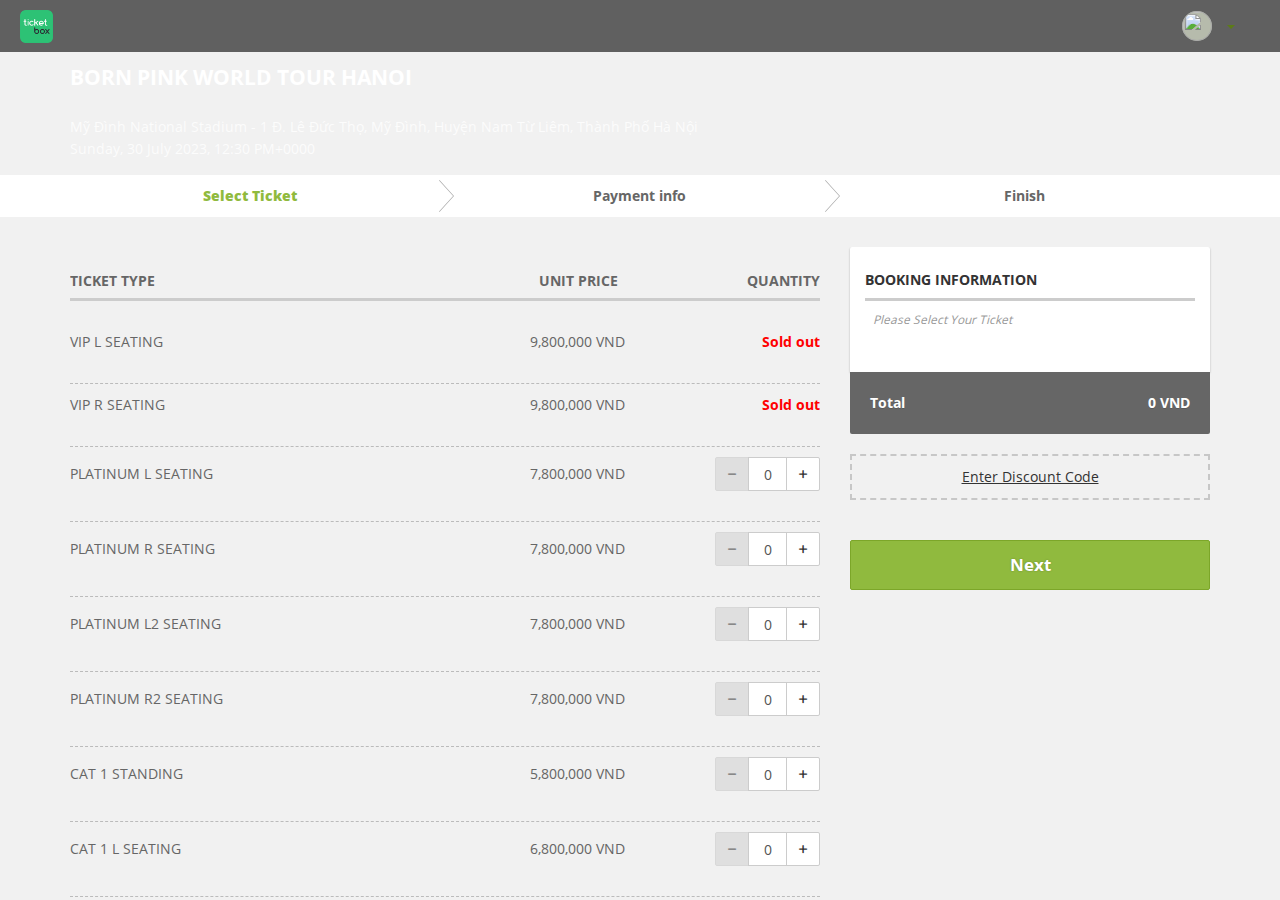
==== orderticket.html @ 5aff19a1 "t" ====
<!DOCTYPE html PUBLIC "-//W3C//DTD HTML 4.01//EN" "http://www.w3.org/TR/html4/strict.dtd">
<html ng-app="ticketBookingApp" lang="en-VN" ng-controller="ticketBookingController" class="ng-scope">

<head>
    
    <meta http-equiv="Content-Type" content="text/html; charset=UTF-8">
    <style type="text/css">
        @charset "UTF-8";
        [ng\:cloak],
        [ng-cloak],
        [data-ng-cloak],
        [x-ng-cloak],
        .ng-cloak,
        .x-ng-cloak,
        .ng-hide:not(.ng-hide-animate) {
            display: none !important;
        }

        ng\:form {
            display: block;
        }
    </style>

    <meta http-equiv="X-UA-Compatible" content="IE=edge">
    <script type="text/javascript" src="/assets_book/NRJS-dd828d55d3eabeacd50"></script>
    <script src="/assets_book/nr-spa-1216.min.js"></script>
    <script src="/assets_book/sdk.js" async="" crossorigin="anonymous"></script>
    <script type="text/javascript" async="" src="/assets_book/js"></script>
    <script type="text/javascript">
        window.NREUM || (NREUM = {});
        NREUM.info = {
            "beacon": "bam.nr-data.net",
            "errorBeacon": "bam.nr-data.net",
            "licenseKey": "NRJS-dd828d55d3eabeacd50",
            "applicationID": "1053700146",
            "transactionName": "blZUbEdWCEBVW0AMWVcce252GDJaV1NREXRWXF1RW1AlXFpMRgpaVVZEF3xZAlZM",
            "queueTime": 0,
            "applicationTime": 148,
            "agent": "",
            "atts": ""
        }
    </script>
    <script type="text/javascript">
        (window.NREUM || (NREUM = {})).init = {
            privacy: {
                cookies_enabled: true
            },
            ajax: {
                deny_list: ["bam.nr-data.net"]
            },
            distributed_tracing: {
                enabled: true
            }
        };
        (window.NREUM || (NREUM = {})).loader_config = {
            agentID: "1103254809",
            accountID: "4006100",
            trustKey: "4006100",
            xpid: "UAYHV1dTCBABVFRRAAEHV1AH",
            licenseKey: "NRJS-dd828d55d3eabeacd50",
            applicationID: "1053700146"
        };
        window.NREUM || (NREUM = {}), __nr_require = function(t, e, n) {
            function r(n) {
                if (!e[n]) {
                    var o = e[n] = {
                        exports: {}
                    };
                    t[n][0].call(o.exports, function(e) {
                        var o = t[n][1][e];
                        return r(o || e)
                    }, o, o.exports)
                }
                return e[n].exports
            }
            if ("function" == typeof __nr_require) return __nr_require;
            for (var o = 0; o < n.length; o++) r(n[o]);
            return r
        }({
            1: [function(t, e, n) {
                function r(t) {
                    try {
                        s.console && console.log(t)
                    } catch (e) {}
                }
                var o, i = t("ee"),
                    a = t(31),
                    s = {};
                try {
                    o = localStorage.getItem("__nr_flags").split(","), console && "function" == typeof console.log && (s.console = !0, o.indexOf("dev") !== -1 && (s.dev = !0), o.indexOf("nr_dev") !== -1 && (s.nrDev = !0))
                } catch (c) {}
                s.nrDev && i.on("internal-error", function(t) {
                    r(t.stack)
                }), s.dev && i.on("fn-err", function(t, e, n) {
                    r(n.stack)
                }), s.dev && (r("NR AGENT IN DEVELOPMENT MODE"), r("flags: " + a(s, function(t, e) {
                    return t
                }).join(", ")))
            }, {}],
            2: [function(t, e, n) {
                function r(t, e, n, r, s) {
                    try {
                        l ? l -= 1 : o(s || new UncaughtException(t, e, n), !0)
                    } catch (f) {
                        try {
                            i("ierr", [f, c.now(), !0])
                        } catch (d) {}
                    }
                    return "function" == typeof u && u.apply(this, a(arguments))
                }

                function UncaughtException(t, e, n) {
                    this.message = t || "Uncaught error with no additional information", this.sourceURL = e, this.line = n
                }

                function o(t, e) {
                    var n = e ? null : c.now();
                    i("err", [t, n])
                }
                var i = t("handle"),
                    a = t(32),
                    s = t("ee"),
                    c = t("loader"),
                    f = t("gos"),
                    u = window.onerror,
                    d = !1,
                    p = "nr@seenError";
                if (!c.disabled) {
                    var l = 0;
                    c.features.err = !0, t(1), window.onerror = r;
                    try {
                        throw new Error
                    } catch (h) {
                        "stack" in h && (t(14), t(13), "addEventListener" in window && t(7), c.xhrWrappable && t(15), d = !0)
                    }
                    s.on("fn-start", function(t, e, n) {
                        d && (l += 1)
                    }), s.on("fn-err", function(t, e, n) {
                        d && !n[p] && (f(n, p, function() {
                            return !0
                        }), this.thrown = !0, o(n))
                    }), s.on("fn-end", function() {
                        d && !this.thrown && l > 0 && (l -= 1)
                    }), s.on("internal-error", function(t) {
                        i("ierr", [t, c.now(), !0])
                    })
                }
            }, {}],
            3: [function(t, e, n) {
                var r = t("loader");
                r.disabled || (r.features.ins = !0)
            }, {}],
            4: [function(t, e, n) {
                function r() {
                    U++, L = g.hash, this[u] = y.now()
                }

                function o() {
                    U--, g.hash !== L && i(0, !0);
                    var t = y.now();
                    this[h] = ~~this[h] + t - this[u], this[d] = t
                }

                function i(t, e) {
                    E.emit("newURL", ["" + g, e])
                }

                function a(t, e) {
                    t.on(e, function() {
                        this[e] = y.now()
                    })
                }
                var s = "-start",
                    c = "-end",
                    f = "-body",
                    u = "fn" + s,
                    d = "fn" + c,
                    p = "cb" + s,
                    l = "cb" + c,
                    h = "jsTime",
                    m = "fetch",
                    v = "addEventListener",
                    w = window,
                    g = w.location,
                    y = t("loader");
                if (w[v] && y.xhrWrappable && !y.disabled) {
                    var x = t(11),
                        b = t(12),
                        E = t(9),
                        R = t(7),
                        O = t(14),
                        T = t(8),
                        S = t(15),
                        P = t(10),
                        M = t("ee"),
                        C = M.get("tracer"),
                        N = t(23);
                    t(17), y.features.spa = !0;
                    var L, U = 0;
                    M.on(u, r), b.on(p, r), P.on(p, r), M.on(d, o), b.on(l, o), P.on(l, o), M.buffer([u, d, "xhr-resolved"]), R.buffer([u]), O.buffer(["setTimeout" + c, "clearTimeout" + s, u]), S.buffer([u, "new-xhr", "send-xhr" + s]), T.buffer([m + s, m + "-done", m + f + s, m + f + c]), E.buffer(["newURL"]), x.buffer([u]), b.buffer(["propagate", p, l, "executor-err", "resolve" + s]), C.buffer([u, "no-" + u]), P.buffer(["new-jsonp", "cb-start", "jsonp-error", "jsonp-end"]), a(T, m + s), a(T, m + "-done"), a(P, "new-jsonp"), a(P, "jsonp-end"), a(P, "cb-start"), E.on("pushState-end", i), E.on("replaceState-end", i), w[v]("hashchange", i, N(!0)), w[v]("load", i, N(!0)), w[v]("popstate", function() {
                        i(0, U > 1)
                    }, N(!0))
                }
            }, {}],
            5: [function(t, e, n) {
                function r() {
                    var t = new PerformanceObserver(function(t, e) {
                        var n = t.getEntries();
                        s(v, [n])
                    });
                    try {
                        t.observe({
                            entryTypes: ["resource"]
                        })
                    } catch (e) {}
                }

                function o(t) {
                    if (s(v, [window.performance.getEntriesByType(w)]), window.performance["c" + p]) try {
                        window.performance[h](m, o, !1)
                    } catch (t) {} else try {
                        window.performance[h]("webkit" + m, o, !1)
                    } catch (t) {}
                }

                function i(t) {}
                if (window.performance && window.performance.timing && window.performance.getEntriesByType) {
                    var a = t("ee"),
                        s = t("handle"),
                        c = t(14),
                        f = t(13),
                        u = t(6),
                        d = t(23),
                        p = "learResourceTimings",
                        l = "addEventListener",
                        h = "removeEventListener",
                        m = "resourcetimingbufferfull",
                        v = "bstResource",
                        w = "resource",
                        g = "-start",
                        y = "-end",
                        x = "fn" + g,
                        b = "fn" + y,
                        E = "bstTimer",
                        R = "pushState",
                        O = t("loader");
                    if (!O.disabled) {
                        O.features.stn = !0, t(9), "addEventListener" in window && t(7);
                        var T = NREUM.o.EV;
                        a.on(x, function(t, e) {
                            var n = t[0];
                            n instanceof T && (this.bstStart = O.now())
                        }), a.on(b, function(t, e) {
                            var n = t[0];
                            n instanceof T && s("bst", [n, e, this.bstStart, O.now()])
                        }), c.on(x, function(t, e, n) {
                            this.bstStart = O.now(), this.bstType = n
                        }), c.on(b, function(t, e) {
                            s(E, [e, this.bstStart, O.now(), this.bstType])
                        }), f.on(x, function() {
                            this.bstStart = O.now()
                        }), f.on(b, function(t, e) {
                            s(E, [e, this.bstStart, O.now(), "requestAnimationFrame"])
                        }), a.on(R + g, function(t) {
                            this.time = O.now(), this.startPath = location.pathname + location.hash
                        }), a.on(R + y, function(t) {
                            s("bstHist", [location.pathname + location.hash, this.startPath, this.time])
                        }), u() ? (s(v, [window.performance.getEntriesByType("resource")]), r()) : l in window.performance && (window.performance["c" + p] ? window.performance[l](m, o, d(!1)) : window.performance[l]("webkit" + m, o, d(!1))), document[l]("scroll", i, d(!1)), document[l]("keypress", i, d(!1)), document[l]("click", i, d(!1))
                    }
                }
            }, {}],
            6: [function(t, e, n) {
                e.exports = function() {
                    return "PerformanceObserver" in window && "function" == typeof window.PerformanceObserver
                }
            }, {}],
            7: [function(t, e, n) {
                function r(t) {
                    for (var e = t; e && !e.hasOwnProperty(u);) e = Object.getPrototypeOf(e);
                    e && o(e)
                }

                function o(t) {
                    s.inPlace(t, [u, d], "-", i)
                }

                function i(t, e) {
                    return t[1]
                }
                var a = t("ee").get("events"),
                    s = t("wrap-function")(a, !0),
                    c = t("gos"),
                    f = XMLHttpRequest,
                    u = "addEventListener",
                    d = "removeEventListener";
                e.exports = a, "getPrototypeOf" in Object ? (r(document), r(window), r(f.prototype)) : f.prototype.hasOwnProperty(u) && (o(window), o(f.prototype)), a.on(u + "-start", function(t, e) {
                    var n = t[1];
                    if (null !== n && ("function" == typeof n || "object" == typeof n)) {
                        var r = c(n, "nr@wrapped", function() {
                            function t() {
                                if ("function" == typeof n.handleEvent) return n.handleEvent.apply(n, arguments)
                            }
                            var e = {
                                object: t,
                                "function": n
                            }[typeof n];
                            return e ? s(e, "fn-", null, e.name || "anonymous") : n
                        });
                        this.wrapped = t[1] = r
                    }
                }), a.on(d + "-start", function(t) {
                    t[1] = this.wrapped || t[1]
                })
            }, {}],
            8: [function(t, e, n) {
                function r(t, e, n) {
                    var r = t[e];
                    "function" == typeof r && (t[e] = function() {
                        var t = i(arguments),
                            e = {};
                        o.emit(n + "before-start", [t], e);
                        var a;
                        e[m] && e[m].dt && (a = e[m].dt);
                        var s = r.apply(this, t);
                        return o.emit(n + "start", [t, a], s), s.then(function(t) {
                            return o.emit(n + "end", [null, t], s), t
                        }, function(t) {
                            throw o.emit(n + "end", [t], s), t
                        })
                    })
                }
                var o = t("ee").get("fetch"),
                    i = t(32),
                    a = t(31);
                e.exports = o;
                var s = window,
                    c = "fetch-",
                    f = c + "body-",
                    u = ["arrayBuffer", "blob", "json", "text", "formData"],
                    d = s.Request,
                    p = s.Response,
                    l = s.fetch,
                    h = "prototype",
                    m = "nr@context";
                d && p && l && (a(u, function(t, e) {
                    r(d[h], e, f), r(p[h], e, f)
                }), r(s, "fetch", c), o.on(c + "end", function(t, e) {
                    var n = this;
                    if (e) {
                        var r = e.headers.get("content-length");
                        null !== r && (n.rxSize = r), o.emit(c + "done", [null, e], n)
                    } else o.emit(c + "done", [t], n)
                }))
            }, {}],
            9: [function(t, e, n) {
                var r = t("ee").get("history"),
                    o = t("wrap-function")(r);
                e.exports = r;
                var i = window.history && window.history.constructor && window.history.constructor.prototype,
                    a = window.history;
                i && i.pushState && i.replaceState && (a = i), o.inPlace(a, ["pushState", "replaceState"], "-")
            }, {}],
            10: [function(t, e, n) {
                function r(t) {
                    function e() {
                        f.emit("jsonp-end", [], l), t.removeEventListener("load", e, c(!1)), t.removeEventListener("error", n, c(!1))
                    }

                    function n() {
                        f.emit("jsonp-error", [], l), f.emit("jsonp-end", [], l), t.removeEventListener("load", e, c(!1)), t.removeEventListener("error", n, c(!1))
                    }
                    var r = t && "string" == typeof t.nodeName && "script" === t.nodeName.toLowerCase();
                    if (r) {
                        var o = "function" == typeof t.addEventListener;
                        if (o) {
                            var a = i(t.src);
                            if (a) {
                                var d = s(a),
                                    p = "function" == typeof d.parent[d.key];
                                if (p) {
                                    var l = {};
                                    u.inPlace(d.parent, [d.key], "cb-", l), t.addEventListener("load", e, c(!1)), t.addEventListener("error", n, c(!1)), f.emit("new-jsonp", [t.src], l)
                                }
                            }
                        }
                    }
                }

                function o() {
                    return "addEventListener" in window
                }

                function i(t) {
                    var e = t.match(d);
                    return e ? e[1] : null
                }

                function a(t, e) {
                    var n = t.match(l),
                        r = n[1],
                        o = n[3];
                    return o ? a(o, e[r]) : e[r]
                }

                function s(t) {
                    var e = t.match(p);
                    return e && e.length >= 3 ? {
                        key: e[2],
                        parent: a(e[1], window)
                    } : {
                        key: t,
                        parent: window
                    }
                }
                var c = t(23),
                    f = t("ee").get("jsonp"),
                    u = t("wrap-function")(f);
                if (e.exports = f, o()) {
                    var d = /[?&](?:callback|cb)=([^&#]+)/,
                        p = /(.*)\.([^.]+)/,
                        l = /^(\w+)(\.|$)(.*)$/,
                        h = ["appendChild", "insertBefore", "replaceChild"];
                    Node && Node.prototype && Node.prototype.appendChild ? u.inPlace(Node.prototype, h, "dom-") : (u.inPlace(HTMLElement.prototype, h, "dom-"), u.inPlace(HTMLHeadElement.prototype, h, "dom-"), u.inPlace(HTMLBodyElement.prototype, h, "dom-")), f.on("dom-start", function(t) {
                        r(t[0])
                    })
                }
            }, {}],
            11: [function(t, e, n) {
                var r = t("ee").get("mutation"),
                    o = t("wrap-function")(r),
                    i = NREUM.o.MO;
                e.exports = r, i && (window.MutationObserver = function(t) {
                    return this instanceof i ? new i(o(t, "fn-")) : i.apply(this, arguments)
                }, MutationObserver.prototype = i.prototype)
            }, {}],
            12: [function(t, e, n) {
                function r(t) {
                    var e = i.context(),
                        n = s(t, "executor-", e, null, !1),
                        r = new f(n);
                    return i.context(r).getCtx = function() {
                        return e
                    }, r
                }
                var o = t("wrap-function"),
                    i = t("ee").get("promise"),
                    a = t("ee").getOrSetContext,
                    s = o(i),
                    c = t(31),
                    f = NREUM.o.PR;
                e.exports = i, f && (window.Promise = r, ["all", "race"].forEach(function(t) {
                    var e = f[t];
                    f[t] = function(n) {
                        function r(t) {
                            return function() {
                                i.emit("propagate", [null, !o], a, !1, !1), o = o || !t
                            }
                        }
                        var o = !1;
                        c(n, function(e, n) {
                            Promise.resolve(n).then(r("all" === t), r(!1))
                        });
                        var a = e.apply(f, arguments),
                            s = f.resolve(a);
                        return s
                    }
                }), ["resolve", "reject"].forEach(function(t) {
                    var e = f[t];
                    f[t] = function(t) {
                        var n = e.apply(f, arguments);
                        return t !== n && i.emit("propagate", [t, !0], n, !1, !1), n
                    }
                }), f.prototype["catch"] = function(t) {
                    return this.then(null, t)
                }, f.prototype = Object.create(f.prototype, {
                    constructor: {
                        value: r
                    }
                }), c(Object.getOwnPropertyNames(f), function(t, e) {
                    try {
                        r[e] = f[e]
                    } catch (n) {}
                }), o.wrapInPlace(f.prototype, "then", function(t) {
                    return function() {
                        var e = this,
                            n = o.argsToArray.apply(this, arguments),
                            r = a(e);
                        r.promise = e, n[0] = s(n[0], "cb-", r, null, !1), n[1] = s(n[1], "cb-", r, null, !1);
                        var c = t.apply(this, n);
                        return r.nextPromise = c, i.emit("propagate", [e, !0], c, !1, !1), c
                    }
                }), i.on("executor-start", function(t) {
                    t[0] = s(t[0], "resolve-", this, null, !1), t[1] = s(t[1], "resolve-", this, null, !1)
                }), i.on("executor-err", function(t, e, n) {
                    t[1](n)
                }), i.on("cb-end", function(t, e, n) {
                    i.emit("propagate", [n, !0], this.nextPromise, !1, !1)
                }), i.on("propagate", function(t, e, n) {
                    this.getCtx && !e || (this.getCtx = function() {
                        if (t instanceof Promise) var e = i.context(t);
                        return e && e.getCtx ? e.getCtx() : this
                    })
                }), r.toString = function() {
                    return "" + f
                })
            }, {}],
            13: [function(t, e, n) {
                var r = t("ee").get("raf"),
                    o = t("wrap-function")(r),
                    i = "equestAnimationFrame";
                e.exports = r, o.inPlace(window, ["r" + i, "mozR" + i, "webkitR" + i, "msR" + i], "raf-"), r.on("raf-start", function(t) {
                    t[0] = o(t[0], "fn-")
                })
            }, {}],
            14: [function(t, e, n) {
                function r(t, e, n) {
                    t[0] = a(t[0], "fn-", null, n)
                }

                function o(t, e, n) {
                    this.method = n, this.timerDuration = isNaN(t[1]) ? 0 : +t[1], t[0] = a(t[0], "fn-", this, n)
                }
                var i = t("ee").get("timer"),
                    a = t("wrap-function")(i),
                    s = "setTimeout",
                    c = "setInterval",
                    f = "clearTimeout",
                    u = "-start",
                    d = "-";
                e.exports = i, a.inPlace(window, [s, "setImmediate"], s + d), a.inPlace(window, [c], c + d), a.inPlace(window, [f, "clearImmediate"], f + d), i.on(c + u, r), i.on(s + u, o)
            }, {}],
            15: [function(t, e, n) {
                function r(t, e) {
                    d.inPlace(e, ["onreadystatechange"], "fn-", s)
                }

                function o() {
                    var t = this,
                        e = u.context(t);
                    t.readyState > 3 && !e.resolved && (e.resolved = !0, u.emit("xhr-resolved", [], t)), d.inPlace(t, y, "fn-", s)
                }

                function i(t) {
                    x.push(t), m && (E ? E.then(a) : w ? w(a) : (R = -R, O.data = R))
                }

                function a() {
                    for (var t = 0; t < x.length; t++) r([], x[t]);
                    x.length && (x = [])
                }

                function s(t, e) {
                    return e
                }

                function c(t, e) {
                    for (var n in t) e[n] = t[n];
                    return e
                }
                t(7);
                var f = t("ee"),
                    u = f.get("xhr"),
                    d = t("wrap-function")(u),
                    p = t(23),
                    l = NREUM.o,
                    h = l.XHR,
                    m = l.MO,
                    v = l.PR,
                    w = l.SI,
                    g = "readystatechange",
                    y = ["onload", "onerror", "onabort", "onloadstart", "onloadend", "onprogress", "ontimeout"],
                    x = [];
                e.exports = u;
                var b = window.XMLHttpRequest = function(t) {
                    var e = new h(t);
                    try {
                        u.emit("new-xhr", [e], e), e.addEventListener(g, o, p(!1))
                    } catch (n) {
                        try {
                            u.emit("internal-error", [n])
                        } catch (r) {}
                    }
                    return e
                };
                if (c(h, b), b.prototype = h.prototype, d.inPlace(b.prototype, ["open", "send"], "-xhr-", s), u.on("send-xhr-start", function(t, e) {
                        r(t, e), i(e)
                    }), u.on("open-xhr-start", r), m) {
                    var E = v && v.resolve();
                    if (!w && !v) {
                        var R = 1,
                            O = document.createTextNode(R);
                        new m(a).observe(O, {
                            characterData: !0
                        })
                    }
                } else f.on("fn-end", function(t) {
                    t[0] && t[0].type === g || a()
                })
            }, {}],
            16: [function(t, e, n) {
                function r(t) {
                    if (!s(t)) return null;
                    var e = window.NREUM;
                    if (!e.loader_config) return null;
                    var n = (e.loader_config.accountID || "").toString() || null,
                        r = (e.loader_config.agentID || "").toString() || null,
                        f = (e.loader_config.trustKey || "").toString() || null;
                    if (!n || !r) return null;
                    var h = l.generateSpanId(),
                        m = l.generateTraceId(),
                        v = Date.now(),
                        w = {
                            spanId: h,
                            traceId: m,
                            timestamp: v
                        };
                    return (t.sameOrigin || c(t) && p()) && (w.traceContextParentHeader = o(h, m), w.traceContextStateHeader = i(h, v, n, r, f)), (t.sameOrigin && !u() || !t.sameOrigin && c(t) && d()) && (w.newrelicHeader = a(h, m, v, n, r, f)), w
                }

                function o(t, e) {
                    return "00-" + e + "-" + t + "-01"
                }

                function i(t, e, n, r, o) {
                    var i = 0,
                        a = "",
                        s = 1,
                        c = "",
                        f = "";
                    return o + "@nr=" + i + "-" + s + "-" + n + "-" + r + "-" + t + "-" + a + "-" + c + "-" + f + "-" + e
                }

                function a(t, e, n, r, o, i) {
                    var a = "btoa" in window && "function" == typeof window.btoa;
                    if (!a) return null;
                    var s = {
                        v: [0, 1],
                        d: {
                            ty: "Browser",
                            ac: r,
                            ap: o,
                            id: t,
                            tr: e,
                            ti: n
                        }
                    };
                    return i && r !== i && (s.d.tk = i), btoa(JSON.stringify(s))
                }

                function s(t) {
                    return f() && c(t)
                }

                function c(t) {
                    var e = !1,
                        n = {};
                    if ("init" in NREUM && "distributed_tracing" in NREUM.init && (n = NREUM.init.distributed_tracing), t.sameOrigin) e = !0;
                    else if (n.allowed_origins instanceof Array)
                        for (var r = 0; r < n.allowed_origins.length; r++) {
                            var o = h(n.allowed_origins[r]);
                            if (t.hostname === o.hostname && t.protocol === o.protocol && t.port === o.port) {
                                e = !0;
                                break
                            }
                        }
                    return e
                }

                function f() {
                    return "init" in NREUM && "distributed_tracing" in NREUM.init && !!NREUM.init.distributed_tracing.enabled
                }

                function u() {
                    return "init" in NREUM && "distributed_tracing" in NREUM.init && !!NREUM.init.distributed_tracing.exclude_newrelic_header
                }

                function d() {
                    return "init" in NREUM && "distributed_tracing" in NREUM.init && NREUM.init.distributed_tracing.cors_use_newrelic_header !== !1
                }

                function p() {
                    return "init" in NREUM && "distributed_tracing" in NREUM.init && !!NREUM.init.distributed_tracing.cors_use_tracecontext_headers
                }
                var l = t(28),
                    h = t(18);
                e.exports = {
                    generateTracePayload: r,
                    shouldGenerateTrace: s
                }
            }, {}],
            17: [function(t, e, n) {
                function r(t) {
                    var e = this.params,
                        n = this.metrics;
                    if (!this.ended) {
                        this.ended = !0;
                        for (var r = 0; r < p; r++) t.removeEventListener(d[r], this.listener, !1);
                        return e.protocol && "data" === e.protocol ? void g("Ajax/DataUrl/Excluded") : void(e.aborted || (n.duration = a.now() - this.startTime, this.loadCaptureCalled || 4 !== t.readyState ? null == e.status && (e.status = 0) : i(this, t), n.cbTime = this.cbTime, s("xhr", [e, n, this.startTime, this.endTime, "xhr"], this)))
                    }
                }

                function o(t, e) {
                    var n = c(e),
                        r = t.params;
                    r.hostname = n.hostname, r.port = n.port, r.protocol = n.protocol, r.host = n.hostname + ":" + n.port, r.pathname = n.pathname, t.parsedOrigin = n, t.sameOrigin = n.sameOrigin
                }

                function i(t, e) {
                    t.params.status = e.status;
                    var n = v(e, t.lastSize);
                    if (n && (t.metrics.rxSize = n), t.sameOrigin) {
                        var r = e.getResponseHeader("X-NewRelic-App-Data");
                        r && (t.params.cat = r.split(", ").pop())
                    }
                    t.loadCaptureCalled = !0
                }
                var a = t("loader");
                if (a.xhrWrappable && !a.disabled) {
                    var s = t("handle"),
                        c = t(18),
                        f = t(16).generateTracePayload,
                        u = t("ee"),
                        d = ["load", "error", "abort", "timeout"],
                        p = d.length,
                        l = t("id"),
                        h = t(24),
                        m = t(22),
                        v = t(19),
                        w = t(23),
                        g = t(25).recordSupportability,
                        y = NREUM.o.REQ,
                        x = window.XMLHttpRequest;
                    a.features.xhr = !0, t(15), t(8), u.on("new-xhr", function(t) {
                        var e = this;
                        e.totalCbs = 0, e.called = 0, e.cbTime = 0, e.end = r, e.ended = !1, e.xhrGuids = {}, e.lastSize = null, e.loadCaptureCalled = !1, e.params = this.params || {}, e.metrics = this.metrics || {}, t.addEventListener("load", function(n) {
                            i(e, t)
                        }, w(!1)), h && (h > 34 || h < 10) || t.addEventListener("progress", function(t) {
                            e.lastSize = t.loaded
                        }, w(!1))
                    }), u.on("open-xhr-start", function(t) {
                        this.params = {
                            method: t[0]
                        }, o(this, t[1]), this.metrics = {}
                    }), u.on("open-xhr-end", function(t, e) {
                        "loader_config" in NREUM && "xpid" in NREUM.loader_config && this.sameOrigin && e.setRequestHeader("X-NewRelic-ID", NREUM.loader_config.xpid);
                        var n = f(this.parsedOrigin);
                        if (n) {
                            var r = !1;
                            n.newrelicHeader && (e.setRequestHeader("newrelic", n.newrelicHeader), r = !0), n.traceContextParentHeader && (e.setRequestHeader("traceparent", n.traceContextParentHeader), n.traceContextStateHeader && e.setRequestHeader("tracestate", n.traceContextStateHeader), r = !0), r && (this.dt = n)
                        }
                    }), u.on("send-xhr-start", function(t, e) {
                        var n = this.metrics,
                            r = t[0],
                            o = this;
                        if (n && r) {
                            var i = m(r);
                            i && (n.txSize = i)
                        }
                        this.startTime = a.now(), this.listener = function(t) {
                            try {
                                "abort" !== t.type || o.loadCaptureCalled || (o.params.aborted = !0), ("load" !== t.type || o.called === o.totalCbs && (o.onloadCalled || "function" != typeof e.onload)) && o.end(e)
                            } catch (n) {
                                try {
                                    u.emit("internal-error", [n])
                                } catch (r) {}
                            }
                        };
                        for (var s = 0; s < p; s++) e.addEventListener(d[s], this.listener, w(!1))
                    }), u.on("xhr-cb-time", function(t, e, n) {
                        this.cbTime += t, e ? this.onloadCalled = !0 : this.called += 1, this.called !== this.totalCbs || !this.onloadCalled && "function" == typeof n.onload || this.end(n)
                    }), u.on("xhr-load-added", function(t, e) {
                        var n = "" + l(t) + !!e;
                        this.xhrGuids && !this.xhrGuids[n] && (this.xhrGuids[n] = !0, this.totalCbs += 1)
                    }), u.on("xhr-load-removed", function(t, e) {
                        var n = "" + l(t) + !!e;
                        this.xhrGuids && this.xhrGuids[n] && (delete this.xhrGuids[n], this.totalCbs -= 1)
                    }), u.on("xhr-resolved", function() {
                        this.endTime = a.now()
                    }), u.on("addEventListener-end", function(t, e) {
                        e instanceof x && "load" === t[0] && u.emit("xhr-load-added", [t[1], t[2]], e)
                    }), u.on("removeEventListener-end", function(t, e) {
                        e instanceof x && "load" === t[0] && u.emit("xhr-load-removed", [t[1], t[2]], e)
                    }), u.on("fn-start", function(t, e, n) {
                        e instanceof x && ("onload" === n && (this.onload = !0), ("load" === (t[0] && t[0].type) || this.onload) && (this.xhrCbStart = a.now()))
                    }), u.on("fn-end", function(t, e) {
                        this.xhrCbStart && u.emit("xhr-cb-time", [a.now() - this.xhrCbStart, this.onload, e], e)
                    }), u.on("fetch-before-start", function(t) {
                        function e(t, e) {
                            var n = !1;
                            return e.newrelicHeader && (t.set("newrelic", e.newrelicHeader), n = !0), e.traceContextParentHeader && (t.set("traceparent", e.traceContextParentHeader), e.traceContextStateHeader && t.set("tracestate", e.traceContextStateHeader), n = !0), n
                        }
                        var n, r = t[1] || {};
                        "string" == typeof t[0] ? n = t[0] : t[0] && t[0].url ? n = t[0].url : window.URL && t[0] && t[0] instanceof URL && (n = t[0].href), n && (this.parsedOrigin = c(n), this.sameOrigin = this.parsedOrigin.sameOrigin);
                        var o = f(this.parsedOrigin);
                        if (o && (o.newrelicHeader || o.traceContextParentHeader))
                            if ("string" == typeof t[0] || window.URL && t[0] && t[0] instanceof URL) {
                                var i = {};
                                for (var a in r) i[a] = r[a];
                                i.headers = new Headers(r.headers || {}), e(i.headers, o) && (this.dt = o), t.length > 1 ? t[1] = i : t.push(i)
                            } else t[0] && t[0].headers && e(t[0].headers, o) && (this.dt = o)
                    }), u.on("fetch-start", function(t, e) {
                        this.params = {}, this.metrics = {}, this.startTime = a.now(), this.dt = e, t.length >= 1 && (this.target = t[0]), t.length >= 2 && (this.opts = t[1]);
                        var n, r = this.opts || {},
                            i = this.target;
                        if ("string" == typeof i ? n = i : "object" == typeof i && i instanceof y ? n = i.url : window.URL && "object" == typeof i && i instanceof URL && (n = i.href), o(this, n), "data" !== this.params.protocol) {
                            var s = ("" + (i && i instanceof y && i.method || r.method || "GET")).toUpperCase();
                            this.params.method = s, this.txSize = m(r.body) || 0
                        }
                    }), u.on("fetch-done", function(t, e) {
                        if (this.endTime = a.now(), this.params || (this.params = {}), "data" === this.params.protocol) return void g("Ajax/DataUrl/Excluded");
                        this.params.status = e ? e.status : 0;
                        var n;
                        "string" == typeof this.rxSize && this.rxSize.length > 0 && (n = +this.rxSize);
                        var r = {
                            txSize: this.txSize,
                            rxSize: n,
                            duration: a.now() - this.startTime
                        };
                        s("xhr", [this.params, r, this.startTime, this.endTime, "fetch"], this)
                    })
                }
            }, {}],
            18: [function(t, e, n) {
                var r = {};
                e.exports = function(t) {
                    if (t in r) return r[t];
                    if (0 === (t || "").indexOf("data:")) return {
                        protocol: "data"
                    };
                    var e = document.createElement("a"),
                        n = window.location,
                        o = {};
                    e.href = t, o.port = e.port;
                    var i = e.href.split("://");
                    !o.port && i[1] && (o.port = i[1].split("/")[0].split("@").pop().split(":")[1]), o.port && "0" !== o.port || (o.port = "https" === i[0] ? "443" : "80"), o.hostname = e.hostname || n.hostname, o.pathname = e.pathname, o.protocol = i[0], "/" !== o.pathname.charAt(0) && (o.pathname = "/" + o.pathname);
                    var a = !e.protocol || ":" === e.protocol || e.protocol === n.protocol,
                        s = e.hostname === document.domain && e.port === n.port;
                    return o.sameOrigin = a && (!e.hostname || s), "/" === o.pathname && (r[t] = o), o
                }
            }, {}],
            19: [function(t, e, n) {
                function r(t, e) {
                    var n = t.responseType;
                    return "json" === n && null !== e ? e : "arraybuffer" === n || "blob" === n || "json" === n ? o(t.response) : "text" === n || "" === n || void 0 === n ? o(t.responseText) : void 0
                }
                var o = t(22);
                e.exports = r
            }, {}],
            20: [function(t, e, n) {
                function r() {}

                function o(t, e, n, r) {
                    return function() {
                        return u.recordSupportability("API/" + e + "/called"), i(t + e, [f.now()].concat(s(arguments)), n ? null : this, r), n ? void 0 : this
                    }
                }
                var i = t("handle"),
                    a = t(31),
                    s = t(32),
                    c = t("ee").get("tracer"),
                    f = t("loader"),
                    u = t(25),
                    d = NREUM;
                "undefined" == typeof window.newrelic && (newrelic = d);
                var p = ["setPageViewName", "setCustomAttribute", "setErrorHandler", "finished", "addToTrace", "inlineHit", "addRelease"],
                    l = "api-",
                    h = l + "ixn-";
                a(p, function(t, e) {
                    d[e] = o(l, e, !0, "api")
                }), d.addPageAction = o(l, "addPageAction", !0), d.setCurrentRouteName = o(l, "routeName", !0), e.exports = newrelic, d.interaction = function() {
                    return (new r).get()
                };
                var m = r.prototype = {
                    createTracer: function(t, e) {
                        var n = {},
                            r = this,
                            o = "function" == typeof e;
                        return i(h + "tracer", [f.now(), t, n], r),
                            function() {
                                if (c.emit((o ? "" : "no-") + "fn-start", [f.now(), r, o], n), o) try {
                                    return e.apply(this, arguments)
                                } catch (t) {
                                    throw c.emit("fn-err", [arguments, this, t], n), t
                                } finally {
                                    c.emit("fn-end", [f.now()], n)
                                }
                            }
                    }
                };
                a("actionText,setName,setAttribute,save,ignore,onEnd,getContext,end,get".split(","), function(t, e) {
                    m[e] = o(h, e)
                }), newrelic.noticeError = function(t, e) {
                    "string" == typeof t && (t = new Error(t)), u.recordSupportability("API/noticeError/called"), i("err", [t, f.now(), !1, e])
                }
            }, {}],
            21: [function(t, e, n) {
                function r(t) {
                    if (NREUM.init) {
                        for (var e = NREUM.init, n = t.split("."), r = 0; r < n.length - 1; r++)
                            if (e = e[n[r]], "object" != typeof e) return;
                        return e = e[n[n.length - 1]]
                    }
                }
                e.exports = {
                    getConfiguration: r
                }
            }, {}],
            22: [function(t, e, n) {
                e.exports = function(t) {
                    if ("string" == typeof t && t.length) return t.length;
                    if ("object" == typeof t) {
                        if ("undefined" != typeof ArrayBuffer && t instanceof ArrayBuffer && t.byteLength) return t.byteLength;
                        if ("undefined" != typeof Blob && t instanceof Blob && t.size) return t.size;
                        if (!("undefined" != typeof FormData && t instanceof FormData)) try {
                            return JSON.stringify(t).length
                        } catch (e) {
                            return
                        }
                    }
                }
            }, {}],
            23: [function(t, e, n) {
                var r = !1;
                try {
                    var o = Object.defineProperty({}, "passive", {
                        get: function() {
                            r = !0
                        }
                    });
                    window.addEventListener("testPassive", null, o), window.removeEventListener("testPassive", null, o)
                } catch (i) {}
                e.exports = function(t) {
                    return r ? {
                        passive: !0,
                        capture: !!t
                    } : !!t
                }
            }, {}],
            24: [function(t, e, n) {
                var r = 0,
                    o = navigator.userAgent.match(/Firefox[\/\s](\d+\.\d+)/);
                o && (r = +o[1]), e.exports = r
            }, {}],
            25: [function(t, e, n) {
                function r(t, e) {
                    var n = [a, t, {
                        name: t
                    }, e];
                    return i("storeMetric", n, null, "api"), n
                }

                function o(t, e) {
                    var n = [s, t, {
                        name: t
                    }, e];
                    return i("storeEventMetrics", n, null, "api"), n
                }
                var i = t("handle"),
                    a = "sm",
                    s = "cm";
                e.exports = {
                    constants: {
                        SUPPORTABILITY_METRIC: a,
                        CUSTOM_METRIC: s
                    },
                    recordSupportability: r,
                    recordCustom: o
                }
            }, {}],
            26: [function(t, e, n) {
                function r() {
                    return s.exists && performance.now ? Math.round(performance.now()) : (i = Math.max((new Date).getTime(), i)) - a
                }

                function o() {
                    return i
                }
                var i = (new Date).getTime(),
                    a = i,
                    s = t(33);
                e.exports = r, e.exports.offset = a, e.exports.getLastTimestamp = o
            }, {}],
            27: [function(t, e, n) {
                function r(t, e) {
                    var n = t.getEntries();
                    n.forEach(function(t) {
                        "first-paint" === t.name ? l("timing", ["fp", Math.floor(t.startTime)]) : "first-contentful-paint" === t.name && l("timing", ["fcp", Math.floor(t.startTime)])
                    })
                }

                function o(t, e) {
                    var n = t.getEntries();
                    if (n.length > 0) {
                        var r = n[n.length - 1];
                        if (f && f < r.startTime) return;
                        var o = [r],
                            i = a({});
                        i && o.push(i), l("lcp", o)
                    }
                }

                function i(t) {
                    t.getEntries().forEach(function(t) {
                        t.hadRecentInput || l("cls", [t])
                    })
                }

                function a(t) {
                    var e = navigator.connection || navigator.mozConnection || navigator.webkitConnection;
                    if (e) return e.type && (t["net-type"] = e.type), e.effectiveType && (t["net-etype"] = e.effectiveType), e.rtt && (t["net-rtt"] = e.rtt), e.downlink && (t["net-dlink"] = e.downlink), t
                }

                function s(t) {
                    if (t instanceof w && !y) {
                        var e = Math.round(t.timeStamp),
                            n = {
                                type: t.type
                            };
                        a(n), e <= h.now() ? n.fid = h.now() - e : e > h.offset && e <= Date.now() ? (e -= h.offset, n.fid = h.now() - e) : e = h.now(), y = !0, l("timing", ["fi", e, n])
                    }
                }

                function c(t) {
                    "hidden" === t && (f = h.now(), l("pageHide", [f]))
                }
                if (!("init" in NREUM && "page_view_timing" in NREUM.init && "enabled" in NREUM.init.page_view_timing && NREUM.init.page_view_timing.enabled === !1)) {
                    var f, u, d, p, l = t("handle"),
                        h = t("loader"),
                        m = t(30),
                        v = t(23),
                        w = NREUM.o.EV;
                    if ("PerformanceObserver" in window && "function" == typeof window.PerformanceObserver) {
                        u = new PerformanceObserver(r);
                        try {
                            u.observe({
                                entryTypes: ["paint"]
                            })
                        } catch (g) {}
                        d = new PerformanceObserver(o);
                        try {
                            d.observe({
                                entryTypes: ["largest-contentful-paint"]
                            })
                        } catch (g) {}
                        p = new PerformanceObserver(i);
                        try {
                            p.observe({
                                type: "layout-shift",
                                buffered: !0
                            })
                        } catch (g) {}
                    }
                    if ("addEventListener" in document) {
                        var y = !1,
                            x = ["click", "keydown", "mousedown", "pointerdown", "touchstart"];
                        x.forEach(function(t) {
                            document.addEventListener(t, s, v(!1))
                        })
                    }
                    m(c)
                }
            }, {}],
            28: [function(t, e, n) {
                function r() {
                    function t() {
                        return e ? 15 & e[n++] : 16 * Math.random() | 0
                    }
                    var e = null,
                        n = 0,
                        r = window.crypto || window.msCrypto;
                    r && r.getRandomValues && (e = r.getRandomValues(new Uint8Array(31)));
                    for (var o, i = "xxxxxxxx-xxxx-4xxx-yxxx-xxxxxxxxxxxx", a = "", s = 0; s < i.length; s++) o = i[s], "x" === o ? a += t().toString(16) : "y" === o ? (o = 3 & t() | 8, a += o.toString(16)) : a += o;
                    return a
                }

                function o() {
                    return a(16)
                }

                function i() {
                    return a(32)
                }

                function a(t) {
                    function e() {
                        return n ? 15 & n[r++] : 16 * Math.random() | 0
                    }
                    var n = null,
                        r = 0,
                        o = window.crypto || window.msCrypto;
                    o && o.getRandomValues && Uint8Array && (n = o.getRandomValues(new Uint8Array(t)));
                    for (var i = [], a = 0; a < t; a++) i.push(e().toString(16));
                    return i.join("")
                }
                e.exports = {
                    generateUuid: r,
                    generateSpanId: o,
                    generateTraceId: i
                }
            }, {}],
            29: [function(t, e, n) {
                function r(t, e) {
                    if (!o) return !1;
                    if (t !== o) return !1;
                    if (!e) return !0;
                    if (!i) return !1;
                    for (var n = i.split("."), r = e.split("."), a = 0; a < r.length; a++)
                        if (r[a] !== n[a]) return !1;
                    return !0
                }
                var o = null,
                    i = null,
                    a = /Version\/(\S+)\s+Safari/;
                if (navigator.userAgent) {
                    var s = navigator.userAgent,
                        c = s.match(a);
                    c && s.indexOf("Chrome") === -1 && s.indexOf("Chromium") === -1 && (o = "Safari", i = c[1])
                }
                e.exports = {
                    agent: o,
                    version: i,
                    match: r
                }
            }, {}],
            30: [function(t, e, n) {
                function r(t) {
                    function e() {
                        t(s && document[s] ? document[s] : document[i] ? "hidden" : "visible")
                    }
                    "addEventListener" in document && a && document.addEventListener(a, e, o(!1))
                }
                var o = t(23);
                e.exports = r;
                var i, a, s;
                "undefined" != typeof document.hidden ? (i = "hidden", a = "visibilitychange", s = "visibilityState") : "undefined" != typeof document.msHidden ? (i = "msHidden", a = "msvisibilitychange") : "undefined" != typeof document.webkitHidden && (i = "webkitHidden", a = "webkitvisibilitychange", s = "webkitVisibilityState")
            }, {}],
            31: [function(t, e, n) {
                function r(t, e) {
                    var n = [],
                        r = "",
                        i = 0;
                    for (r in t) o.call(t, r) && (n[i] = e(r, t[r]), i += 1);
                    return n
                }
                var o = Object.prototype.hasOwnProperty;
                e.exports = r
            }, {}],
            32: [function(t, e, n) {
                function r(t, e, n) {
                    e || (e = 0), "undefined" == typeof n && (n = t ? t.length : 0);
                    for (var r = -1, o = n - e || 0, i = Array(o < 0 ? 0 : o); ++r < o;) i[r] = t[e + r];
                    return i
                }
                e.exports = r
            }, {}],
            33: [function(t, e, n) {
                e.exports = {
                    exists: "undefined" != typeof window.performance && window.performance.timing && "undefined" != typeof window.performance.timing.navigationStart
                }
            }, {}],
            ee: [function(t, e, n) {
                function r() {}

                function o(t) {
                    function e(t) {
                        return t && t instanceof r ? t : t ? f(t, c, a) : a()
                    }

                    function n(n, r, o, i, a) {
                        if (a !== !1 && (a = !0), !l.aborted || i) {
                            t && a && t(n, r, o);
                            for (var s = e(o), c = m(n), f = c.length, u = 0; u < f; u++) c[u].apply(s, r);
                            var p = d[y[n]];
                            return p && p.push([x, n, r, s]), s
                        }
                    }

                    function i(t, e) {
                        g[t] = m(t).concat(e)
                    }

                    function h(t, e) {
                        var n = g[t];
                        if (n)
                            for (var r = 0; r < n.length; r++) n[r] === e && n.splice(r, 1)
                    }

                    function m(t) {
                        return g[t] || []
                    }

                    function v(t) {
                        return p[t] = p[t] || o(n)
                    }

                    function w(t, e) {
                        l.aborted || u(t, function(t, n) {
                            e = e || "feature", y[n] = e, e in d || (d[e] = [])
                        })
                    }
                    var g = {},
                        y = {},
                        x = {
                            on: i,
                            addEventListener: i,
                            removeEventListener: h,
                            emit: n,
                            get: v,
                            listeners: m,
                            context: e,
                            buffer: w,
                            abort: s,
                            aborted: !1
                        };
                    return x
                }

                function i(t) {
                    return f(t, c, a)
                }

                function a() {
                    return new r
                }

                function s() {
                    (d.api || d.feature) && (l.aborted = !0, d = l.backlog = {})
                }
                var c = "nr@context",
                    f = t("gos"),
                    u = t(31),
                    d = {},
                    p = {},
                    l = e.exports = o();
                e.exports.getOrSetContext = i, l.backlog = d
            }, {}],
            gos: [function(t, e, n) {
                function r(t, e, n) {
                    if (o.call(t, e)) return t[e];
                    var r = n();
                    if (Object.defineProperty && Object.keys) try {
                        return Object.defineProperty(t, e, {
                            value: r,
                            writable: !0,
                            enumerable: !1
                        }), r
                    } catch (i) {}
                    return t[e] = r, r
                }
                var o = Object.prototype.hasOwnProperty;
                e.exports = r
            }, {}],
            handle: [function(t, e, n) {
                function r(t, e, n, r) {
                    o.buffer([t], r), o.emit(t, e, n)
                }
                var o = t("ee").get("handle");
                e.exports = r, r.ee = o
            }, {}],
            id: [function(t, e, n) {
                function r(t) {
                    var e = typeof t;
                    return !t || "object" !== e && "function" !== e ? -1 : t === window ? 0 : a(t, i, function() {
                        return o++
                    })
                }
                var o = 1,
                    i = "nr@id",
                    a = t("gos");
                e.exports = r
            }, {}],
            loader: [function(t, e, n) {
                function r() {
                    if (!T++) {
                        var t = O.info = NREUM.info,
                            e = m.getElementsByTagName("script")[0];
                        if (setTimeout(f.abort, 3e4), !(t && t.licenseKey && t.applicationID && e)) return f.abort();
                        c(E, function(e, n) {
                            t[e] || (t[e] = n)
                        });
                        var n = a();
                        s("mark", ["onload", n + O.offset], null, "api"), s("timing", ["load", n]);
                        var r = m.createElement("script");
                        0 === t.agent.indexOf("http://") || 0 === t.agent.indexOf("https://") ? r.src = t.agent : r.src = l + "://" + t.agent, e.parentNode.insertBefore(r, e)
                    }
                }

                function o() {
                    "complete" === m.readyState && i()
                }

                function i() {
                    s("mark", ["domContent", a() + O.offset], null, "api")
                }
                var a = t(26),
                    s = t("handle"),
                    c = t(31),
                    f = t("ee"),
                    u = t(29),
                    d = t(21),
                    p = t(23),
                    l = d.getConfiguration("ssl") === !1 ? "http" : "https",
                    h = window,
                    m = h.document,
                    v = "addEventListener",
                    w = "attachEvent",
                    g = h.XMLHttpRequest,
                    y = g && g.prototype,
                    x = !1;
                NREUM.o = {
                    ST: setTimeout,
                    SI: h.setImmediate,
                    CT: clearTimeout,
                    XHR: g,
                    REQ: h.Request,
                    EV: h.Event,
                    PR: h.Promise,
                    MO: h.MutationObserver
                };
                var b = "" + location,
                    E = {
                        beacon: "bam.nr-data.net",
                        errorBeacon: "bam.nr-data.net",
                        agent: "js-agent.newrelic.com/nr-spa-1216.min.js"
                    },
                    R = g && y && y[v] && !/CriOS/.test(navigator.userAgent),
                    O = e.exports = {
                        offset: a.getLastTimestamp(),
                        now: a,
                        origin: b,
                        features: {},
                        xhrWrappable: R,
                        userAgent: u,
                        disabled: x
                    };
                if (!x) {
                    t(20), t(27), m[v] ? (m[v]("DOMContentLoaded", i, p(!1)), h[v]("load", r, p(!1))) : (m[w]("onreadystatechange", o), h[w]("onload", r)), s("mark", ["firstbyte", a.getLastTimestamp()], null, "api");
                    var T = 0
                }
            }, {}],
            "wrap-function": [function(t, e, n) {
                function r(t, e) {
                    function n(e, n, r, c, f) {
                        function nrWrapper() {
                            var i, a, u, p;
                            try {
                                a = this, i = d(arguments), u = "function" == typeof r ? r(i, a) : r || {}
                            } catch (l) {
                                o([l, "", [i, a, c], u], t)
                            }
                            s(n + "start", [i, a, c], u, f);
                            try {
                                return p = e.apply(a, i)
                            } catch (h) {
                                throw s(n + "err", [i, a, h], u, f), h
                            } finally {
                                s(n + "end", [i, a, p], u, f)
                            }
                        }
                        return a(e) ? e : (n || (n = ""), nrWrapper[p] = e, i(e, nrWrapper, t), nrWrapper)
                    }

                    function r(t, e, r, o, i) {
                        r || (r = "");
                        var s, c, f, u = "-" === r.charAt(0);
                        for (f = 0; f < e.length; f++) c = e[f], s = t[c], a(s) || (t[c] = n(s, u ? c + r : r, o, c, i))
                    }

                    function s(n, r, i, a) {
                        if (!h || e) {
                            var s = h;
                            h = !0;
                            try {
                                t.emit(n, r, i, e, a)
                            } catch (c) {
                                o([c, n, r, i], t)
                            }
                            h = s
                        }
                    }
                    return t || (t = u), n.inPlace = r, n.flag = p, n
                }

                function o(t, e) {
                    e || (e = u);
                    try {
                        e.emit("internal-error", t)
                    } catch (n) {}
                }

                function i(t, e, n) {
                    if (Object.defineProperty && Object.keys) try {
                        var r = Object.keys(t);
                        return r.forEach(function(n) {
                            Object.defineProperty(e, n, {
                                get: function() {
                                    return t[n]
                                },
                                set: function(e) {
                                    return t[n] = e, e
                                }
                            })
                        }), e
                    } catch (i) {
                        o([i], n)
                    }
                    for (var a in t) l.call(t, a) && (e[a] = t[a]);
                    return e
                }

                function a(t) {
                    return !(t && t instanceof Function && t.apply && !t[p])
                }

                function s(t, e) {
                    var n = e(t);
                    return n[p] = t, i(t, n, u), n
                }

                function c(t, e, n) {
                    var r = t[e];
                    t[e] = s(r, n)
                }

                function f() {
                    for (var t = arguments.length, e = new Array(t), n = 0; n < t; ++n) e[n] = arguments[n];
                    return e
                }
                var u = t("ee"),
                    d = t(32),
                    p = "nr@original",
                    l = Object.prototype.hasOwnProperty,
                    h = !1;
                e.exports = r, e.exports.wrapFunction = s, e.exports.wrapInPlace = c, e.exports.argsToArray = f
            }, {}]
        }, {}, ["loader", 2, 17, 5, 3, 4]);
    </script>
    <meta ng-if="!isSeatpickingEvent || bookingStep != BOOKING_STEP.selectTickets" name="viewport" content="width=device-width, height=device-height, initial-scale=1.0, minimum-scale=1.0, maximum-scale=1.0, user-scalable=no" class="ng-scope">
    <!-- end ngIf: !isSeatpickingEvent || bookingStep != BOOKING_STEP.selectTickets -->
    <meta name="apple-mobile-web-app-capable" content="yes">
    <!-- seo meta tags -->
    <meta name="HandheldFriendly" content="True">
    <meta name="MobileOptimized" content="320">

    <meta name="description" content="">
    <meta name="author" content="ticketbox.vn">
    <meta property="og:description" content="Book Tickets on TicketBox.vn">
    <!-- for Facebook -->
    <meta property="fb:app_id" content="337594303053881">
    <meta property="og:title" content="Booking Tickets | TicketBox.vn">
    <meta property="og:type" content="ticketboxvn:event">
    <meta property="og:image" content="">
    <meta property="og:image:url" content="">
    <!-- apple app -->
    <meta name="apple-itunes-app" content="app-id=1041900498, app-argument=https://ticketbox.vn">
    <!--  -->
    <title ng-if="bookingStep == BOOKING_STEP.selectTickets" class="ng-scope">Booking Tickets - Select Tickets | Ticketbox.vn</title>
    <link rel="stylesheet" type="text/css" href="/assets_book/common-libs.css">
    <link rel="stylesheet" type="text/css" href="/assets_book/bootstrap.min.css">

    <link rel="stylesheet" href="/assets_book/layoutv2-libs.css">
    <link rel="stylesheet" href="/assets_book/layoutv2.css">
    <link rel="stylesheet" type="text/css" href="/assets_book/ticket-booking.css">

    <style type="text/css">
        .hidden-load {
            display: none;
        }

        .padding-bottom-50 {
            padding-bottom: 50px;
        }

        footer ul li+li {
            padding-left: 0 !important;
        }

        .grecaptcha-badge {
            visibility: hidden;
        }
    </style>
    <!--[if lt IE 9]>
        <script src="https://oss.maxcdn.com/libs/html5shiv/3.7.0/html5shiv.js"></script>
        <script src="https://oss.maxcdn.com/libs/respond.js/1.4.2/respond.min.js"></script>
    <![endif]-->

    <style type="text/css" data-fbcssmodules="css:fb.css.base css:fb.css.dialog css:fb.css.iframewidget css:fb.css.customer_chat_plugin_iframe">
        .fb_hidden {
            position: absolute;
            top: -10000px;
            z-index: 10001
        }

        .fb_reposition {
            overflow: hidden;
            position: relative
        }

        .fb_invisible {
            display: none
        }

        .fb_reset {
            background: none;
            border: 0;
            border-spacing: 0;
            color: #000;
            cursor: auto;
            direction: ltr;
            font-family: 'lucida grande', tahoma, verdana, arial, sans-serif;
            font-size: 11px;
            font-style: normal;
            font-variant: normal;
            font-weight: normal;
            letter-spacing: normal;
            line-height: 1;
            margin: 0;
            overflow: visible;
            padding: 0;
            text-align: left;
            text-decoration: none;
            text-indent: 0;
            text-shadow: none;
            text-transform: none;
            visibility: visible;
            white-space: normal;
            word-spacing: normal
        }

        .fb_reset>div {
            overflow: hidden
        }

        @keyframes fb_transform {
            from {
                opacity: 0;
                transform: scale(.95)
            }
            to {
                opacity: 1;
                transform: scale(1)
            }
        }

        .fb_animate {
            animation: fb_transform .3s forwards
        }

        .fb_hidden {
            position: absolute;
            top: -10000px;
            z-index: 10001
        }

        .fb_reposition {
            overflow: hidden;
            position: relative
        }

        .fb_invisible {
            display: none
        }

        .fb_reset {
            background: none;
            border: 0;
            border-spacing: 0;
            color: #000;
            cursor: auto;
            direction: ltr;
            font-family: 'lucida grande', tahoma, verdana, arial, sans-serif;
            font-size: 11px;
            font-style: normal;
            font-variant: normal;
            font-weight: normal;
            letter-spacing: normal;
            line-height: 1;
            margin: 0;
            overflow: visible;
            padding: 0;
            text-align: left;
            text-decoration: none;
            text-indent: 0;
            text-shadow: none;
            text-transform: none;
            visibility: visible;
            white-space: normal;
            word-spacing: normal
        }

        .fb_reset>div {
            overflow: hidden
        }

        @keyframes fb_transform {
            from {
                opacity: 0;
                transform: scale(.95)
            }
            to {
                opacity: 1;
                transform: scale(1)
            }
        }

        .fb_animate {
            animation: fb_transform .3s forwards
        }

        .fb_dialog {
            background: rgba(82, 82, 82, .7);
            position: absolute;
            top: -10000px;
            z-index: 10001
        }

        .fb_dialog_advanced {
            border-radius: 8px;
            padding: 10px
        }

        .fb_dialog_content {
            background: #fff;
            color: #373737
        }

        .fb_dialog_close_icon {
            background: url(https://connect.facebook.net/rsrc.php/v3/yq/r/IE9JII6Z1Ys.png) no-repeat scroll 0 0 transparent;
            cursor: pointer;
            display: block;
            height: 15px;
            position: absolute;
            right: 18px;
            top: 17px;
            width: 15px
        }

        .fb_dialog_mobile .fb_dialog_close_icon {
            left: 5px;
            right: auto;
            top: 5px
        }

        .fb_dialog_padding {
            background-color: transparent;
            position: absolute;
            width: 1px;
            z-index: -1
        }

        .fb_dialog_close_icon:hover {
            background: url(https://connect.facebook.net/rsrc.php/v3/yq/r/IE9JII6Z1Ys.png) no-repeat scroll 0 -15px transparent
        }

        .fb_dialog_close_icon:active {
            background: url(https://connect.facebook.net/rsrc.php/v3/yq/r/IE9JII6Z1Ys.png) no-repeat scroll 0 -30px transparent
        }

        .fb_dialog_iframe {
            line-height: 0
        }

        .fb_dialog_content .dialog_title {
            background: #6d84b4;
            border: 1px solid #365899;
            color: #fff;
            font-size: 14px;
            font-weight: bold;
            margin: 0
        }

        .fb_dialog_content .dialog_title>span {
            background: url(https://connect.facebook.net/rsrc.php/v3/yd/r/Cou7n-nqK52.gif) no-repeat 5px 50%;
            float: left;
            padding: 5px 0 7px 26px
        }

        body.fb_hidden {
            height: 100%;
            left: 0;
            margin: 0;
            overflow: visible;
            position: absolute;
            top: -10000px;
            transform: none;
            width: 100%
        }

        .fb_dialog.fb_dialog_mobile.loading {
            background: url(https://connect.facebook.net/rsrc.php/v3/ya/r/3rhSv5V8j3o.gif) white no-repeat 50% 50%;
            min-height: 100%;
            min-width: 100%;
            overflow: hidden;
            position: absolute;
            top: 0;
            z-index: 10001
        }

        .fb_dialog.fb_dialog_mobile.loading.centered {
            background: none;
            height: auto;
            min-height: initial;
            min-width: initial;
            width: auto
        }

        .fb_dialog.fb_dialog_mobile.loading.centered #fb_dialog_loader_spinner {
            width: 100%
        }

        .fb_dialog.fb_dialog_mobile.loading.centered .fb_dialog_content {
            background: none
        }

        .loading.centered #fb_dialog_loader_close {
            clear: both;
            color: #fff;
            display: block;
            font-size: 18px;
            padding-top: 20px
        }

        #fb-root #fb_dialog_ipad_overlay {
            background: rgba(0, 0, 0, .4);
            bottom: 0;
            left: 0;
            min-height: 100%;
            position: absolute;
            right: 0;
            top: 0;
            width: 100%;
            z-index: 10000
        }

        #fb-root #fb_dialog_ipad_overlay.hidden {
            display: none
        }

        .fb_dialog.fb_dialog_mobile.loading iframe {
            visibility: hidden
        }

        .fb_dialog_mobile .fb_dialog_iframe {
            position: sticky;
            top: 0
        }

        .fb_dialog_content .dialog_header {
            background: linear-gradient(from(#738aba), to(#2c4987));
            border-bottom: 1px solid;
            border-color: #043b87;
            box-shadow: white 0 1px 1px -1px inset;
            color: #fff;
            font: bold 14px Helvetica, sans-serif;
            text-overflow: ellipsis;
            text-shadow: rgba(0, 30, 84, .296875) 0 -1px 0;
            vertical-align: middle;
            white-space: nowrap
        }

        .fb_dialog_content .dialog_header table {
            height: 43px;
            width: 100%
        }

        .fb_dialog_content .dialog_header td.header_left {
            font-size: 12px;
            padding-left: 5px;
            vertical-align: middle;
            width: 60px
        }

        .fb_dialog_content .dialog_header td.header_right {
            font-size: 12px;
            padding-right: 5px;
            vertical-align: middle;
            width: 60px
        }

        .fb_dialog_content .touchable_button {
            background: linear-gradient(from(#4267B2), to(#2a4887));
            background-clip: padding-box;
            border: 1px solid #29487d;
            border-radius: 3px;
            display: inline-block;
            line-height: 18px;
            margin-top: 3px;
            max-width: 85px;
            padding: 4px 12px;
            position: relative
        }

        .fb_dialog_content .dialog_header .touchable_button input {
            background: none;
            border: none;
            color: #fff;
            font: bold 12px Helvetica, sans-serif;
            margin: 2px -12px;
            padding: 2px 6px 3px 6px;
            text-shadow: rgba(0, 30, 84, .296875) 0 -1px 0
        }

        .fb_dialog_content .dialog_header .header_center {
            color: #fff;
            font-size: 16px;
            font-weight: bold;
            line-height: 18px;
            text-align: center;
            vertical-align: middle
        }

        .fb_dialog_content .dialog_content {
            background: url(https://connect.facebook.net/rsrc.php/v3/y9/r/jKEcVPZFk-2.gif) no-repeat 50% 50%;
            border: 1px solid #4a4a4a;
            border-bottom: 0;
            border-top: 0;
            height: 150px
        }

        .fb_dialog_content .dialog_footer {
            background: #f5f6f7;
            border: 1px solid #4a4a4a;
            border-top-color: #ccc;
            height: 40px
        }

        #fb_dialog_loader_close {
            float: left
        }

        .fb_dialog.fb_dialog_mobile .fb_dialog_close_icon {
            visibility: hidden
        }

        #fb_dialog_loader_spinner {
            animation: rotateSpinner 1.2s linear infinite;
            background-color: transparent;
            background-image: url(https://connect.facebook.net/rsrc.php/v3/yD/r/t-wz8gw1xG1.png);
            background-position: 50% 50%;
            background-repeat: no-repeat;
            height: 24px;
            width: 24px
        }

        @keyframes rotateSpinner {
            0% {
                transform: rotate(0deg)
            }
            100% {
                transform: rotate(360deg)
            }
        }

        .fb_iframe_widget {
            display: inline-block;
            position: relative
        }

        .fb_iframe_widget span {
            display: inline-block;
            position: relative;
            text-align: justify
        }

        .fb_iframe_widget iframe {
            position: absolute
        }

        .fb_iframe_widget_fluid_desktop,
        .fb_iframe_widget_fluid_desktop span,
        .fb_iframe_widget_fluid_desktop iframe {
            max-width: 100%
        }

        .fb_iframe_widget_fluid_desktop iframe {
            min-width: 220px;
            position: relative
        }

        .fb_iframe_widget_lift {
            z-index: 1
        }

        .fb_iframe_widget_fluid {
            display: inline
        }

        .fb_iframe_widget_fluid span {
            width: 100%
        }

        .fb_mpn_mobile_landing_page_slide_out {
            animation-duration: 200ms;
            animation-name: fb_mpn_landing_page_slide_out;
            transition-timing-function: ease-in
        }

        .fb_mpn_mobile_landing_page_slide_out_from_left {
            animation-duration: 200ms;
            animation-name: fb_mpn_landing_page_slide_out_from_left;
            transition-timing-function: ease-in
        }

        .fb_mpn_mobile_landing_page_slide_up {
            animation-duration: 500ms;
            animation-name: fb_mpn_landing_page_slide_up;
            transition-timing-function: ease-in
        }

        .fb_mpn_mobile_bounce_in {
            animation-duration: 300ms;
            animation-name: fb_mpn_bounce_in;
            transition-timing-function: ease-in
        }

        .fb_mpn_mobile_bounce_out {
            animation-duration: 300ms;
            animation-name: fb_mpn_bounce_out;
            transition-timing-function: ease-in
        }

        .fb_mpn_mobile_bounce_out_v2 {
            animation-duration: 300ms;
            animation-name: fb_mpn_fade_out;
            transition-timing-function: ease-in
        }

        .fb_customer_chat_bounce_in_v2 {
            animation-duration: 300ms;
            animation-name: fb_bounce_in_v2;
            transition-timing-function: ease-in
        }

        .fb_customer_chat_bounce_in_from_left {
            animation-duration: 300ms;
            animation-name: fb_bounce_in_from_left;
            transition-timing-function: ease-in
        }

        .fb_customer_chat_bounce_out_v2 {
            animation-duration: 300ms;
            animation-name: fb_bounce_out_v2;
            transition-timing-function: ease-in
        }

        .fb_customer_chat_bounce_out_from_left {
            animation-duration: 300ms;
            animation-name: fb_bounce_out_from_left;
            transition-timing-function: ease-in
        }

        .fb_invisible_flow {
            display: inherit;
            height: 0;
            overflow-x: hidden;
            width: 0
        }

        @keyframes fb_mpn_landing_page_slide_out {
            0% {
                margin: 0 12px;
                width: 100% - 24px
            }
            60% {
                border-radius: 18px
            }
            100% {
                border-radius: 50%;
                margin: 0 24px;
                width: 60px
            }
        }

        @keyframes fb_mpn_landing_page_slide_out_from_left {
            0% {
                left: 12px;
                width: 100% - 24px
            }
            60% {
                border-radius: 18px
            }
            100% {
                border-radius: 50%;
                left: 12px;
                width: 60px
            }
        }

        @keyframes fb_mpn_landing_page_slide_up {
            0% {
                bottom: 0;
                opacity: 0
            }
            100% {
                bottom: 24px;
                opacity: 1
            }
        }

        @keyframes fb_mpn_bounce_in {
            0% {
                opacity: .5;
                top: 100%
            }
            100% {
                opacity: 1;
                top: 0
            }
        }

        @keyframes fb_mpn_fade_out {
            0% {
                bottom: 30px;
                opacity: 1
            }
            100% {
                bottom: 0;
                opacity: 0
            }
        }

        @keyframes fb_mpn_bounce_out {
            0% {
                opacity: 1;
                top: 0
            }
            100% {
                opacity: .5;
                top: 100%
            }
        }

        @keyframes fb_bounce_in_v2 {
            0% {
                opacity: 0;
                transform: scale(0, 0);
                transform-origin: bottom right
            }
            50% {
                transform: scale(1.03, 1.03);
                transform-origin: bottom right
            }
            100% {
                opacity: 1;
                transform: scale(1, 1);
                transform-origin: bottom right
            }
        }

        @keyframes fb_bounce_in_from_left {
            0% {
                opacity: 0;
                transform: scale(0, 0);
                transform-origin: bottom left
            }
            50% {
                transform: scale(1.03, 1.03);
                transform-origin: bottom left
            }
            100% {
                opacity: 1;
                transform: scale(1, 1);
                transform-origin: bottom left
            }
        }

        @keyframes fb_bounce_out_v2 {
            0% {
                opacity: 1;
                transform: scale(1, 1);
                transform-origin: bottom right
            }
            100% {
                opacity: 0;
                transform: scale(0, 0);
                transform-origin: bottom right
            }
        }

        @keyframes fb_bounce_out_from_left {
            0% {
                opacity: 1;
                transform: scale(1, 1);
                transform-origin: bottom left
            }
            100% {
                opacity: 0;
                transform: scale(0, 0);
                transform-origin: bottom left
            }
        }

        @keyframes slideInFromBottom {
            0% {
                opacity: .1;
                transform: translateY(100%)
            }
            100% {
                opacity: 1;
                transform: translateY(0)
            }
        }

        @keyframes slideInFromBottomDelay {
            0% {
                opacity: 0;
                transform: translateY(100%)
            }
            97% {
                opacity: 0;
                transform: translateY(100%)
            }
            100% {
                opacity: 1;
                transform: translateY(0)
            }
        }
    </style>
</head>

<body class=" event-87720">



    <style>
        iframe[name='google_conversion_frame'] {
            height: 0 !important;
            width: 0 !important;
            line-height: 0 !important;
            font-size: 0 !important;
            margin-top: -13px;
            float: left;
        }
    </style>
    <script>
        var URL_VERSION = '4349',
            userId = 0,
            userEmail = null;
        userId = 3380377;
        userEmail = '+84338728426@tbox.vn';

        var tkb = window.tkb || {};
        window.tkb = tkb;

        tkb.siteSetting = tkb.siteSetting || {
            siteId: 1,
            staticDomain: 'https://static.ticketbox.vn',
            staticRootPath: 'https://static.ticketbox.vn/dist-canary-bp/tkbvn',
            urlVersion: '4349',
            folderName: 'tkbvn',
            //userId: userId,
            //userEmail: userEmail,
            culture: {
                defaultCulture: 'en',
                currenctCulture: 'vi',
                listCulture: [{
                    "id": 1,
                    "name": "Tiếng Việt",
                    "languageIsoCode": "vi",
                    "cultureIsoCode": "vi-VN",
                    "priority": 1
                }, {
                    "id": 2,
                    "name": "English",
                    "languageIsoCode": "en",
                    "cultureIsoCode": "en-US",
                    "priority": 2
                }]
            },
            currency: {
                name: 'Vietnamese Dong',
                isoCode: 'VND',
                symbol: '₫'
            },
            tracking: {
                gaTrackingId: 'UA-44294974-1',
                fbTrackingId: ''
            }
        };
    </script>
    <script src="/assets_book/tkb2.js"></script>
    <!-- Google Code for Remarketing Tag -->
    <script type="text/javascript">
        var google_tag_params = {};
    </script>
    <script type="text/javascript">
        /* <![CDATA[ */
        var google_conversion_id = 985278676;
        var google_custom_params = window.google_tag_params;
        var google_remarketing_only = true;
        /* ]]> */
    </script>

    <noscript>
    <div style="display:inline;">
        <img height="1" width="1" style="border-style:none;" alt="" src="//googleads.g.doubleclick.net/pagead/viewthroughconversion/985278676/?value=0&amp;guid=ON&amp;script=0" />
    </div>
</noscript>
    <!-- Google Tag Manager (noscript) -->

    <!-- End Google Tag Manager (noscript) -->

    <div id="content" class="snap-content box-shadow">
        <div class="relative">
            <div id="welcome-banner" style="display: none">

            </div>
            <!-- cover -->
            <header class="relative cover-image" style="background-image: url(https://static.ticketbox.vn/site/global/content-v2/img/booking/header-bg-02.jpg);">
                <div class="w-100 h-100" tkb-navbar="" navbar="" navbar-default="">
                    <!-- Navigation -->
                    <nav class="tkb-navbar navbar navbar-default ">
                        <div ng-class="{&#39;container&#39;: isWidget}">
                            <!-- Brand and toggle get grouped for better mobile display -->
                            <div class="navbar-header page-scroll">
                                <!-- logo and toggle menu -->
                                <div>
                                    <a class="tkb-brand navbar-brand page-scroll" href="/">
                                            <img class="tkb-logo" src="/assets_book/ticketbox-small.png" alt="ticketbox">
                                        </a>
                                </div>
                                <!-- coundown clock -->
                                <div ng-show="remainingBookingTime &gt; 0 &amp;&amp; (!bookingStep || bookingStep != BOOKING_STEP.thankYou)" ng-controller="clockController" class="widget-countdown text-center absolute color-white font-600 pointer hidden-load visible-xs ng-scope ng-hide">
                                    <timer countdown="countdown" autostart="false" max-time-unit="&#39;minute&#39;" interval="1000" class="ng-isolate-scope">
                                        <span ng-bind="clock.min.ten.now" class="ng-binding ng-scope">0</span><span ng-bind="clock.min.unit.now" class="ng-binding ng-scope">0</span><span class="ng-scope">:
                                        </span><span ng-bind="clock.sec.ten.now" class="ng-binding ng-scope">0</span><span ng-bind="clock.sec.unit.now" class="ng-binding ng-scope">0</span>
                                    </timer>
                                </div>
                                <!-- languges -->
                                <ul class="nav-lang nav-lang-mobi nav navbar-nav visible-xs pull-right">
                                    <li dropdown="" class="dropdown">
                                        <a dropdown-toggle="" class="dropdown-toggle" ng-click="stopPropagation($event)" aria-haspopup="true" aria-expanded="false">
                                            <span class="lang vi pull-left"></span><span class="caret tkb-dark-color"></span>
                                        </a>
                                        <ul class="dropdown-menu smooth-trans">
                                            <li ng-repeat="culture in siteSetting.culture.listCulture" class="ng-scope">
                                                <a href="#" ng-click="changeLanguage(culture.languageIsoCode)" class="ng-binding"><span class="lang vi pull-left"></span>Tiếng Việt</a>
                                            </li>
                                            <li ng-repeat="culture in siteSetting.culture.listCulture" class="ng-scope">
                                                <a href="#" ng-click="changeLanguage(culture.languageIsoCode)" class="ng-binding"><span class="lang en pull-left"></span>English</a>
                                            </li>
                                        </ul>
                                    </li>
                                </ul>
                            </div>



                            <!-- Collect the nav links, forms, and other content for toggling -->
                            <div class="hidden-load collapse navbar-collapse">
                                <ul class="nav navbar-nav navbar-left">
                                    <li class="hidden">
                                        <a href="#page-top"></a>
                                    </li>
                                </ul>
                                <ul class="nav-lang nav navbar-nav navbar-right">
                                    <!-- ngIf: !user -->
                                    <li dropdown="" class="dropdown ng-scope" ng-if="user">
                                        <a dropdown-toggle="" class="profile dropdown-toggle" ng-click="stopPropagation($event)" aria-haspopup="true" aria-expanded="false">
                                            <table>
                                                <tbody>
                                                    <tr>
                                                        <td>
                                                            <span class="profile-photo circle">
                                                                <img class="circle" ng-src="https://static.ticketbox.vn/avatar.png" src="/assets_book/avatar.png">
                                                            </span>
                                                        </td>
                                                        <td class="profile-name ng-binding" ng-bind="user.fullName">Do van tinh</td>
                                                        <td>
                                                            <span class="caret tkb-dark-color"></span>
                                                        </td>
                                                    </tr>
                                                </tbody>
                                            </table>
                                        </a>
                                        <ul class="profile-menu dropdown-menu">
                                            <li>
                                                <a href="/my-tickets" target="_blank" class="ng-binding"><span class="icon ello-ticket-1 color-9"></span>Theo dõi đơn hàng</a>
                                            </li>
                                            <li>
                                                <a href="/events" target="_blank" class="ng-binding"><span class="icon ello-calendar-3 color-9"></span>Sự kiện đã tạo</a>
                                            </li>

                                            <li>
                                                <a href="/profile" target="_blank" class="ng-binding"><span class="icon ello-vcard color-9"></span>Hồ sơ cá nhân</a>
                                            </li>
                                            <!--
                                                <li>
                                                    <a ng-click="logout()" class="ng-binding"><span class="icon ello-logout-1 color-9"></span>Thoát</a>
                                                </li>
                                                -->
                                        </ul>
                                    </li>
                                    <!--
                                        <li dropdown="" class="dropdown">
                                            <a dropdown-toggle="" class="dropdown-toggle" ng-click="stopPropagation($event)" aria-haspopup="true" aria-expanded="false">
                                                <span class="lang vi pull-left"></span><span class="caret tkb-dark-color"></span>
                                            </a>
                                            <ul class="dropdown-menu">
                                                <li ng-repeat="culture in siteSetting.culture.listCulture" class="ng-scope">
                                                    <a href="#" ng-click="changeLanguage(culture.languageIsoCode)" class="ng-binding"><span class="lang vi pull-left"></span>Tiếng Việt</a>
                                                </li>
                                                <li ng-repeat="culture in siteSetting.culture.listCulture" class="ng-scope">
                                                    <a href="#" ng-click="changeLanguage(culture.languageIsoCode)" class="ng-binding"><span class="lang en pull-left"></span>English</a>
                                                </li>
                                            </ul>
                                        </li>
                                        -->
                                </ul>
                            </div>
                            <!-- /.navbar-collapse -->

                        </div>
                    </nav>
                    <div class="container h-100">
                        <div class="row h-100 margin-bottom-0 ">
                            <div class="col-xs-12 h-100 cover-content">
                                <div class="row">
                                    <div class="col-sm-8">
                                        <table class="h-100 w-100">
                                            <tbody>
                                                <tr>
                                                    <td class="h-100">
                                                        <a class="event-title" target="_blank" href="https://bp.ticketbox.vn/event/event-87720">
                                                            <h1 class="font-bold margin-top-0 ng-binding" ng-bind="event.title">BORN PINK WORLD TOUR HANOI</h1>
                                                        </a>
                                                        <table class="w-100 event-info valign-top">
                                                            <tbody>
                                                                <tr>
                                                                    <td class="hidden-load">
                                                                        <i class="ello-location-3"></i>
                                                                    </td>
                                                                    <td>
                                                                        <span ng-bind="event.venue.title" class="ng-binding">Mỹ Đình National Stadium</span> -
                                                                        <!-- ngIf: event.id != 27577 --><span ng-if="event.id != 27577" ng-bind="event.venue.address" class="ng-binding ng-scope">1 Đ. Lê Đức Thọ, Mỹ Đình, Huyện Nam Từ Liêm, Thành Phố Hà Nội</span>
                                                                        <!-- end ngIf: event.id != 27577 -->
                                                                    </td>
                                                                </tr>
                                                                <tr>
                                                                    <td class="hidden-load">
                                                                        <i class="ello-calendar"></i>
                                                                    </td>
                                                                    <td>
                                                                        <span ng-bind="event.currentShowing.startTime | date:&#39;EEEE, d MMMM yyyy, h:mm aZ&#39;" class="ng-binding">Sunday, 30 July 2023, 7:30 PM+0700</span>
                                                                    </td>
                                                                </tr>
                                                            </tbody>
                                                        </table>
                                                    </td>
                                                </tr>
                                            </tbody>
                                        </table>
                                    </div>
                                    <div ng-controller="clockController" class="col-sm-4 text-center clock-bl ng-scope ng-hide" ng-show="remainingBookingTime &gt; 0 &amp;&amp; (!bookingStep || bookingStep != BOOKING_STEP.thankYou)">
                                        <div id="count-down-block">
                                            <p translate="T.LAYOUT.COMPLETE_BOOKING_IN" class="ng-scope">Vui lòng hoàn tất đặt vé trong</p>
                                            <timer countdown="countdown" autostart="false" max-time-unit="&#39;minute&#39;" interval="1000" class="center-block count-down-clock ng-isolate-scope">
                                                <div class="clock flip-clock-wrapper ng-scope">
                                                    <span class="flip-clock-divider minutes">
                                                    </span>
                                                    <!-- minutes -->
                                                    <!-- ten number -->
                                                    <div class="wrap">
                                                        <ul class="flip">
                                                            <li class="flip-clock-active">
                                                                <div class="inn ng-binding" ng-bind="clock.min.ten.now">0</div>
                                                            </li>
                                                        </ul>
                                                        <!-- unit number -->
                                                        <ul class="flip">
                                                            <li class="flip-clock-active">
                                                                <div class="inn ng-binding" ng-bind="clock.min.unit.now">0</div>
                                                            </li>
                                                        </ul>
                                                    </div>
                                                    <!-- second -->
                                                    <!-- spliter -->
                                                    <span class="flip-clock-divider seconds">
                                                        <span class="flip-clock-dot top"></span>
                                                    <span class="flip-clock-dot bottom"></span>
                                                    </span>
                                                    <div class="wrap">
                                                        <!-- ten num -->
                                                        <ul class="flip">
                                                            <li class="flip-clock-active">
                                                                <div class="inn ng-binding" ng-bind="clock.sec.ten.now">0</div>
                                                            </li>
                                                        </ul>
                                                        <!-- unit number -->
                                                        <ul class="flip">
                                                            <li class="flip-clock-active">
                                                                <div class="inn ng-binding" ng-bind="clock.sec.unit.now">0</div>
                                                            </li>
                                                        </ul>
                                                    </div>
                                                </div>
                                            </timer>
                                        </div>
                                    </div>
                                </div>
                            </div>
                        </div>
                    </div>
                </div>
            </header>

            <section class="booking-body smooth-trans" style="min-height: 352px;">
                <div id="steps-progress" class="pointer w-100 bg-white color-6 ">
                    <div class="container h-100">
                        <div class="h-100 no-gutter">
                            <div class="col-xs-12 h-100">
                                <table class="text-center w-100 h-100">
                                    <tbody>
                                        <!-- ngIf: isMobile || isWidget -->
                                        <!-- ngIf: !isMobile && !isWidget -->
                                        <tr ng-if="!isMobile &amp;&amp; !isWidget" class="ng-scope">
                                            <td class="step padding-left-0 padding-right-0 col-xs-4">
                                                <table class="center-table">
                                                    <tbody class="w-100">
                                                        <tr>
                                                            <!-- ngIf: bookingStep > BOOKING_STEP.selectTickets -->
                                                            <td ng-class="{&#39;tkb-color&#39;: bookingStep == BOOKING_STEP.selectTickets}" class="tkb-color">
                                                                <span class="text-shadow-white ng-scope" translate="T.LAYOUT.SELECT_TICKET">Chọn vé</span>
                                                            </td>
                                                        </tr>
                                                    </tbody>
                                                </table>
                                            </td>
                                            <!-- spliter -->
                                            <td class="step-arrow">
                                                <img src="/assets_book/icon-step.svg">
                                            </td>
                                            <!-- ngIf: event.form -->
                                            <!-- spliter -->
                                            <!-- ngIf: event.form -->
                                            <td class="step col-xs-4">
                                                <table class="center-table">
                                                    <tbody class="w-100">
                                                        <tr>
                                                            <!-- ngIf: bookingStep > BOOKING_STEP.step2 -->
                                                            <td ng-class="{&#39;tkb-color&#39;: bookingStep == BOOKING_STEP.step2}">
                                                                <span class="text-shadow-white ng-scope" translate="T.LAYOUT.PAYMENT">Thanh toán</span>
                                                            </td>
                                                        </tr>
                                                    </tbody>
                                                </table>
                                            </td>
                                            <!-- spliter -->
                                            <td class="step-arrow">
                                                <img src="/assets_book/icon-step.svg">
                                            </td>
                                            <td class="step col-xs-4">
                                                <table class="center-table">
                                                    <tbody class="w-100">
                                                        <tr>
                                                            <!-- ngIf: bookingStep == BOOKING_STEP.thankYou -->
                                                            <td ng-class="{&#39;tkb-color&#39;: bookingStep == BOOKING_STEP.thankYou}">
                                                                <span class="text-shadow-white ng-scope" translate="T.LAYOUT.FINISH">Hoàn tất</span>
                                                            </td>
                                                        </tr>
                                                    </tbody>
                                                </table>
                                            </td>
                                        </tr>
                                        <!-- end ngIf: !isMobile && !isWidget -->
                                    </tbody>
                                </table>
                            </div>
                        </div>
                    </div>
                </div>
                <div ng-view="" style="min-height: 318px; position: relative;" class="smooth-trans ng-scope">
                    <!-- ngIf: isBinding.value -->
                    <div class="container color-6 ng-scope">
                        <div class="row" ng-class="{&#39;margin-top-0 margin-bottom-0&#39;: isWidget || isMobile, &#39;widget-show-selection&#39;: widgetShowSelectionRequired }">
                            <!-- ngIf: event.currentShowing.displayTicketTypeGroups && event.currentShowing.displayTicketTypeGroups.length > 0 -->
                            <div class="col-xs-12">
                                <!-- ngIf: isWidget && event.showings.length > 1 -->
                                <div class="row booking">
                                    <!-- ngIf: hasSeatMap -->
                                    <!-- ngIf: !hasSeatMap -->
                                    <div ng-if="!hasSeatMap" ng-class="{&#39;col-xs-12&#39;: isWidget, &#39;col-md-8&#39; : !isWidget }" id="ticket-type-list" class="ng-scope col-md-8">
                                        <div class="w-100">
                                            <!-- ngIf: validationError.noTicketSelected -->
                                            <div class="block-header">
                                                <div class="col-xs-8 col-sm-6">
                                                    <div class="row">
                                                        <h5 class="font-bold uppercase ng-scope" translate="T.STEP_SELECT_TICKETS.TICKET_TYPE">Loại vé</h5>
                                                    </div>
                                                </div>
                                                <div class="col-sm-3 hidden-xs">
                                                    <h5 class="font-bold uppercase text-right ng-scope" translate="T.STEP_SELECT_TICKETS.UNIT_PRICE">Giá vé</h5>
                                                </div>
                                                <div class="col-xs-4 col-sm-3">
                                                    <div class="row">
                                                        <h5 class="font-bold uppercase text-right ng-scope" translate="T.STEP_SELECT_TICKETS.QUANTITY">Số lượng</h5>
                                                    </div>
                                                </div>
                                            </div>
                                            <!-- ngRepeat: ticketType in event.currentShowing.ticketTypes | filter:{isHiddenFromListing:false} | orderBy:'displayOrder' -->
                                            <div class="a-ticket w-100 clearfix ng-scope" ng-repeat="ticketType in event.currentShowing.ticketTypes | filter:{isHiddenFromListing:false} | orderBy:&#39;displayOrder&#39;" ng-class="{&#39;no-border&#39;: ticketType.description}"
                                                ng-show="global.selectedTicketTypeGroupId == null || global.currentGroupTicketTypeIds.length == 0 || global.currentGroupTicketTypeIds.indexOf(ticketType.id) != -1">
                                                <div class="row">
                                                    <div class="w-100 clearfix table">
                                                        <div class="col-xs-8 col-sm-6 relative table-cell">
                                                            <div class="ticket-title ng-binding" ng-bind="ticketType.title">VIP L SEATING</div>
                                                            <div class="visible-xs"><span ng-class="{&#39;color-red&#39;: ticketType.applyingPrice &lt; ticketType.originalPrice}"><span ng-bind="ticketType.applyingPrice | number" class="ng-binding">9,800,000</span> <span ng-bind="event.currency.isoCode"
                                                                    class="ng-binding">VND</span></span>
                                                                <!-- ngIf: ticketType.applyingPrice < ticketType.originalPrice -->
                                                            </div>
                                                        </div>
                                                        <div class="col-sm-3 text-right table-cell hidden-xs"><span ng-class="{&#39;color-red&#39;: ticketType.applyingPrice &lt; ticketType.originalPrice}"><span ng-bind="ticketType.applyingPrice | number" class="ng-binding">9,800,000</span> <span ng-bind="event.currency.isoCode"
                                                                class="ng-binding">VND</span></span>
                                                            <!-- ngIf: ticketType.applyingPrice < ticketType.originalPrice -->
                                                        </div>
                                                        <div class="col-xs-4 col-sm-3 text-right table-cell">
                                                            <!-- ngIf: ticketType.isSoldOut -->
                                                            <!-- ngIf: !ticketType.isSoldOut && !ticketType.isClosed && ticketType.currentPrice == 0 && !ticketType.isAvailable -->
                                                            <!-- ngIf: !ticketType.isSoldOut && !ticketType.isClosed && ticketType.currentPrice != 0 && !ticketType.isAvailable -->
                                                            <!-- ngIf: !ticketType.isSoldOut && ticketType.isClosed && ticketType.currentPrice != 0 && !ticketType.isAvailable -->
                                                            <!-- ngIf: !ticketType.isSoldOut && ticketType.isClosed && ticketType.currentPrice == 0 && !ticketType.isAvailable -->
                                                            <!-- ngIf: !ticketType.isSoldOut && !ticketType.isClosed && ticketType.isAvailable -->
                                                            <div ng-if="!ticketType.isSoldOut &amp;&amp; !ticketType.isClosed &amp;&amp; ticketType.isAvailable" class="btn-group select-quantity pull-right ng-scope" dropdown="">
                                                                <div class="quantity-booking">
                                                                    <div class="input-group"><span class="input-group-btn"><button ng-click="decreaseTicketQuantity(ticketType)" type="button" class="btn btn-default" ng-class="{&#39;disabled&#39;: ticketType.selectedQuantity &lt;= 0}"><span class="ello-minus-1"></span></button>
                                                                        </span>
                                                                        <input disabled="" pattern="[0-9]*" ng-model="ticketType.selectedQuantity" class="form-control text-center ng-pristine ng-untouched ng-valid-max ng-valid-pattern ng-valid ng-valid-min"
                                                                            type="number" min="1" max="1"> <span class="input-group-btn"><button ng-click="increaseTicketQuantity(ticketType)" type="button" class="btn btn-default disabled" ng-class="{&#39;disabled&#39;: ticketType.selectedQuantity &gt;= ticketType.maxTixPerOrder}"><span class="ello-plus-1"></span></button>
                                                                        </span>
                                                                    </div>
                                                                </div>
                                                            </div>
                                                            <!-- end ngIf: !ticketType.isSoldOut && !ticketType.isClosed && ticketType.isAvailable -->
                                                        </div>
                                                    </div>
                                                    <!-- ngIf: ticketType.imageUrl || ticketType.description -->
                                                </div>
                                            </div>
                                            <!-- end ngRepeat: ticketType in event.currentShowing.ticketTypes | filter:{isHiddenFromListing:false} | orderBy:'displayOrder' -->
                                            <div class="a-ticket w-100 clearfix ng-scope" ng-repeat="ticketType in event.currentShowing.ticketTypes | filter:{isHiddenFromListing:false} | orderBy:&#39;displayOrder&#39;" ng-class="{&#39;no-border&#39;: ticketType.description}"
                                                ng-show="global.selectedTicketTypeGroupId == null || global.currentGroupTicketTypeIds.length == 0 || global.currentGroupTicketTypeIds.indexOf(ticketType.id) != -1">
                                                <div class="row">
                                                    <div class="w-100 clearfix table">
                                                        <div class="col-xs-8 col-sm-6 relative table-cell">
                                                            <div class="ticket-title ng-binding" ng-bind="ticketType.title">VIP R SEATING</div>
                                                            <div class="visible-xs"><span ng-class="{&#39;color-red&#39;: ticketType.applyingPrice &lt; ticketType.originalPrice}"><span ng-bind="ticketType.applyingPrice | number" class="ng-binding">9,800,000</span> <span ng-bind="event.currency.isoCode"
                                                                    class="ng-binding">VND</span></span>
                                                                <!-- ngIf: ticketType.applyingPrice < ticketType.originalPrice -->
                                                            </div>
                                                        </div>
                                                        <div class="col-sm-3 text-right table-cell hidden-xs"><span ng-class="{&#39;color-red&#39;: ticketType.applyingPrice &lt; ticketType.originalPrice}"><span ng-bind="ticketType.applyingPrice | number" class="ng-binding">9,800,000</span> <span ng-bind="event.currency.isoCode"
                                                                class="ng-binding">VND</span></span>
                                                            <!-- ngIf: ticketType.applyingPrice < ticketType.originalPrice -->
                                                        </div>
                                                        <div class="col-xs-4 col-sm-3 text-right table-cell">
                                                            <!-- ngIf: ticketType.isSoldOut -->
                                                            <!-- ngIf: !ticketType.isSoldOut && !ticketType.isClosed && ticketType.currentPrice == 0 && !ticketType.isAvailable -->
                                                            <!-- ngIf: !ticketType.isSoldOut && !ticketType.isClosed && ticketType.currentPrice != 0 && !ticketType.isAvailable -->
                                                            <!-- ngIf: !ticketType.isSoldOut && ticketType.isClosed && ticketType.currentPrice != 0 && !ticketType.isAvailable -->
                                                            <!-- ngIf: !ticketType.isSoldOut && ticketType.isClosed && ticketType.currentPrice == 0 && !ticketType.isAvailable -->
                                                            <!-- ngIf: !ticketType.isSoldOut && !ticketType.isClosed && ticketType.isAvailable -->
                                                            <div ng-if="!ticketType.isSoldOut &amp;&amp; !ticketType.isClosed &amp;&amp; ticketType.isAvailable" class="btn-group select-quantity pull-right ng-scope" dropdown="">
                                                                <div class="quantity-booking">
                                                                    <div class="input-group"><span class="input-group-btn"><button ng-click="decreaseTicketQuantity(ticketType)" type="button" class="btn btn-default disabled" ng-class="{&#39;disabled&#39;: ticketType.selectedQuantity &lt;= 0}"><span class="ello-minus-1"></span></button>
                                                                        </span>
                                                                        <input disabled="" pattern="[0-9]*" ng-model="ticketType.selectedQuantity" class="form-control text-center ng-pristine ng-untouched ng-valid-max ng-valid-pattern ng-invalid ng-invalid-min"
                                                                            type="number" min="1" max="3"> <span class="input-group-btn"><button ng-click="increaseTicketQuantity(ticketType)" type="button" class="btn btn-default" ng-class="{&#39;disabled&#39;: ticketType.selectedQuantity &gt;= ticketType.maxTixPerOrder}"><span class="ello-plus-1"></span></button>
                                                                        </span>
                                                                    </div>
                                                                </div>
                                                            </div>
                                                            <!-- end ngIf: !ticketType.isSoldOut && !ticketType.isClosed && ticketType.isAvailable -->
                                                        </div>
                                                    </div>
                                                    <!-- ngIf: ticketType.imageUrl || ticketType.description -->
                                                </div>
                                            </div>
                                            <!-- end ngRepeat: ticketType in event.currentShowing.ticketTypes | filter:{isHiddenFromListing:false} | orderBy:'displayOrder' -->
                                            <div class="a-ticket w-100 clearfix ng-scope" ng-repeat="ticketType in event.currentShowing.ticketTypes | filter:{isHiddenFromListing:false} | orderBy:&#39;displayOrder&#39;" ng-class="{&#39;no-border&#39;: ticketType.description}"
                                                ng-show="global.selectedTicketTypeGroupId == null || global.currentGroupTicketTypeIds.length == 0 || global.currentGroupTicketTypeIds.indexOf(ticketType.id) != -1">
                                                <div class="row">
                                                    <div class="w-100 clearfix table">
                                                        <div class="col-xs-8 col-sm-6 relative table-cell">
                                                            <div class="ticket-title ng-binding" ng-bind="ticketType.title">PLATINUM L SEATING</div>
                                                            <div class="visible-xs"><span ng-class="{&#39;color-red&#39;: ticketType.applyingPrice &lt; ticketType.originalPrice}"><span ng-bind="ticketType.applyingPrice | number" class="ng-binding">7,800,000</span> <span ng-bind="event.currency.isoCode"
                                                                    class="ng-binding">VND</span></span>
                                                                <!-- ngIf: ticketType.applyingPrice < ticketType.originalPrice -->
                                                            </div>
                                                        </div>
                                                        <div class="col-sm-3 text-right table-cell hidden-xs"><span ng-class="{&#39;color-red&#39;: ticketType.applyingPrice &lt; ticketType.originalPrice}"><span ng-bind="ticketType.applyingPrice | number" class="ng-binding">7,800,000</span> <span ng-bind="event.currency.isoCode"
                                                                class="ng-binding">VND</span></span>
                                                            <!-- ngIf: ticketType.applyingPrice < ticketType.originalPrice -->
                                                        </div>
                                                        <div class="col-xs-4 col-sm-3 text-right table-cell">
                                                            <!-- ngIf: ticketType.isSoldOut -->
                                                            <!-- ngIf: !ticketType.isSoldOut && !ticketType.isClosed && ticketType.currentPrice == 0 && !ticketType.isAvailable -->
                                                            <!-- ngIf: !ticketType.isSoldOut && !ticketType.isClosed && ticketType.currentPrice != 0 && !ticketType.isAvailable -->
                                                            <!-- ngIf: !ticketType.isSoldOut && ticketType.isClosed && ticketType.currentPrice != 0 && !ticketType.isAvailable -->
                                                            <!-- ngIf: !ticketType.isSoldOut && ticketType.isClosed && ticketType.currentPrice == 0 && !ticketType.isAvailable -->
                                                            <!-- ngIf: !ticketType.isSoldOut && !ticketType.isClosed && ticketType.isAvailable -->
                                                            <div ng-if="!ticketType.isSoldOut &amp;&amp; !ticketType.isClosed &amp;&amp; ticketType.isAvailable" class="btn-group select-quantity pull-right ng-scope" dropdown="">
                                                                <div class="quantity-booking">
                                                                    <div class="input-group"><span class="input-group-btn"><button ng-click="decreaseTicketQuantity(ticketType)" type="button" class="btn btn-default disabled" ng-class="{&#39;disabled&#39;: ticketType.selectedQuantity &lt;= 0}"><span class="ello-minus-1"></span></button>
                                                                        </span>
                                                                        <input disabled="" pattern="[0-9]*" ng-model="ticketType.selectedQuantity" class="form-control text-center ng-pristine ng-untouched ng-valid-max ng-valid-pattern ng-invalid ng-invalid-min"
                                                                            type="number" min="1" max="4"> <span class="input-group-btn"><button ng-click="increaseTicketQuantity(ticketType)" type="button" class="btn btn-default" ng-class="{&#39;disabled&#39;: ticketType.selectedQuantity &gt;= ticketType.maxTixPerOrder}"><span class="ello-plus-1"></span></button>
                                                                        </span>
                                                                    </div>
                                                                </div>
                                                            </div>
                                                            <!-- end ngIf: !ticketType.isSoldOut && !ticketType.isClosed && ticketType.isAvailable -->
                                                        </div>
                                                    </div>
                                                    <!-- ngIf: ticketType.imageUrl || ticketType.description -->
                                                </div>
                                            </div>
                                            <!-- end ngRepeat: ticketType in event.currentShowing.ticketTypes | filter:{isHiddenFromListing:false} | orderBy:'displayOrder' -->
                                            <div class="a-ticket w-100 clearfix ng-scope" ng-repeat="ticketType in event.currentShowing.ticketTypes | filter:{isHiddenFromListing:false} | orderBy:&#39;displayOrder&#39;" ng-class="{&#39;no-border&#39;: ticketType.description}"
                                                ng-show="global.selectedTicketTypeGroupId == null || global.currentGroupTicketTypeIds.length == 0 || global.currentGroupTicketTypeIds.indexOf(ticketType.id) != -1">
                                                <div class="row">
                                                    <div class="w-100 clearfix table">
                                                        <div class="col-xs-8 col-sm-6 relative table-cell">
                                                            <div class="ticket-title ng-binding" ng-bind="ticketType.title">PLATINUM R SEATING</div>
                                                            <div class="visible-xs"><span ng-class="{&#39;color-red&#39;: ticketType.applyingPrice &lt; ticketType.originalPrice}"><span ng-bind="ticketType.applyingPrice | number" class="ng-binding">7,800,000</span> <span ng-bind="event.currency.isoCode"
                                                                    class="ng-binding">VND</span></span>
                                                                <!-- ngIf: ticketType.applyingPrice < ticketType.originalPrice -->
                                                            </div>
                                                        </div>
                                                        <div class="col-sm-3 text-right table-cell hidden-xs"><span ng-class="{&#39;color-red&#39;: ticketType.applyingPrice &lt; ticketType.originalPrice}"><span ng-bind="ticketType.applyingPrice | number" class="ng-binding">7,800,000</span> <span ng-bind="event.currency.isoCode"
                                                                class="ng-binding">VND</span></span>
                                                            <!-- ngIf: ticketType.applyingPrice < ticketType.originalPrice -->
                                                        </div>
                                                        <div class="col-xs-4 col-sm-3 text-right table-cell">
                                                            <!-- ngIf: ticketType.isSoldOut -->
                                                            <!-- ngIf: !ticketType.isSoldOut && !ticketType.isClosed && ticketType.currentPrice == 0 && !ticketType.isAvailable -->
                                                            <!-- ngIf: !ticketType.isSoldOut && !ticketType.isClosed && ticketType.currentPrice != 0 && !ticketType.isAvailable -->
                                                            <!-- ngIf: !ticketType.isSoldOut && ticketType.isClosed && ticketType.currentPrice != 0 && !ticketType.isAvailable -->
                                                            <!-- ngIf: !ticketType.isSoldOut && ticketType.isClosed && ticketType.currentPrice == 0 && !ticketType.isAvailable -->
                                                            <!-- ngIf: !ticketType.isSoldOut && !ticketType.isClosed && ticketType.isAvailable -->
                                                            <div ng-if="!ticketType.isSoldOut &amp;&amp; !ticketType.isClosed &amp;&amp; ticketType.isAvailable" class="btn-group select-quantity pull-right ng-scope" dropdown="">
                                                                <div class="quantity-booking">
                                                                    <div class="input-group"><span class="input-group-btn"><button ng-click="decreaseTicketQuantity(ticketType)" type="button" class="btn btn-default disabled" ng-class="{&#39;disabled&#39;: ticketType.selectedQuantity &lt;= 0}"><span class="ello-minus-1"></span></button>
                                                                        </span>
                                                                        <input disabled="" pattern="[0-9]*" ng-model="ticketType.selectedQuantity" class="form-control text-center ng-pristine ng-untouched ng-valid-max ng-valid-pattern ng-invalid ng-invalid-min"
                                                                            type="number" min="1" max="4"> <span class="input-group-btn"><button ng-click="increaseTicketQuantity(ticketType)" type="button" class="btn btn-default" ng-class="{&#39;disabled&#39;: ticketType.selectedQuantity &gt;= ticketType.maxTixPerOrder}"><span class="ello-plus-1"></span></button>
                                                                        </span>
                                                                    </div>
                                                                </div>
                                                            </div>
                                                            <!-- end ngIf: !ticketType.isSoldOut && !ticketType.isClosed && ticketType.isAvailable -->
                                                        </div>
                                                    </div>
                                                    <!-- ngIf: ticketType.imageUrl || ticketType.description -->
                                                </div>
                                            </div>
                                            <!-- end ngRepeat: ticketType in event.currentShowing.ticketTypes | filter:{isHiddenFromListing:false} | orderBy:'displayOrder' -->
                                            <div class="a-ticket w-100 clearfix ng-scope" ng-repeat="ticketType in event.currentShowing.ticketTypes | filter:{isHiddenFromListing:false} | orderBy:&#39;displayOrder&#39;" ng-class="{&#39;no-border&#39;: ticketType.description}"
                                                ng-show="global.selectedTicketTypeGroupId == null || global.currentGroupTicketTypeIds.length == 0 || global.currentGroupTicketTypeIds.indexOf(ticketType.id) != -1">
                                                <div class="row">
                                                    <div class="w-100 clearfix table">
                                                        <div class="col-xs-8 col-sm-6 relative table-cell">
                                                            <div class="ticket-title ng-binding" ng-bind="ticketType.title">PLATINUM L2 SEATING</div>
                                                            <div class="visible-xs"><span ng-class="{&#39;color-red&#39;: ticketType.applyingPrice &lt; ticketType.originalPrice}"><span ng-bind="ticketType.applyingPrice | number" class="ng-binding">7,800,000</span> <span ng-bind="event.currency.isoCode"
                                                                    class="ng-binding">VND</span></span>
                                                                <!-- ngIf: ticketType.applyingPrice < ticketType.originalPrice -->
                                                            </div>
                                                        </div>
                                                        <div class="col-sm-3 text-right table-cell hidden-xs"><span ng-class="{&#39;color-red&#39;: ticketType.applyingPrice &lt; ticketType.originalPrice}"><span ng-bind="ticketType.applyingPrice | number" class="ng-binding">7,800,000</span> <span ng-bind="event.currency.isoCode"
                                                                class="ng-binding">VND</span></span>
                                                            <!-- ngIf: ticketType.applyingPrice < ticketType.originalPrice -->
                                                        </div>
                                                        <div class="col-xs-4 col-sm-3 text-right table-cell">
                                                            <!-- ngIf: ticketType.isSoldOut -->
                                                            <!-- ngIf: !ticketType.isSoldOut && !ticketType.isClosed && ticketType.currentPrice == 0 && !ticketType.isAvailable -->
                                                            <!-- ngIf: !ticketType.isSoldOut && !ticketType.isClosed && ticketType.currentPrice != 0 && !ticketType.isAvailable -->
                                                            <!-- ngIf: !ticketType.isSoldOut && ticketType.isClosed && ticketType.currentPrice != 0 && !ticketType.isAvailable -->
                                                            <!-- ngIf: !ticketType.isSoldOut && ticketType.isClosed && ticketType.currentPrice == 0 && !ticketType.isAvailable -->
                                                            <!-- ngIf: !ticketType.isSoldOut && !ticketType.isClosed && ticketType.isAvailable -->
                                                            <div ng-if="!ticketType.isSoldOut &amp;&amp; !ticketType.isClosed &amp;&amp; ticketType.isAvailable" class="btn-group select-quantity pull-right ng-scope" dropdown="">
                                                                <div class="quantity-booking">
                                                                    <div class="input-group"><span class="input-group-btn"><button ng-click="decreaseTicketQuantity(ticketType)" type="button" class="btn btn-default disabled" ng-class="{&#39;disabled&#39;: ticketType.selectedQuantity &lt;= 0}"><span class="ello-minus-1"></span></button>
                                                                        </span>
                                                                        <input disabled="" pattern="[0-9]*" ng-model="ticketType.selectedQuantity" class="form-control text-center ng-pristine ng-untouched ng-valid-max ng-valid-pattern ng-invalid ng-invalid-min"
                                                                            type="number" min="1" max="4"> <span class="input-group-btn"><button ng-click="increaseTicketQuantity(ticketType)" type="button" class="btn btn-default" ng-class="{&#39;disabled&#39;: ticketType.selectedQuantity &gt;= ticketType.maxTixPerOrder}"><span class="ello-plus-1"></span></button>
                                                                        </span>
                                                                    </div>
                                                                </div>
                                                            </div>
                                                            <!-- end ngIf: !ticketType.isSoldOut && !ticketType.isClosed && ticketType.isAvailable -->
                                                        </div>
                                                    </div>
                                                    <!-- ngIf: ticketType.imageUrl || ticketType.description -->
                                                </div>
                                            </div>
                                            <!-- end ngRepeat: ticketType in event.currentShowing.ticketTypes | filter:{isHiddenFromListing:false} | orderBy:'displayOrder' -->
                                            <div class="a-ticket w-100 clearfix ng-scope" ng-repeat="ticketType in event.currentShowing.ticketTypes | filter:{isHiddenFromListing:false} | orderBy:&#39;displayOrder&#39;" ng-class="{&#39;no-border&#39;: ticketType.description}"
                                                ng-show="global.selectedTicketTypeGroupId == null || global.currentGroupTicketTypeIds.length == 0 || global.currentGroupTicketTypeIds.indexOf(ticketType.id) != -1">
                                                <div class="row">
                                                    <div class="w-100 clearfix table">
                                                        <div class="col-xs-8 col-sm-6 relative table-cell">
                                                            <div class="ticket-title ng-binding" ng-bind="ticketType.title">PLATINUM R2 SEATING</div>
                                                            <div class="visible-xs"><span ng-class="{&#39;color-red&#39;: ticketType.applyingPrice &lt; ticketType.originalPrice}"><span ng-bind="ticketType.applyingPrice | number" class="ng-binding">7,800,000</span> <span ng-bind="event.currency.isoCode"
                                                                    class="ng-binding">VND</span></span>
                                                                <!-- ngIf: ticketType.applyingPrice < ticketType.originalPrice -->
                                                            </div>
                                                        </div>
                                                        <div class="col-sm-3 text-right table-cell hidden-xs"><span ng-class="{&#39;color-red&#39;: ticketType.applyingPrice &lt; ticketType.originalPrice}"><span ng-bind="ticketType.applyingPrice | number" class="ng-binding">7,800,000</span> <span ng-bind="event.currency.isoCode"
                                                                class="ng-binding">VND</span></span>
                                                            <!-- ngIf: ticketType.applyingPrice < ticketType.originalPrice -->
                                                        </div>
                                                        <div class="col-xs-4 col-sm-3 text-right table-cell">
                                                            <!-- ngIf: ticketType.isSoldOut -->
                                                            <!-- ngIf: !ticketType.isSoldOut && !ticketType.isClosed && ticketType.currentPrice == 0 && !ticketType.isAvailable -->
                                                            <!-- ngIf: !ticketType.isSoldOut && !ticketType.isClosed && ticketType.currentPrice != 0 && !ticketType.isAvailable -->
                                                            <!-- ngIf: !ticketType.isSoldOut && ticketType.isClosed && ticketType.currentPrice != 0 && !ticketType.isAvailable -->
                                                            <!-- ngIf: !ticketType.isSoldOut && ticketType.isClosed && ticketType.currentPrice == 0 && !ticketType.isAvailable -->
                                                            <!-- ngIf: !ticketType.isSoldOut && !ticketType.isClosed && ticketType.isAvailable -->
                                                            <div ng-if="!ticketType.isSoldOut &amp;&amp; !ticketType.isClosed &amp;&amp; ticketType.isAvailable" class="btn-group select-quantity pull-right ng-scope" dropdown="">
                                                                <div class="quantity-booking">
                                                                    <div class="input-group"><span class="input-group-btn"><button ng-click="decreaseTicketQuantity(ticketType)" type="button" class="btn btn-default disabled" ng-class="{&#39;disabled&#39;: ticketType.selectedQuantity &lt;= 0}"><span class="ello-minus-1"></span></button>
                                                                        </span>
                                                                        <input disabled="" pattern="[0-9]*" ng-model="ticketType.selectedQuantity" class="form-control text-center ng-pristine ng-untouched ng-valid-max ng-valid-pattern ng-invalid ng-invalid-min"
                                                                            type="number" min="1" max="4"> <span class="input-group-btn"><button ng-click="increaseTicketQuantity(ticketType)" type="button" class="btn btn-default" ng-class="{&#39;disabled&#39;: ticketType.selectedQuantity &gt;= ticketType.maxTixPerOrder}"><span class="ello-plus-1"></span></button>
                                                                        </span>
                                                                    </div>
                                                                </div>
                                                            </div>
                                                            <!-- end ngIf: !ticketType.isSoldOut && !ticketType.isClosed && ticketType.isAvailable -->
                                                        </div>
                                                    </div>
                                                    <!-- ngIf: ticketType.imageUrl || ticketType.description -->
                                                </div>
                                            </div>
                                            <!-- end ngRepeat: ticketType in event.currentShowing.ticketTypes | filter:{isHiddenFromListing:false} | orderBy:'displayOrder' -->
                                            <div class="a-ticket w-100 clearfix ng-scope" ng-repeat="ticketType in event.currentShowing.ticketTypes | filter:{isHiddenFromListing:false} | orderBy:&#39;displayOrder&#39;" ng-class="{&#39;no-border&#39;: ticketType.description}"
                                                ng-show="global.selectedTicketTypeGroupId == null || global.currentGroupTicketTypeIds.length == 0 || global.currentGroupTicketTypeIds.indexOf(ticketType.id) != -1">
                                                <div class="row">
                                                    <div class="w-100 clearfix table">
                                                        <div class="col-xs-8 col-sm-6 relative table-cell">
                                                            <div class="ticket-title ng-binding" ng-bind="ticketType.title">CAT 1 STANDING</div>
                                                            <div class="visible-xs"><span ng-class="{&#39;color-red&#39;: ticketType.applyingPrice &lt; ticketType.originalPrice}"><span ng-bind="ticketType.applyingPrice | number" class="ng-binding">5,800,000</span> <span ng-bind="event.currency.isoCode"
                                                                    class="ng-binding">VND</span></span>
                                                                <!-- ngIf: ticketType.applyingPrice < ticketType.originalPrice -->
                                                            </div>
                                                        </div>
                                                        <div class="col-sm-3 text-right table-cell hidden-xs"><span ng-class="{&#39;color-red&#39;: ticketType.applyingPrice &lt; ticketType.originalPrice}"><span ng-bind="ticketType.applyingPrice | number" class="ng-binding">5,800,000</span> <span ng-bind="event.currency.isoCode"
                                                                class="ng-binding">VND</span></span>
                                                            <!-- ngIf: ticketType.applyingPrice < ticketType.originalPrice -->
                                                        </div>
                                                        <div class="col-xs-4 col-sm-3 text-right table-cell">
                                                            <!-- ngIf: ticketType.isSoldOut -->
                                                            <!-- ngIf: !ticketType.isSoldOut && !ticketType.isClosed && ticketType.currentPrice == 0 && !ticketType.isAvailable -->
                                                            <!-- ngIf: !ticketType.isSoldOut && !ticketType.isClosed && ticketType.currentPrice != 0 && !ticketType.isAvailable -->
                                                            <!-- ngIf: !ticketType.isSoldOut && ticketType.isClosed && ticketType.currentPrice != 0 && !ticketType.isAvailable -->
                                                            <!-- ngIf: !ticketType.isSoldOut && ticketType.isClosed && ticketType.currentPrice == 0 && !ticketType.isAvailable -->
                                                            <!-- ngIf: !ticketType.isSoldOut && !ticketType.isClosed && ticketType.isAvailable -->
                                                            <div ng-if="!ticketType.isSoldOut &amp;&amp; !ticketType.isClosed &amp;&amp; ticketType.isAvailable" class="btn-group select-quantity pull-right ng-scope" dropdown="">
                                                                <div class="quantity-booking">
                                                                    <div class="input-group"><span class="input-group-btn"><button ng-click="decreaseTicketQuantity(ticketType)" type="button" class="btn btn-default disabled" ng-class="{&#39;disabled&#39;: ticketType.selectedQuantity &lt;= 0}"><span class="ello-minus-1"></span></button>
                                                                        </span>
                                                                        <input disabled="" pattern="[0-9]*" ng-model="ticketType.selectedQuantity" class="form-control text-center ng-pristine ng-untouched ng-valid-max ng-valid-pattern ng-invalid ng-invalid-min"
                                                                            type="number" min="1" max="4"> <span class="input-group-btn"><button ng-click="increaseTicketQuantity(ticketType)" type="button" class="btn btn-default" ng-class="{&#39;disabled&#39;: ticketType.selectedQuantity &gt;= ticketType.maxTixPerOrder}"><span class="ello-plus-1"></span></button>
                                                                        </span>
                                                                    </div>
                                                                </div>
                                                            </div>
                                                            <!-- end ngIf: !ticketType.isSoldOut && !ticketType.isClosed && ticketType.isAvailable -->
                                                        </div>
                                                    </div>
                                                    <!-- ngIf: ticketType.imageUrl || ticketType.description -->
                                                </div>
                                            </div>
                                            <!-- end ngRepeat: ticketType in event.currentShowing.ticketTypes | filter:{isHiddenFromListing:false} | orderBy:'displayOrder' -->
                                            <div class="a-ticket w-100 clearfix ng-scope" ng-repeat="ticketType in event.currentShowing.ticketTypes | filter:{isHiddenFromListing:false} | orderBy:&#39;displayOrder&#39;" ng-class="{&#39;no-border&#39;: ticketType.description}"
                                                ng-show="global.selectedTicketTypeGroupId == null || global.currentGroupTicketTypeIds.length == 0 || global.currentGroupTicketTypeIds.indexOf(ticketType.id) != -1">
                                                <div class="row">
                                                    <div class="w-100 clearfix table">
                                                        <div class="col-xs-8 col-sm-6 relative table-cell">
                                                            <div class="ticket-title ng-binding" ng-bind="ticketType.title">CAT 1 L SEATING</div>
                                                            <div class="visible-xs"><span ng-class="{&#39;color-red&#39;: ticketType.applyingPrice &lt; ticketType.originalPrice}"><span ng-bind="ticketType.applyingPrice | number" class="ng-binding">6,800,000</span> <span ng-bind="event.currency.isoCode"
                                                                    class="ng-binding">VND</span></span>
                                                                <!-- ngIf: ticketType.applyingPrice < ticketType.originalPrice -->
                                                            </div>
                                                        </div>
                                                        <div class="col-sm-3 text-right table-cell hidden-xs"><span ng-class="{&#39;color-red&#39;: ticketType.applyingPrice &lt; ticketType.originalPrice}"><span ng-bind="ticketType.applyingPrice | number" class="ng-binding">6,800,000</span> <span ng-bind="event.currency.isoCode"
                                                                class="ng-binding">VND</span></span>
                                                            <!-- ngIf: ticketType.applyingPrice < ticketType.originalPrice -->
                                                        </div>
                                                        <div class="col-xs-4 col-sm-3 text-right table-cell">
                                                            <!-- ngIf: ticketType.isSoldOut -->
                                                            <!-- ngIf: !ticketType.isSoldOut && !ticketType.isClosed && ticketType.currentPrice == 0 && !ticketType.isAvailable -->
                                                            <!-- ngIf: !ticketType.isSoldOut && !ticketType.isClosed && ticketType.currentPrice != 0 && !ticketType.isAvailable -->
                                                            <!-- ngIf: !ticketType.isSoldOut && ticketType.isClosed && ticketType.currentPrice != 0 && !ticketType.isAvailable -->
                                                            <!-- ngIf: !ticketType.isSoldOut && ticketType.isClosed && ticketType.currentPrice == 0 && !ticketType.isAvailable -->
                                                            <!-- ngIf: !ticketType.isSoldOut && !ticketType.isClosed && ticketType.isAvailable -->
                                                            <div ng-if="!ticketType.isSoldOut &amp;&amp; !ticketType.isClosed &amp;&amp; ticketType.isAvailable" class="btn-group select-quantity pull-right ng-scope" dropdown="">
                                                                <div class="quantity-booking">
                                                                    <div class="input-group"><span class="input-group-btn"><button ng-click="decreaseTicketQuantity(ticketType)" type="button" class="btn btn-default disabled" ng-class="{&#39;disabled&#39;: ticketType.selectedQuantity &lt;= 0}"><span class="ello-minus-1"></span></button>
                                                                        </span>
                                                                        <input disabled="" pattern="[0-9]*" ng-model="ticketType.selectedQuantity" class="form-control text-center ng-pristine ng-untouched ng-valid-max ng-valid-pattern ng-invalid ng-invalid-min"
                                                                            type="number" min="1" max="4"> <span class="input-group-btn"><button ng-click="increaseTicketQuantity(ticketType)" type="button" class="btn btn-default" ng-class="{&#39;disabled&#39;: ticketType.selectedQuantity &gt;= ticketType.maxTixPerOrder}"><span class="ello-plus-1"></span></button>
                                                                        </span>
                                                                    </div>
                                                                </div>
                                                            </div>
                                                            <!-- end ngIf: !ticketType.isSoldOut && !ticketType.isClosed && ticketType.isAvailable -->
                                                        </div>
                                                    </div>
                                                    <!-- ngIf: ticketType.imageUrl || ticketType.description -->
                                                </div>
                                            </div>
                                            <!-- end ngRepeat: ticketType in event.currentShowing.ticketTypes | filter:{isHiddenFromListing:false} | orderBy:'displayOrder' -->
                                            <div class="a-ticket w-100 clearfix ng-scope" ng-repeat="ticketType in event.currentShowing.ticketTypes | filter:{isHiddenFromListing:false} | orderBy:&#39;displayOrder&#39;" ng-class="{&#39;no-border&#39;: ticketType.description}"
                                                ng-show="global.selectedTicketTypeGroupId == null || global.currentGroupTicketTypeIds.length == 0 || global.currentGroupTicketTypeIds.indexOf(ticketType.id) != -1">
                                                <div class="row">
                                                    <div class="w-100 clearfix table">
                                                        <div class="col-xs-8 col-sm-6 relative table-cell">
                                                            <div class="ticket-title ng-binding" ng-bind="ticketType.title">CAT 1 R SEATING</div>
                                                            <div class="visible-xs"><span ng-class="{&#39;color-red&#39;: ticketType.applyingPrice &lt; ticketType.originalPrice}"><span ng-bind="ticketType.applyingPrice | number" class="ng-binding">6,800,000</span> <span ng-bind="event.currency.isoCode"
                                                                    class="ng-binding">VND</span></span>
                                                                <!-- ngIf: ticketType.applyingPrice < ticketType.originalPrice -->
                                                            </div>
                                                        </div>
                                                        <div class="col-sm-3 text-right table-cell hidden-xs"><span ng-class="{&#39;color-red&#39;: ticketType.applyingPrice &lt; ticketType.originalPrice}"><span ng-bind="ticketType.applyingPrice | number" class="ng-binding">6,800,000</span> <span ng-bind="event.currency.isoCode"
                                                                class="ng-binding">VND</span></span>
                                                            <!-- ngIf: ticketType.applyingPrice < ticketType.originalPrice -->
                                                        </div>
                                                        <div class="col-xs-4 col-sm-3 text-right table-cell">
                                                            <!-- ngIf: ticketType.isSoldOut -->
                                                            <!-- ngIf: !ticketType.isSoldOut && !ticketType.isClosed && ticketType.currentPrice == 0 && !ticketType.isAvailable -->
                                                            <!-- ngIf: !ticketType.isSoldOut && !ticketType.isClosed && ticketType.currentPrice != 0 && !ticketType.isAvailable -->
                                                            <!-- ngIf: !ticketType.isSoldOut && ticketType.isClosed && ticketType.currentPrice != 0 && !ticketType.isAvailable -->
                                                            <!-- ngIf: !ticketType.isSoldOut && ticketType.isClosed && ticketType.currentPrice == 0 && !ticketType.isAvailable -->
                                                            <!-- ngIf: !ticketType.isSoldOut && !ticketType.isClosed && ticketType.isAvailable -->
                                                            <div ng-if="!ticketType.isSoldOut &amp;&amp; !ticketType.isClosed &amp;&amp; ticketType.isAvailable" class="btn-group select-quantity pull-right ng-scope" dropdown="">
                                                                <div class="quantity-booking">
                                                                    <div class="input-group"><span class="input-group-btn"><button ng-click="decreaseTicketQuantity(ticketType)" type="button" class="btn btn-default disabled" ng-class="{&#39;disabled&#39;: ticketType.selectedQuantity &lt;= 0}"><span class="ello-minus-1"></span></button>
                                                                        </span>
                                                                        <input disabled="" pattern="[0-9]*" ng-model="ticketType.selectedQuantity" class="form-control text-center ng-pristine ng-untouched ng-valid-max ng-valid-pattern ng-invalid ng-invalid-min"
                                                                            type="number" min="1" max="4"> <span class="input-group-btn"><button ng-click="increaseTicketQuantity(ticketType)" type="button" class="btn btn-default" ng-class="{&#39;disabled&#39;: ticketType.selectedQuantity &gt;= ticketType.maxTixPerOrder}"><span class="ello-plus-1"></span></button>
                                                                        </span>
                                                                    </div>
                                                                </div>
                                                            </div>
                                                            <!-- end ngIf: !ticketType.isSoldOut && !ticketType.isClosed && ticketType.isAvailable -->
                                                        </div>
                                                    </div>
                                                    <!-- ngIf: ticketType.imageUrl || ticketType.description -->
                                                </div>
                                            </div>
                                            <!-- end ngRepeat: ticketType in event.currentShowing.ticketTypes | filter:{isHiddenFromListing:false} | orderBy:'displayOrder' -->
                                            <div class="a-ticket w-100 clearfix ng-scope" ng-repeat="ticketType in event.currentShowing.ticketTypes | filter:{isHiddenFromListing:false} | orderBy:&#39;displayOrder&#39;" ng-class="{&#39;no-border&#39;: ticketType.description}"
                                                ng-show="global.selectedTicketTypeGroupId == null || global.currentGroupTicketTypeIds.length == 0 || global.currentGroupTicketTypeIds.indexOf(ticketType.id) != -1">
                                                <div class="row">
                                                    <div class="w-100 clearfix table">
                                                        <div class="col-xs-8 col-sm-6 relative table-cell">
                                                            <div class="ticket-title ng-binding" ng-bind="ticketType.title">CAT 2 L1 SEATING</div>
                                                            <div class="visible-xs"><span ng-class="{&#39;color-red&#39;: ticketType.applyingPrice &lt; ticketType.originalPrice}"><span ng-bind="ticketType.applyingPrice | number" class="ng-binding">5,800,000</span> <span ng-bind="event.currency.isoCode"
                                                                    class="ng-binding">VND</span></span>
                                                                <!-- ngIf: ticketType.applyingPrice < ticketType.originalPrice -->
                                                            </div>
                                                        </div>
                                                        <div class="col-sm-3 text-right table-cell hidden-xs"><span ng-class="{&#39;color-red&#39;: ticketType.applyingPrice &lt; ticketType.originalPrice}"><span ng-bind="ticketType.applyingPrice | number" class="ng-binding">5,800,000</span> <span ng-bind="event.currency.isoCode"
                                                                class="ng-binding">VND</span></span>
                                                            <!-- ngIf: ticketType.applyingPrice < ticketType.originalPrice -->
                                                        </div>
                                                        <div class="col-xs-4 col-sm-3 text-right table-cell">
                                                            <!-- ngIf: ticketType.isSoldOut -->
                                                            <!-- ngIf: !ticketType.isSoldOut && !ticketType.isClosed && ticketType.currentPrice == 0 && !ticketType.isAvailable -->
                                                            <!-- ngIf: !ticketType.isSoldOut && !ticketType.isClosed && ticketType.currentPrice != 0 && !ticketType.isAvailable -->
                                                            <!-- ngIf: !ticketType.isSoldOut && ticketType.isClosed && ticketType.currentPrice != 0 && !ticketType.isAvailable -->
                                                            <!-- ngIf: !ticketType.isSoldOut && ticketType.isClosed && ticketType.currentPrice == 0 && !ticketType.isAvailable -->
                                                            <!-- ngIf: !ticketType.isSoldOut && !ticketType.isClosed && ticketType.isAvailable -->
                                                            <div ng-if="!ticketType.isSoldOut &amp;&amp; !ticketType.isClosed &amp;&amp; ticketType.isAvailable" class="btn-group select-quantity pull-right ng-scope" dropdown="">
                                                                <div class="quantity-booking">
                                                                    <div class="input-group"><span class="input-group-btn"><button ng-click="decreaseTicketQuantity(ticketType)" type="button" class="btn btn-default disabled" ng-class="{&#39;disabled&#39;: ticketType.selectedQuantity &lt;= 0}"><span class="ello-minus-1"></span></button>
                                                                        </span>
                                                                        <input disabled="" pattern="[0-9]*" ng-model="ticketType.selectedQuantity" class="form-control text-center ng-pristine ng-untouched ng-valid-max ng-valid-pattern ng-invalid ng-invalid-min"
                                                                            type="number" min="1" max="4"> <span class="input-group-btn"><button ng-click="increaseTicketQuantity(ticketType)" type="button" class="btn btn-default" ng-class="{&#39;disabled&#39;: ticketType.selectedQuantity &gt;= ticketType.maxTixPerOrder}"><span class="ello-plus-1"></span></button>
                                                                        </span>
                                                                    </div>
                                                                </div>
                                                            </div>
                                                            <!-- end ngIf: !ticketType.isSoldOut && !ticketType.isClosed && ticketType.isAvailable -->
                                                        </div>
                                                    </div>
                                                    <!-- ngIf: ticketType.imageUrl || ticketType.description -->
                                                </div>
                                            </div>
                                            <!-- end ngRepeat: ticketType in event.currentShowing.ticketTypes | filter:{isHiddenFromListing:false} | orderBy:'displayOrder' -->
                                            <div class="a-ticket w-100 clearfix ng-scope" ng-repeat="ticketType in event.currentShowing.ticketTypes | filter:{isHiddenFromListing:false} | orderBy:&#39;displayOrder&#39;" ng-class="{&#39;no-border&#39;: ticketType.description}"
                                                ng-show="global.selectedTicketTypeGroupId == null || global.currentGroupTicketTypeIds.length == 0 || global.currentGroupTicketTypeIds.indexOf(ticketType.id) != -1">
                                                <div class="row">
                                                    <div class="w-100 clearfix table">
                                                        <div class="col-xs-8 col-sm-6 relative table-cell">
                                                            <div class="ticket-title ng-binding" ng-bind="ticketType.title">CAT 2 R1 SEATING</div>
                                                            <div class="visible-xs"><span ng-class="{&#39;color-red&#39;: ticketType.applyingPrice &lt; ticketType.originalPrice}"><span ng-bind="ticketType.applyingPrice | number" class="ng-binding">5,800,000</span> <span ng-bind="event.currency.isoCode"
                                                                    class="ng-binding">VND</span></span>
                                                                <!-- ngIf: ticketType.applyingPrice < ticketType.originalPrice -->
                                                            </div>
                                                        </div>
                                                        <div class="col-sm-3 text-right table-cell hidden-xs"><span ng-class="{&#39;color-red&#39;: ticketType.applyingPrice &lt; ticketType.originalPrice}"><span ng-bind="ticketType.applyingPrice | number" class="ng-binding">5,800,000</span> <span ng-bind="event.currency.isoCode"
                                                                class="ng-binding">VND</span></span>
                                                            <!-- ngIf: ticketType.applyingPrice < ticketType.originalPrice -->
                                                        </div>
                                                        <div class="col-xs-4 col-sm-3 text-right table-cell">
                                                            <!-- ngIf: ticketType.isSoldOut -->
                                                            <!-- ngIf: !ticketType.isSoldOut && !ticketType.isClosed && ticketType.currentPrice == 0 && !ticketType.isAvailable -->
                                                            <!-- ngIf: !ticketType.isSoldOut && !ticketType.isClosed && ticketType.currentPrice != 0 && !ticketType.isAvailable -->
                                                            <!-- ngIf: !ticketType.isSoldOut && ticketType.isClosed && ticketType.currentPrice != 0 && !ticketType.isAvailable -->
                                                            <!-- ngIf: !ticketType.isSoldOut && ticketType.isClosed && ticketType.currentPrice == 0 && !ticketType.isAvailable -->
                                                            <!-- ngIf: !ticketType.isSoldOut && !ticketType.isClosed && ticketType.isAvailable -->
                                                            <div ng-if="!ticketType.isSoldOut &amp;&amp; !ticketType.isClosed &amp;&amp; ticketType.isAvailable" class="btn-group select-quantity pull-right ng-scope" dropdown="">
                                                                <div class="quantity-booking">
                                                                    <div class="input-group"><span class="input-group-btn"><button ng-click="decreaseTicketQuantity(ticketType)" type="button" class="btn btn-default disabled" ng-class="{&#39;disabled&#39;: ticketType.selectedQuantity &lt;= 0}"><span class="ello-minus-1"></span></button>
                                                                        </span>
                                                                        <input disabled="" pattern="[0-9]*" ng-model="ticketType.selectedQuantity" class="form-control text-center ng-pristine ng-untouched ng-valid-max ng-valid-pattern ng-invalid ng-invalid-min"
                                                                            type="number" min="1" max="4"> <span class="input-group-btn"><button ng-click="increaseTicketQuantity(ticketType)" type="button" class="btn btn-default" ng-class="{&#39;disabled&#39;: ticketType.selectedQuantity &gt;= ticketType.maxTixPerOrder}"><span class="ello-plus-1"></span></button>
                                                                        </span>
                                                                    </div>
                                                                </div>
                                                            </div>
                                                            <!-- end ngIf: !ticketType.isSoldOut && !ticketType.isClosed && ticketType.isAvailable -->
                                                        </div>
                                                    </div>
                                                    <!-- ngIf: ticketType.imageUrl || ticketType.description -->
                                                </div>
                                            </div>
                                            <!-- end ngRepeat: ticketType in event.currentShowing.ticketTypes | filter:{isHiddenFromListing:false} | orderBy:'displayOrder' -->
                                            <div class="a-ticket w-100 clearfix ng-scope" ng-repeat="ticketType in event.currentShowing.ticketTypes | filter:{isHiddenFromListing:false} | orderBy:&#39;displayOrder&#39;" ng-class="{&#39;no-border&#39;: ticketType.description}"
                                                ng-show="global.selectedTicketTypeGroupId == null || global.currentGroupTicketTypeIds.length == 0 || global.currentGroupTicketTypeIds.indexOf(ticketType.id) != -1">
                                                <div class="row">
                                                    <div class="w-100 clearfix table">
                                                        <div class="col-xs-8 col-sm-6 relative table-cell">
                                                            <div class="ticket-title ng-binding" ng-bind="ticketType.title">CAT 2 L2 SEATING</div>
                                                            <div class="visible-xs"><span ng-class="{&#39;color-red&#39;: ticketType.applyingPrice &lt; ticketType.originalPrice}"><span ng-bind="ticketType.applyingPrice | number" class="ng-binding">5,800,000</span> <span ng-bind="event.currency.isoCode"
                                                                    class="ng-binding">VND</span></span>
                                                                <!-- ngIf: ticketType.applyingPrice < ticketType.originalPrice -->
                                                            </div>
                                                        </div>
                                                        <div class="col-sm-3 text-right table-cell hidden-xs"><span ng-class="{&#39;color-red&#39;: ticketType.applyingPrice &lt; ticketType.originalPrice}"><span ng-bind="ticketType.applyingPrice | number" class="ng-binding">5,800,000</span> <span ng-bind="event.currency.isoCode"
                                                                class="ng-binding">VND</span></span>
                                                            <!-- ngIf: ticketType.applyingPrice < ticketType.originalPrice -->
                                                        </div>
                                                        <div class="col-xs-4 col-sm-3 text-right table-cell">
                                                            <!-- ngIf: ticketType.isSoldOut -->
                                                            <!-- ngIf: !ticketType.isSoldOut && !ticketType.isClosed && ticketType.currentPrice == 0 && !ticketType.isAvailable -->
                                                            <!-- ngIf: !ticketType.isSoldOut && !ticketType.isClosed && ticketType.currentPrice != 0 && !ticketType.isAvailable -->
                                                            <!-- ngIf: !ticketType.isSoldOut && ticketType.isClosed && ticketType.currentPrice != 0 && !ticketType.isAvailable -->
                                                            <!-- ngIf: !ticketType.isSoldOut && ticketType.isClosed && ticketType.currentPrice == 0 && !ticketType.isAvailable -->
                                                            <!-- ngIf: !ticketType.isSoldOut && !ticketType.isClosed && ticketType.isAvailable -->
                                                            <div ng-if="!ticketType.isSoldOut &amp;&amp; !ticketType.isClosed &amp;&amp; ticketType.isAvailable" class="btn-group select-quantity pull-right ng-scope" dropdown="">
                                                                <div class="quantity-booking">
                                                                    <div class="input-group"><span class="input-group-btn"><button ng-click="decreaseTicketQuantity(ticketType)" type="button" class="btn btn-default disabled" ng-class="{&#39;disabled&#39;: ticketType.selectedQuantity &lt;= 0}"><span class="ello-minus-1"></span></button>
                                                                        </span>
                                                                        <input disabled="" pattern="[0-9]*" ng-model="ticketType.selectedQuantity" class="form-control text-center ng-pristine ng-untouched ng-valid-max ng-valid-pattern ng-invalid ng-invalid-min"
                                                                            type="number" min="1" max="4"> <span class="input-group-btn"><button ng-click="increaseTicketQuantity(ticketType)" type="button" class="btn btn-default" ng-class="{&#39;disabled&#39;: ticketType.selectedQuantity &gt;= ticketType.maxTixPerOrder}"><span class="ello-plus-1"></span></button>
                                                                        </span>
                                                                    </div>
                                                                </div>
                                                            </div>
                                                            <!-- end ngIf: !ticketType.isSoldOut && !ticketType.isClosed && ticketType.isAvailable -->
                                                        </div>
                                                    </div>
                                                    <!-- ngIf: ticketType.imageUrl || ticketType.description -->
                                                </div>
                                            </div>
                                            <!-- end ngRepeat: ticketType in event.currentShowing.ticketTypes | filter:{isHiddenFromListing:false} | orderBy:'displayOrder' -->
                                            <div class="a-ticket w-100 clearfix ng-scope" ng-repeat="ticketType in event.currentShowing.ticketTypes | filter:{isHiddenFromListing:false} | orderBy:&#39;displayOrder&#39;" ng-class="{&#39;no-border&#39;: ticketType.description}"
                                                ng-show="global.selectedTicketTypeGroupId == null || global.currentGroupTicketTypeIds.length == 0 || global.currentGroupTicketTypeIds.indexOf(ticketType.id) != -1">
                                                <div class="row">
                                                    <div class="w-100 clearfix table">
                                                        <div class="col-xs-8 col-sm-6 relative table-cell">
                                                            <div class="ticket-title ng-binding" ng-bind="ticketType.title">CAT 2 R2 SEATING</div>
                                                            <div class="visible-xs"><span ng-class="{&#39;color-red&#39;: ticketType.applyingPrice &lt; ticketType.originalPrice}"><span ng-bind="ticketType.applyingPrice | number" class="ng-binding">5,800,000</span> <span ng-bind="event.currency.isoCode"
                                                                    class="ng-binding">VND</span></span>
                                                                <!-- ngIf: ticketType.applyingPrice < ticketType.originalPrice -->
                                                            </div>
                                                        </div>
                                                        <div class="col-sm-3 text-right table-cell hidden-xs"><span ng-class="{&#39;color-red&#39;: ticketType.applyingPrice &lt; ticketType.originalPrice}"><span ng-bind="ticketType.applyingPrice | number" class="ng-binding">5,800,000</span> <span ng-bind="event.currency.isoCode"
                                                                class="ng-binding">VND</span></span>
                                                            <!-- ngIf: ticketType.applyingPrice < ticketType.originalPrice -->
                                                        </div>
                                                        <div class="col-xs-4 col-sm-3 text-right table-cell">
                                                            <!-- ngIf: ticketType.isSoldOut -->
                                                            <!-- ngIf: !ticketType.isSoldOut && !ticketType.isClosed && ticketType.currentPrice == 0 && !ticketType.isAvailable -->
                                                            <!-- ngIf: !ticketType.isSoldOut && !ticketType.isClosed && ticketType.currentPrice != 0 && !ticketType.isAvailable -->
                                                            <!-- ngIf: !ticketType.isSoldOut && ticketType.isClosed && ticketType.currentPrice != 0 && !ticketType.isAvailable -->
                                                            <!-- ngIf: !ticketType.isSoldOut && ticketType.isClosed && ticketType.currentPrice == 0 && !ticketType.isAvailable -->
                                                            <!-- ngIf: !ticketType.isSoldOut && !ticketType.isClosed && ticketType.isAvailable -->
                                                            <div ng-if="!ticketType.isSoldOut &amp;&amp; !ticketType.isClosed &amp;&amp; ticketType.isAvailable" class="btn-group select-quantity pull-right ng-scope" dropdown="">
                                                                <div class="quantity-booking">
                                                                    <div class="input-group"><span class="input-group-btn"><button ng-click="decreaseTicketQuantity(ticketType)" type="button" class="btn btn-default disabled" ng-class="{&#39;disabled&#39;: ticketType.selectedQuantity &lt;= 0}"><span class="ello-minus-1"></span></button>
                                                                        </span>
                                                                        <input disabled="" pattern="[0-9]*" ng-model="ticketType.selectedQuantity" class="form-control text-center ng-pristine ng-untouched ng-valid-max ng-valid-pattern ng-invalid ng-invalid-min"
                                                                            type="number" min="1" max="4"> <span class="input-group-btn"><button ng-click="increaseTicketQuantity(ticketType)" type="button" class="btn btn-default" ng-class="{&#39;disabled&#39;: ticketType.selectedQuantity &gt;= ticketType.maxTixPerOrder}"><span class="ello-plus-1"></span></button>
                                                                        </span>
                                                                    </div>
                                                                </div>
                                                            </div>
                                                            <!-- end ngIf: !ticketType.isSoldOut && !ticketType.isClosed && ticketType.isAvailable -->
                                                        </div>
                                                    </div>
                                                    <!-- ngIf: ticketType.imageUrl || ticketType.description -->
                                                </div>
                                            </div>
                                            <!-- end ngRepeat: ticketType in event.currentShowing.ticketTypes | filter:{isHiddenFromListing:false} | orderBy:'displayOrder' -->
                                            <div class="a-ticket w-100 clearfix ng-scope" ng-repeat="ticketType in event.currentShowing.ticketTypes | filter:{isHiddenFromListing:false} | orderBy:&#39;displayOrder&#39;" ng-class="{&#39;no-border&#39;: ticketType.description}"
                                                ng-show="global.selectedTicketTypeGroupId == null || global.currentGroupTicketTypeIds.length == 0 || global.currentGroupTicketTypeIds.indexOf(ticketType.id) != -1">
                                                <div class="row">
                                                    <div class="w-100 clearfix table">
                                                        <div class="col-xs-8 col-sm-6 relative table-cell">
                                                            <div class="ticket-title ng-binding" ng-bind="ticketType.title">CAT 3 L1 SEATING</div>
                                                            <div class="visible-xs"><span ng-class="{&#39;color-red&#39;: ticketType.applyingPrice &lt; ticketType.originalPrice}"><span ng-bind="ticketType.applyingPrice | number" class="ng-binding">3,800,000</span> <span ng-bind="event.currency.isoCode"
                                                                    class="ng-binding">VND</span></span>
                                                                <!-- ngIf: ticketType.applyingPrice < ticketType.originalPrice -->
                                                            </div>
                                                        </div>
                                                        <div class="col-sm-3 text-right table-cell hidden-xs"><span ng-class="{&#39;color-red&#39;: ticketType.applyingPrice &lt; ticketType.originalPrice}"><span ng-bind="ticketType.applyingPrice | number" class="ng-binding">3,800,000</span> <span ng-bind="event.currency.isoCode"
                                                                class="ng-binding">VND</span></span>
                                                            <!-- ngIf: ticketType.applyingPrice < ticketType.originalPrice -->
                                                        </div>
                                                        <div class="col-xs-4 col-sm-3 text-right table-cell">
                                                            <!-- ngIf: ticketType.isSoldOut -->
                                                            <div ng-if="ticketType.isSoldOut" class="color-red font-bold ng-scope" translate="T.STEP_SELECT_TICKETS.TICKET_STATUS.SOLD_OUT">Hết vé</div>
                                                            <!-- end ngIf: ticketType.isSoldOut -->
                                                            <!-- ngIf: !ticketType.isSoldOut && !ticketType.isClosed && ticketType.currentPrice == 0 && !ticketType.isAvailable -->
                                                            <!-- ngIf: !ticketType.isSoldOut && !ticketType.isClosed && ticketType.currentPrice != 0 && !ticketType.isAvailable -->
                                                            <!-- ngIf: !ticketType.isSoldOut && ticketType.isClosed && ticketType.currentPrice != 0 && !ticketType.isAvailable -->
                                                            <!-- ngIf: !ticketType.isSoldOut && ticketType.isClosed && ticketType.currentPrice == 0 && !ticketType.isAvailable -->
                                                            <!-- ngIf: !ticketType.isSoldOut && !ticketType.isClosed && ticketType.isAvailable -->
                                                        </div>
                                                    </div>
                                                    <!-- ngIf: ticketType.imageUrl || ticketType.description -->
                                                </div>
                                            </div>
                                            <!-- end ngRepeat: ticketType in event.currentShowing.ticketTypes | filter:{isHiddenFromListing:false} | orderBy:'displayOrder' -->
                                            <div class="a-ticket w-100 clearfix ng-scope" ng-repeat="ticketType in event.currentShowing.ticketTypes | filter:{isHiddenFromListing:false} | orderBy:&#39;displayOrder&#39;" ng-class="{&#39;no-border&#39;: ticketType.description}"
                                                ng-show="global.selectedTicketTypeGroupId == null || global.currentGroupTicketTypeIds.length == 0 || global.currentGroupTicketTypeIds.indexOf(ticketType.id) != -1">
                                                <div class="row">
                                                    <div class="w-100 clearfix table">
                                                        <div class="col-xs-8 col-sm-6 relative table-cell">
                                                            <div class="ticket-title ng-binding" ng-bind="ticketType.title">CAT 3 R1 SEATING</div>
                                                            <div class="visible-xs"><span ng-class="{&#39;color-red&#39;: ticketType.applyingPrice &lt; ticketType.originalPrice}"><span ng-bind="ticketType.applyingPrice | number" class="ng-binding">3,800,000</span> <span ng-bind="event.currency.isoCode"
                                                                    class="ng-binding">VND</span></span>
                                                                <!-- ngIf: ticketType.applyingPrice < ticketType.originalPrice -->
                                                            </div>
                                                        </div>
                                                        <div class="col-sm-3 text-right table-cell hidden-xs"><span ng-class="{&#39;color-red&#39;: ticketType.applyingPrice &lt; ticketType.originalPrice}"><span ng-bind="ticketType.applyingPrice | number" class="ng-binding">3,800,000</span> <span ng-bind="event.currency.isoCode"
                                                                class="ng-binding">VND</span></span>
                                                            <!-- ngIf: ticketType.applyingPrice < ticketType.originalPrice -->
                                                        </div>
                                                        <div class="col-xs-4 col-sm-3 text-right table-cell">
                                                            <!-- ngIf: ticketType.isSoldOut -->
                                                            <div ng-if="ticketType.isSoldOut" class="color-red font-bold ng-scope" translate="T.STEP_SELECT_TICKETS.TICKET_STATUS.SOLD_OUT">Hết vé</div>
                                                            <!-- end ngIf: ticketType.isSoldOut -->
                                                            <!-- ngIf: !ticketType.isSoldOut && !ticketType.isClosed && ticketType.currentPrice == 0 && !ticketType.isAvailable -->
                                                            <!-- ngIf: !ticketType.isSoldOut && !ticketType.isClosed && ticketType.currentPrice != 0 && !ticketType.isAvailable -->
                                                            <!-- ngIf: !ticketType.isSoldOut && ticketType.isClosed && ticketType.currentPrice != 0 && !ticketType.isAvailable -->
                                                            <!-- ngIf: !ticketType.isSoldOut && ticketType.isClosed && ticketType.currentPrice == 0 && !ticketType.isAvailable -->
                                                            <!-- ngIf: !ticketType.isSoldOut && !ticketType.isClosed && ticketType.isAvailable -->
                                                        </div>
                                                    </div>
                                                    <!-- ngIf: ticketType.imageUrl || ticketType.description -->
                                                </div>
                                            </div>
                                            <!-- end ngRepeat: ticketType in event.currentShowing.ticketTypes | filter:{isHiddenFromListing:false} | orderBy:'displayOrder' -->
                                            <div class="a-ticket w-100 clearfix ng-scope" ng-repeat="ticketType in event.currentShowing.ticketTypes | filter:{isHiddenFromListing:false} | orderBy:&#39;displayOrder&#39;" ng-class="{&#39;no-border&#39;: ticketType.description}"
                                                ng-show="global.selectedTicketTypeGroupId == null || global.currentGroupTicketTypeIds.length == 0 || global.currentGroupTicketTypeIds.indexOf(ticketType.id) != -1">
                                                <div class="row">
                                                    <div class="w-100 clearfix table">
                                                        <div class="col-xs-8 col-sm-6 relative table-cell">
                                                            <div class="ticket-title ng-binding" ng-bind="ticketType.title">CAT 3 L2 SEATING</div>
                                                            <div class="visible-xs"><span ng-class="{&#39;color-red&#39;: ticketType.applyingPrice &lt; ticketType.originalPrice}"><span ng-bind="ticketType.applyingPrice | number" class="ng-binding">3,800,000</span> <span ng-bind="event.currency.isoCode"
                                                                    class="ng-binding">VND</span></span>
                                                                <!-- ngIf: ticketType.applyingPrice < ticketType.originalPrice -->
                                                            </div>
                                                        </div>
                                                        <div class="col-sm-3 text-right table-cell hidden-xs"><span ng-class="{&#39;color-red&#39;: ticketType.applyingPrice &lt; ticketType.originalPrice}"><span ng-bind="ticketType.applyingPrice | number" class="ng-binding">3,800,000</span> <span ng-bind="event.currency.isoCode"
                                                                class="ng-binding">VND</span></span>
                                                            <!-- ngIf: ticketType.applyingPrice < ticketType.originalPrice -->
                                                        </div>
                                                        <div class="col-xs-4 col-sm-3 text-right table-cell">
                                                            <!-- ngIf: ticketType.isSoldOut -->
                                                            <div ng-if="ticketType.isSoldOut" class="color-red font-bold ng-scope" translate="T.STEP_SELECT_TICKETS.TICKET_STATUS.SOLD_OUT">Hết vé</div>
                                                            <!-- end ngIf: ticketType.isSoldOut -->
                                                            <!-- ngIf: !ticketType.isSoldOut && !ticketType.isClosed && ticketType.currentPrice == 0 && !ticketType.isAvailable -->
                                                            <!-- ngIf: !ticketType.isSoldOut && !ticketType.isClosed && ticketType.currentPrice != 0 && !ticketType.isAvailable -->
                                                            <!-- ngIf: !ticketType.isSoldOut && ticketType.isClosed && ticketType.currentPrice != 0 && !ticketType.isAvailable -->
                                                            <!-- ngIf: !ticketType.isSoldOut && ticketType.isClosed && ticketType.currentPrice == 0 && !ticketType.isAvailable -->
                                                            <!-- ngIf: !ticketType.isSoldOut && !ticketType.isClosed && ticketType.isAvailable -->
                                                        </div>
                                                    </div>
                                                    <!-- ngIf: ticketType.imageUrl || ticketType.description -->
                                                </div>
                                            </div>
                                            <!-- end ngRepeat: ticketType in event.currentShowing.ticketTypes | filter:{isHiddenFromListing:false} | orderBy:'displayOrder' -->
                                            <div class="a-ticket w-100 clearfix ng-scope" ng-repeat="ticketType in event.currentShowing.ticketTypes | filter:{isHiddenFromListing:false} | orderBy:&#39;displayOrder&#39;" ng-class="{&#39;no-border&#39;: ticketType.description}"
                                                ng-show="global.selectedTicketTypeGroupId == null || global.currentGroupTicketTypeIds.length == 0 || global.currentGroupTicketTypeIds.indexOf(ticketType.id) != -1">
                                                <div class="row">
                                                    <div class="w-100 clearfix table">
                                                        <div class="col-xs-8 col-sm-6 relative table-cell">
                                                            <div class="ticket-title ng-binding" ng-bind="ticketType.title">CAT 3 R2 SEATING</div>
                                                            <div class="visible-xs"><span ng-class="{&#39;color-red&#39;: ticketType.applyingPrice &lt; ticketType.originalPrice}"><span ng-bind="ticketType.applyingPrice | number" class="ng-binding">3,800,000</span> <span ng-bind="event.currency.isoCode"
                                                                    class="ng-binding">VND</span></span>
                                                                <!-- ngIf: ticketType.applyingPrice < ticketType.originalPrice -->
                                                            </div>
                                                        </div>
                                                        <div class="col-sm-3 text-right table-cell hidden-xs"><span ng-class="{&#39;color-red&#39;: ticketType.applyingPrice &lt; ticketType.originalPrice}"><span ng-bind="ticketType.applyingPrice | number" class="ng-binding">3,800,000</span> <span ng-bind="event.currency.isoCode"
                                                                class="ng-binding">VND</span></span>
                                                            <!-- ngIf: ticketType.applyingPrice < ticketType.originalPrice -->
                                                        </div>
                                                        <div class="col-xs-4 col-sm-3 text-right table-cell">
                                                            <!-- ngIf: ticketType.isSoldOut -->
                                                            <div ng-if="ticketType.isSoldOut" class="color-red font-bold ng-scope" translate="T.STEP_SELECT_TICKETS.TICKET_STATUS.SOLD_OUT">Hết vé</div>
                                                            <!-- end ngIf: ticketType.isSoldOut -->
                                                            <!-- ngIf: !ticketType.isSoldOut && !ticketType.isClosed && ticketType.currentPrice == 0 && !ticketType.isAvailable -->
                                                            <!-- ngIf: !ticketType.isSoldOut && !ticketType.isClosed && ticketType.currentPrice != 0 && !ticketType.isAvailable -->
                                                            <!-- ngIf: !ticketType.isSoldOut && ticketType.isClosed && ticketType.currentPrice != 0 && !ticketType.isAvailable -->
                                                            <!-- ngIf: !ticketType.isSoldOut && ticketType.isClosed && ticketType.currentPrice == 0 && !ticketType.isAvailable -->
                                                            <!-- ngIf: !ticketType.isSoldOut && !ticketType.isClosed && ticketType.isAvailable -->
                                                        </div>
                                                    </div>
                                                    <!-- ngIf: ticketType.imageUrl || ticketType.description -->
                                                </div>
                                            </div>
                                            <!-- end ngRepeat: ticketType in event.currentShowing.ticketTypes | filter:{isHiddenFromListing:false} | orderBy:'displayOrder' -->
                                            <div class="a-ticket w-100 clearfix ng-scope" ng-repeat="ticketType in event.currentShowing.ticketTypes | filter:{isHiddenFromListing:false} | orderBy:&#39;displayOrder&#39;" ng-class="{&#39;no-border&#39;: ticketType.description}"
                                                ng-show="global.selectedTicketTypeGroupId == null || global.currentGroupTicketTypeIds.length == 0 || global.currentGroupTicketTypeIds.indexOf(ticketType.id) != -1">
                                                <div class="row">
                                                    <div class="w-100 clearfix table">
                                                        <div class="col-xs-8 col-sm-6 relative table-cell">
                                                            <div class="ticket-title ng-binding" ng-bind="ticketType.title">CAT 4 L1 SEATING</div>
                                                            <div class="visible-xs"><span ng-class="{&#39;color-red&#39;: ticketType.applyingPrice &lt; ticketType.originalPrice}"><span ng-bind="ticketType.applyingPrice | number" class="ng-binding">1,800,000</span> <span ng-bind="event.currency.isoCode"
                                                                    class="ng-binding">VND</span></span>
                                                                <!-- ngIf: ticketType.applyingPrice < ticketType.originalPrice -->
                                                            </div>
                                                        </div>
                                                        <div class="col-sm-3 text-right table-cell hidden-xs"><span ng-class="{&#39;color-red&#39;: ticketType.applyingPrice &lt; ticketType.originalPrice}"><span ng-bind="ticketType.applyingPrice | number" class="ng-binding">1,800,000</span> <span ng-bind="event.currency.isoCode"
                                                                class="ng-binding">VND</span></span>
                                                            <!-- ngIf: ticketType.applyingPrice < ticketType.originalPrice -->
                                                        </div>
                                                        <div class="col-xs-4 col-sm-3 text-right table-cell">
                                                            <!-- ngIf: ticketType.isSoldOut -->
                                                            <div ng-if="ticketType.isSoldOut" class="color-red font-bold ng-scope" translate="T.STEP_SELECT_TICKETS.TICKET_STATUS.SOLD_OUT">Hết vé</div>
                                                            <!-- end ngIf: ticketType.isSoldOut -->
                                                            <!-- ngIf: !ticketType.isSoldOut && !ticketType.isClosed && ticketType.currentPrice == 0 && !ticketType.isAvailable -->
                                                            <!-- ngIf: !ticketType.isSoldOut && !ticketType.isClosed && ticketType.currentPrice != 0 && !ticketType.isAvailable -->
                                                            <!-- ngIf: !ticketType.isSoldOut && ticketType.isClosed && ticketType.currentPrice != 0 && !ticketType.isAvailable -->
                                                            <!-- ngIf: !ticketType.isSoldOut && ticketType.isClosed && ticketType.currentPrice == 0 && !ticketType.isAvailable -->
                                                            <!-- ngIf: !ticketType.isSoldOut && !ticketType.isClosed && ticketType.isAvailable -->
                                                        </div>
                                                    </div>
                                                    <!-- ngIf: ticketType.imageUrl || ticketType.description -->
                                                </div>
                                            </div>
                                            <!-- end ngRepeat: ticketType in event.currentShowing.ticketTypes | filter:{isHiddenFromListing:false} | orderBy:'displayOrder' -->
                                            <div class="a-ticket w-100 clearfix ng-scope" ng-repeat="ticketType in event.currentShowing.ticketTypes | filter:{isHiddenFromListing:false} | orderBy:&#39;displayOrder&#39;" ng-class="{&#39;no-border&#39;: ticketType.description}"
                                                ng-show="global.selectedTicketTypeGroupId == null || global.currentGroupTicketTypeIds.length == 0 || global.currentGroupTicketTypeIds.indexOf(ticketType.id) != -1">
                                                <div class="row">
                                                    <div class="w-100 clearfix table">
                                                        <div class="col-xs-8 col-sm-6 relative table-cell">
                                                            <div class="ticket-title ng-binding" ng-bind="ticketType.title">CAT 4 R1 SEATING</div>
                                                            <div class="visible-xs"><span ng-class="{&#39;color-red&#39;: ticketType.applyingPrice &lt; ticketType.originalPrice}"><span ng-bind="ticketType.applyingPrice | number" class="ng-binding">1,800,000</span> <span ng-bind="event.currency.isoCode"
                                                                    class="ng-binding">VND</span></span>
                                                                <!-- ngIf: ticketType.applyingPrice < ticketType.originalPrice -->
                                                            </div>
                                                        </div>
                                                        <div class="col-sm-3 text-right table-cell hidden-xs"><span ng-class="{&#39;color-red&#39;: ticketType.applyingPrice &lt; ticketType.originalPrice}"><span ng-bind="ticketType.applyingPrice | number" class="ng-binding">1,800,000</span> <span ng-bind="event.currency.isoCode"
                                                                class="ng-binding">VND</span></span>
                                                            <!-- ngIf: ticketType.applyingPrice < ticketType.originalPrice -->
                                                        </div>
                                                        <div class="col-xs-4 col-sm-3 text-right table-cell">
                                                            <!-- ngIf: ticketType.isSoldOut -->
                                                            <div ng-if="ticketType.isSoldOut" class="color-red font-bold ng-scope" translate="T.STEP_SELECT_TICKETS.TICKET_STATUS.SOLD_OUT">Hết vé</div>
                                                            <!-- end ngIf: ticketType.isSoldOut -->
                                                            <!-- ngIf: !ticketType.isSoldOut && !ticketType.isClosed && ticketType.currentPrice == 0 && !ticketType.isAvailable -->
                                                            <!-- ngIf: !ticketType.isSoldOut && !ticketType.isClosed && ticketType.currentPrice != 0 && !ticketType.isAvailable -->
                                                            <!-- ngIf: !ticketType.isSoldOut && ticketType.isClosed && ticketType.currentPrice != 0 && !ticketType.isAvailable -->
                                                            <!-- ngIf: !ticketType.isSoldOut && ticketType.isClosed && ticketType.currentPrice == 0 && !ticketType.isAvailable -->
                                                            <!-- ngIf: !ticketType.isSoldOut && !ticketType.isClosed && ticketType.isAvailable -->
                                                        </div>
                                                    </div>
                                                    <!-- ngIf: ticketType.imageUrl || ticketType.description -->
                                                </div>
                                            </div>
                                            <!-- end ngRepeat: ticketType in event.currentShowing.ticketTypes | filter:{isHiddenFromListing:false} | orderBy:'displayOrder' -->
                                            <div class="a-ticket w-100 clearfix ng-scope" ng-repeat="ticketType in event.currentShowing.ticketTypes | filter:{isHiddenFromListing:false} | orderBy:&#39;displayOrder&#39;" ng-class="{&#39;no-border&#39;: ticketType.description}"
                                                ng-show="global.selectedTicketTypeGroupId == null || global.currentGroupTicketTypeIds.length == 0 || global.currentGroupTicketTypeIds.indexOf(ticketType.id) != -1">
                                                <div class="row">
                                                    <div class="w-100 clearfix table">
                                                        <div class="col-xs-8 col-sm-6 relative table-cell">
                                                            <div class="ticket-title ng-binding" ng-bind="ticketType.title">CAT 5 CENTER (RV) SEATING</div>
                                                            <div class="visible-xs"><span ng-class="{&#39;color-red&#39;: ticketType.applyingPrice &lt; ticketType.originalPrice}"><span ng-bind="ticketType.applyingPrice | number" class="ng-binding">1,200,000</span> <span ng-bind="event.currency.isoCode"
                                                                    class="ng-binding">VND</span></span>
                                                                <!-- ngIf: ticketType.applyingPrice < ticketType.originalPrice -->
                                                            </div>
                                                        </div>
                                                        <div class="col-sm-3 text-right table-cell hidden-xs"><span ng-class="{&#39;color-red&#39;: ticketType.applyingPrice &lt; ticketType.originalPrice}"><span ng-bind="ticketType.applyingPrice | number" class="ng-binding">1,200,000</span> <span ng-bind="event.currency.isoCode"
                                                                class="ng-binding">VND</span></span>
                                                            <!-- ngIf: ticketType.applyingPrice < ticketType.originalPrice -->
                                                        </div>
                                                        <div class="col-xs-4 col-sm-3 text-right table-cell">
                                                            <!-- ngIf: ticketType.isSoldOut -->
                                                            <div ng-if="ticketType.isSoldOut" class="color-red font-bold ng-scope" translate="T.STEP_SELECT_TICKETS.TICKET_STATUS.SOLD_OUT">Hết vé</div>
                                                            <!-- end ngIf: ticketType.isSoldOut -->
                                                            <!-- ngIf: !ticketType.isSoldOut && !ticketType.isClosed && ticketType.currentPrice == 0 && !ticketType.isAvailable -->
                                                            <!-- ngIf: !ticketType.isSoldOut && !ticketType.isClosed && ticketType.currentPrice != 0 && !ticketType.isAvailable -->
                                                            <!-- ngIf: !ticketType.isSoldOut && ticketType.isClosed && ticketType.currentPrice != 0 && !ticketType.isAvailable -->
                                                            <!-- ngIf: !ticketType.isSoldOut && ticketType.isClosed && ticketType.currentPrice == 0 && !ticketType.isAvailable -->
                                                            <!-- ngIf: !ticketType.isSoldOut && !ticketType.isClosed && ticketType.isAvailable -->
                                                        </div>
                                                    </div>
                                                    <!-- ngIf: ticketType.imageUrl || ticketType.description -->
                                                </div>
                                            </div>
                                            <!-- end ngRepeat: ticketType in event.currentShowing.ticketTypes | filter:{isHiddenFromListing:false} | orderBy:'displayOrder' -->
                                        </div>
                                    </div>
                                    <!-- end ngIf: !hasSeatMap -->
                                    <!-- ngIf: hasSeatMap && seatMap && event && order -->
                                    <div ng-class="{&#39;col-xs-12&#39;: isWidget, &#39;col-md-4&#39; : !isWidget }" class="booking-right-bar overflow-hidden col-md-4">
                                        <!-- ngIf: !isWidget -->
                                        <tkb-booking-bill class="hidden-xs hidden-sm ng-scope" ng-if="!isWidget">
                                            <div class="w-100 bill-wrapper" ng-class="{&#39;reviewing&#39;: reviewingOrder, &#39;bill-wrapper-wg&#39;: isWidget}">
                                                <div class="bill w-100 relative">
                                                    <div class="detail bg-white rounded top padding-15 w-100">
                                                        <div class="bill-content w-100">
                                                            <!-- ngIf: order.buyerInfo.hasData() -->
                                                            <!-- ngIf: order.paymentInfo.paymentType -->
                                                            <table class="table table-striped valign-middle margin-bottom-0">
                                                                <thead class="color-3">
                                                                    <tr>
                                                                        <th colspan="2" class="text-left"><span class="font-bold text-uppercase ng-scope" translate="T.LAYOUT.TICKET_INFO">Thông tin đặt vé</span>
                                                                            <!-- ngIf: bookingStep != BOOKING_STEP.selectTickets -->
                                                                        </th>
                                                                    </tr>
                                                                    <!-- ngIf: !order.orderDetails || !order.orderDetails.length -->
                                                                </thead>
                                                                <tbody>
                                                                    <!-- ngIf: order.orderDetails.length -->
                                                                    <tr ng-if="order.orderDetails.length" class="color-6 ng-scope">
                                                                        <td class="font-600 ng-scope" translate="T.LAYOUT.TICKET_TYPE">Loại vé</td>
                                                                        <td class="font-600 text-right ng-scope" width="90" translate="T.LAYOUT.QUANTITY">Số lượng</td>
                                                                    </tr>
                                                                    <!-- end ngIf: order.orderDetails.length -->
                                                                    <!-- ngRepeat: orderDetail in order.orderDetails | orderBy:'displayOrder' -->
                                                                    <tr ng-repeat="orderDetail in order.orderDetails | orderBy:&#39;displayOrder&#39;" class="ng-scope">
                                                                        <td>
                                                                            <div class="ticket-type ng-binding" ng-bind="orderDetail.ticketType.title">VIP L SEATING</div>
                                                                            <div class="font-085 color-6"><span ng-bind="orderDetail.ticketType.applyingPrice | number" class="ng-binding">9,800,000</span> <span ng-bind="event.currency.isoCode" class="ng-binding">VND</span></div>
                                                                            <div
                                                                                class="clearfix"><small><!-- ngRepeat: section in orderDetail.sections --></small></div>
                                                        </td>
                                                        <td class="text-right">
                                                            <div><span ng-bind="orderDetail.quantity" class="ng-binding">1</span></div>
                                                            <div class="font-085 color-6"><span ng-bind="orderDetail.quantity * orderDetail.ticketType.applyingPrice | number" class="ng-binding">9,800,000</span> <span ng-bind="event.currency.isoCode" class="ng-binding">VND</span></div>
                                                        </td>
                                                        </tr>
                                                        <!-- end ngRepeat: orderDetail in order.orderDetails | orderBy:'displayOrder' -->
                                                        </tbody>
                                                        </table>
                                                        <!-- ngIf: order.discount && order.orderDiscountAmount -->
                                                        <!-- ngIf: order.buyerServiceFee > 0 || order.buyerPaymentFee > 0 || order.paymentInfo.paymentType == PAYMENT_TYPE.COD || ((order.paymentInfo.paymentType == PAYMENT_TYPE.ATM || order.paymentInfo.paymentType == PAYMENT_TYPE.CreditCard || order.paymentInfo.paymentType == PAYMENT_TYPE.Cybersource || order.paymentInfo.paymentType == PAYMENT_TYPE.Moca || order.paymentInfo.paymentType == PAYMENT_TYPE.Momo) && event.hasPhysicalItem) -->
                                                        <!-- ngIf: event.organizerAllowIssueInvoice===true && order.orderDetails && order.orderDetails.length -->
                                                    </div>
                                                </div>
                                                <div class="sum rounded bottom color-white padding-20">
                                                    <table class="w-100">
                                                        <tbody>
                                                            <tr>
                                                                <td><strong translate="T.LAYOUT.TOTAL" class="ng-scope">Tổng cộng</strong></td>
                                                                <td><strong><span ng-bind="order.finalAmount || 0 | number" class="ng-binding">9,800,000</span> <span ng-bind="event.currency.isoCode" class="ng-binding">VND</span><div class="final-amount ng-binding" ng-bind="order.finalAmount || 0" style="display: none;">9800000</div></strong></td>
                                                            </tr>
                                                        </tbody>
                                                    </table>
                                                </div>
                                                <!-- ngIf: reviewingOrder && (isWidget || isMobile) -->
                                            </div>
                                    </div>
                                    </tkb-booking-bill>
                                    <!-- end ngIf: !isWidget -->
                                    <!-- ngIf: event.hasDiscountCode -->
                                    <div ng-if="event.hasDiscountCode" class="w-100 ng-scope">
                                        <div class="w-100 text-center" ng-class="{&#39;text-center&#39;: !isWidget, &#39;text-left padding-top-0 padding-bottom-0&#39;: isWidget}">
                                            <div class="w-100 padding-10"></div>
                                            <!-- ngIf: !showDiscountCodeBox --><a ng-if="!showDiscountCodeBox" ng-click="toggleDiscountCodeBox()" class="color-3 underline enter-discount-code ng-scope" translate="T.STEP_SELECT_TICKETS.ENTER_DISCOUNT_CODE">Nhập mã giảm giá</a>
                                            <!-- end ngIf: !showDiscountCodeBox -->
                                            <!-- ngIf: showDiscountCodeBox -->
                                        </div>
                                    </div>
                                    <!-- end ngIf: event.hasDiscountCode -->
                                    <div class="form-captcha">
                                        <div id="captcha-robot"></div>
                                        <!-- ngIf: isNotCaptcha -->
                                    </div>
                                    <div class="padding-10"></div>
                                    <!-- ngIf: !isBinding.value -->
                                    <div ng-if="!isBinding.value" class="center-block text-center table margin-bottom-0 valign-middle checkout-section ng-scope" ng-class="{&#39;checkout-section-wg font-size-14&#39;: isWidget}">
                                        <!-- ngIf: isWidget -->
                                        <table tabindex="3" ng-click="submitTicketInfo()" ng-class="{&#39;table-cell pull-right&#39;: isWidget, &#39;big-btn w-100&#39;: !isWidget,&#39;disabled&#39;: bookableStatus != EVENT_BOOKABLE_STATUS.Bookable}" class="btn-rounded btn-next tkb-bg-color btn btn-primary center-block text-shadow-2 font-600 big-btn w-100">
                                            <tbody>
                                                <tr>
                                                    <td><span ng-class="{&#39;padding-10 padding-top-0 padding-bottom-0&#39;: isWidget || isMobile}" class="ladda-button ng-scope" data-style="zoom-out"><span class="ladda-label"><!-- ngIf: bookableStatus == EVENT_BOOKABLE_STATUS.Bookable --><span ng-if="bookableStatus == EVENT_BOOKABLE_STATUS.Bookable" translate="T.STEP_SELECT_TICKETS.NEXT" class="ng-scope">Tiếp tục</span>
                                                        <!-- end ngIf: bookableStatus == EVENT_BOOKABLE_STATUS.Bookable -->
                                                        <!-- ngIf: bookableStatus == EVENT_BOOKABLE_STATUS.SoldOutAll -->
                                                        <!-- ngIf: bookableStatus == EVENT_BOOKABLE_STATUS.ClosedAll -->
                                                        <!-- ngIf: bookableStatus == EVENT_BOOKABLE_STATUS.NotAvailable -->
                                                        </span><span class="ladda-spinner"></span></span>
                                                    </td>
                                                </tr>
                                            </tbody>
                                        </table>
                                        <!-- ngIf: !isWidget && bookableStatus != EVENT_BOOKABLE_STATUS.Bookable -->
                                    </div>
                                    <!-- end ngIf: !isBinding.value -->
                                </div>
                            </div>
                        </div>
                    </div>
                </div>
        </div>

        </section>


        <footer class="footer fwrapper">
            <style>
                footer .modal-dialog {
                    z-index: 3000000001 !important;
                }

                .d-none {
                    display: none !important;
                }

                .ladda-spinner {
                    display: none !important;
                }

                .loader-submit-email {
                    width: 20px;
                    height: 20px;
                    border: 5px dotted #FFF;
                    border-radius: 50%;
                    display: inline-block;
                    position: relative;
                    box-sizing: border-box;
                    animation: rotation 2s linear infinite;
                }

                .dl-er-message {
                    display: none !important;
                }

                @keyframes rotation {
                    0% {
                        transform: rotate(0deg);
                    }
                    100% {
                        transform: rotate(360deg);
                    }
                }

                @media (min-width: 768px) {
                    #popup-result-submit-email .modal-dialog {
                        max-width: 300px;
                    }
                }
            </style>
            <style>
                .fbody-head {
                    color: #C9C9C9;
                }

                .hotline {
                    color: #2DC275;
                }
            </style>
            <section class="ft-body clearfix" style="background: #393F4E">
                <div class="col-lg-12">
                    <div class="container">
                        <div class="row">
                            <div class="col-sm-6 col-md-4 fbody-block">
                                <!-- <br> -->
                                <div class="fbody-head">Hotline</div>
                                <div class="fbody-content">
                                    <ul class="our-links">
                                        <li class="ft-link-desc">
                                            <span class="ello-phone"></span>
                                            <a class="ft-hotline" href="tel:+8419006408">Thứ 2 - Thứ 6 (8:30 - 18:30)</a>
                                            <br>
                                            <strong style="font-size: 16px;" class="tkb-color hotline">1900.6408</strong>
                                            <br>
                                        </li>
                                    </ul>
                                </div>
                                <br>
                                <div class="fbody-head">Email</div>
                                <div class="ft-link-desc"><span class="ello-mail-alt"></span> support@ticketbox.vn</div>
                                <br>
                                <div class="fbody-head">Văn phòng</div>
                                <div class="fbody-content">
                                    <div class="ft-link-desc"><span class="ello-location"></span>52 Út Tịch, Phường 4, Quận Tân Bình, TP. Hồ Chí Minh</div>
                                </div>
                            </div>
                            <div class="col-sm-6 col-md-4 fbody-block">
                                <div class="fbody-head">Dành cho Ban Tổ chức</div>
                                <div class="ft-link-desc">
                                    <a class="light" href="https://bp.ticketbox.vn/organizer-about">Hợp tác với chúng tôi</a>
                                </div>
                                <br>
                                <div class="fbody-head">Về công ty chúng tôi</div>
                                <div class="fbody-content">
                                    <ul class="our-links our-links-custom">
                                        <li>
                                            <a class="light ft-link-desc" href="https://bp.ticketbox.vn/about-us" target="_blank" title="Thông tin về TicketBox">Thông tin về TicketBox</a>
                                        </li>
                                        <li>
                                            <a class="light ft-link-desc" href="https://bp.ticketbox.vn/term-and-policy" target="_blank" title="Terms &amp; Conditions">Điều khoản sử dụng</a>
                                        </li>
                                        <li>
                                            <a class="light ft-link-desc" href="https://bp.ticketbox.vn/operational-regulations" target="_blank" title="Quy chế hoạt động sàn TMĐT">Quy chế hoạt động sàn TMĐT</a>
                                        </li>
                                        <li>
                                            <a class="light ft-link-desc" href="https://bp.ticketbox.vn/dispute-settlement-policy" target="_blank" title="Cơ chế giải quyết tranh chấp/ khiếu nại">Cơ chế giải quyết tranh chấp/ khiếu nại</a>
                                        </li>
                                    </ul>
                                </div>
                            </div>
                            <div class="visible-sm-block" style="clear:both"></div>
                            <div class="col-sm-6 col-md-4 fbody-block">
                                <div class="loader"></div>
                                <div class="fbody-head">Dành cho Khách hàng</div>
                                <div class="ft-link-desc">
                                    <a href="https://bp.ticketbox.vn/booking-instruction">Hướng dẫn mua vé</a>
                                </div>
                                <br>
                                <div class="fbody-head">Trung tâm hỗ trợ</div>
                                <div class="ft-link-desc">
                                    <a href="https://bp.ticketbox.vn/help-center">Câu hỏi thường gặp</a>
                                </div>
                                <br>
                                <div class="fbody-head">Đăng ký nhận email về các sự kiện hot nhất</div>
                                <form name="frmSubscribe" class="fbody-content ng-pristine ng-valid" onsubmit="return false;" novalidate="novalidate">
                                    <div data-err="alerter" class="dl-er-message hide">
                                        <div class="alert alert-info" role="alert">
                                            <span data-err="message">Start time must be less than end time</span>
                                        </div>
                                    </div>
                                    <div class="btn-subscribe rounded input-group overflow-hidden">
                                        <div class="i-email input-group-addon"><span class="ello-mail-alt" style="color: #2DC275"></span></div>
                                        <div class="relative form-control subscribe-input">
                                            <input class="color-9" type="text" name="email" placeholder="Email của bạn" tabindex="200">
                                        </div>
                                        <div class="i-go submit-email input-group-addon btn-submit-subscriber" tabindex="201"><span class="ladda-label">
                                    <button class="ello-paper-plane"></button>
                                    <span class="loader-submit-email d-none"></span>
                                            </span><span class="ladda-spinner"></span></div>
                                    </div>
                                    <div class="error-email" style="margin-top: 3px; font-size: 11px; color: #eb1213;"></div>
                                </form>
                            </div>
                        </div>
                    </div>
                    <div style="width: 100%;height: 1px;background-color: rgba(255,255,255,0.05);margin-bottom: 30px;"></div>
                    <div class="container">
                        <div class="row" style="margin-bottom: -30px;">
                            <div class="col-sm-6 col-md-4 fbody-block">
                                <div class="fbody-head">Ứng dụng Ticketbox</div>
                                <div class="clearfix" style="margin: 0px -5px;"></div>
                                <div style="margin-top: 12px;">
                                    <a href="https://play.google.com/store/apps/details?id=ticketbox.event.user&amp;referrer=utm_source%3Dtkbvn-website%26utm_medium%3Dreferral%26utm_campaign%3Dapp-landing-page" target="_blank">
                                <img src="/assets_book/tkbCHPlay.svg">
                            </a>
                                </div>
                                <div style="margin-top: 12px;">
                                    <a href="https://click.google-analytics.com/redirect?tid=UA-44294974-11&amp;url=https%3A%2F%2Fitunes.apple.com%2Fapp%2Fapple-store%2Fid1041900498%3Fpt%3D117770847%26ct%3Dtkbvn-web-app-landing-page%26mt%3D8&amp;aid=1041900498&amp;idfa=%{idfa}&amp;cs=tkbvn-website&amp;cm=referral&amp;cn=app-landing-page"
                                        target="_blank">
                                <img src="/assets_book/tkbAppStore.svg">
                            </a>
                                </div>
                            </div>
                            <div class="col-sm-6 col-md-4 fbody-block">
                                <div class="fbody-head">Ứng dụng check-in cho Ban Tổ chức</div>
                                <div class="clearfix" style="margin: 0px -5px;"></div>
                                <div style="margin-top: 12px;">
                                    <a href="https://bp.ticketbox.vn/app/mobile-event-manager" target="_blank">
                                <img src="/assets_book/checkinApp.svg">
                            </a>
                                </div>
                            </div>
                            <div class="col-sm-6 col-md-4 fbody-block">
                                <div class="fbody-head">Theo dõi chúng tôi</div>
                                <div class="fbody-content">
                                    <div class="social-links w-100" style="margin-top: 12px">
                                        <a href="https://www.facebook.com/ticketbox.vn" target="_blank" title="ticketbox.vn facebook" style="padding-right: 16px">
                                    <img src="/assets_book/facebook.svg">
                                </a>
                                        <a href="https://www.instagram.com/ticketbox_vn" target="_blank" title="ticketbox.vn instagram">
                                    <img src="/assets_book/instagram.svg">
                                </a>
                                        <!--<a class="social-link stwi" href="//twitter.com/TicketboxVn" target="_blank" title="ticketbox.vn twitter">
                                </a>
                                <a class="social-link syou" href="//www.youtube.com/channel/UCke7Kezs4s8pw-17jPiQOOQ" target="_blank" title="ticketbox.vn youtube">
                                </a>
                                <a class="social-link szalo visible-xs" href="//zaloapp.com/qr/p/jbq9qdsc65h6" target="_blank" title="ticketbox.vn zalo">
                                </a>
                                <a class="social-link sblo" href="http://blog.ticketbox.vn/" target="_blank" title="ticketbox.vn blog">
                                </a> !-->
                                    </div>
                                    <!-- languages -->
                                    <div class="ft-langs middle" style="margin-top: 15px">
                                        <div class="fbody-head">Ngôn ngữ</div>
                                        <a data-select-language="" href="https://bp.ticketbox.vn/lang/vi?redirectUrl=https://bp.ticketbox.vn/event/87720/ticket-booking/75500?utm_source=blackpinkhanoi2023.com&amp;utm_medium=cpc&amp;utm_campaign=blackpink&amp;utm_id=blackpinkhanoi2023&amp;opm=tbox.edp.buybox.0#/step-select-tickets"
                                            class="lang vi rounded"></a>
                                        <a data-select-language="" href="https://bp.ticketbox.vn/lang/en?redirectUrl=https://bp.ticketbox.vn/event/87720/ticket-booking/75500?utm_source=blackpinkhanoi2023.com&amp;utm_medium=cpc&amp;utm_campaign=blackpink&amp;utm_id=blackpinkhanoi2023&amp;opm=tbox.edp.buybox.0#/step-select-tickets"
                                            class="lang en rounded"></a>
                                    </div>
                                </div>
                            </div>
                            <div class="col-sm-6 col-md-3 fbody-block">
                            </div>
                        </div>
                    </div>
                </div>
            </section>
            <section class="ft-footer clearfix" style="background: #1D1D1D">
                <div class="container" style="padding: 0">
                    <div class="col-sm-5 ftft-block ftft-tkb">
                        <div class="table valign-top margin-bottom-0">
                            <div class="ft-img">
                                <img src="/assets_book/ticketbox-logo-100.png">
                            </div>
                            <div class="ftft-left">
                                Hệ thống quản lý và phân phối vé sự kiện hàng đầu Việt Nam <br> TicketBox Co. Ltd. © 2016
                            </div>
                        </div>
                    </div>
                    <div class="col-sm-7 ftft-block ftft-license">
                        <div class="table valign-top margin-bottom-0">

                            <div class="ftft-right hidden-xs float-none" style="text-align: left">
                                Công ty TNHH Ticketbox
                                <br> Đại diện theo pháp luật: Trần Ngọc Thái Sơn
                                <br> Địa chỉ: Tầng 3, Tháp A, Tòa nhà Viettel, 285 Cách Mạng Tháng Tám, Phường 12, Quận 10, TP. Hồ Chí Minh
                                <br> Hotline: 1900.6408 - Email: support@ticketbox.vn
                                <br> Giấy chứng nhận đăng ký doanh nghiệp số: 0313605444, cấp lần đầu ngày 07/01/2016 bởi Sở Kế Hoạch và Đầu Tư TP. Hồ Chí Minh
                            </div>
                            <div class="ftft-left ftft-certification float-none">
                                <a href="http://online.gov.vn/HomePage/WebsiteDisplay.aspx?DocId=23188" target="_blank">
                            <img style="height: 40px;" alt="ticketbox" title="ticketbox" src="/assets_book/license1.jpg">
                        </a>
                            </div>
                        </div>
                    </div>
                </div>
            </section>

            <div id="popup-result-submit-email" class="modal fade in modal-loading" role="dialog" style="color: #000000">
                <div class="modal-dialog">
                    <!-- Modal content-->
                    <div class="modal-content">
                        <div class="modal-header">
                            <h2 class="modal-title text-center modal-email-subscription-title"></h2>
                        </div>
                        <div class="modal-body text-center modal-email-subscription-description" style="font-size: 14px">
                        </div>
                        <div class="modal-footer">
                            <button class="btn tkb-bg-color btn-rounded center-block ladda-button btn-close" data-style="zoom-out">
                        <span class="ladda-label ng-binding">OK</span>
                    </button>
                        </div>
                    </div>
                </div>
            </div>

            <script>
                if (window.location.pathname !== '/events') {
                    // var head = document.getElementsByTagName('head')[0];
                    // var script = document.createElement('script');
                    // script.type = 'text/javascript';
                    // script.src = 'https://ajax.googleapis.com/ajax/libs/jquery/3.6.1/jquery.min.js';
                    // head.appendChild(script);

                    setTimeout(() => {
                        const errorEmail = {
                            empty: {
                                vi: 'Vui lòng nhập email',
                                en: 'Please enter your email',
                            },
                            incorrectFormat: {
                                vi: 'Vui lòng nhập đúng định dạng email',
                                en: 'Please enter the correct Email format',
                            },
                        };

                        const contentModalResultEmail = {
                            titleSuccess: {
                                vi: 'Đăng ký nhận Email',
                                en: 'Email Subscription',
                            },
                            descriptionSuccess: {
                                vi: 'Chúc mừng ! Bạn đã đăng ký nhận email từ Ticketbox thành công',
                                en: 'Congratulation! you have successfully subscribed to Ticketbox',
                            },
                            titleFailed: {
                                vi: 'Có lỗi xảy ra',
                                en: 'An error occured',
                            },
                            descriptionFailed: {
                                vi: 'Vui lòng thử lại',
                                en: 'Please try Again',
                            },
                        };

                        function validateEmail(email) {
                            var filter = new RegExp(/^[+a-zA-Z0-9._-]+@[a-zA-Z0-9.-]+\.[a-zA-Z]{2,4}$/i);
                            return String(email).toLowerCase().match(filter);
                        };
                        $('.submit-email').on('click', function() {
                            const valEmail = $('.subscribe-input input').val();
                            const lang = $('.dropdown-toggle .lang').hasClass('vi') ? 'vi' : 'en';
                            if (valEmail && !validateEmail(valEmail)) {
                                $('.error-email').html(errorEmail.incorrectFormat[lang]);
                            } else if (!valEmail) {
                                $('.error-email').html(errorEmail.empty[lang]);
                            } else {
                                $('.error-email').html('');
                                $('button.ello-paper-plane').addClass('d-none');
                                $('.loader-submit-email').removeClass('d-none');
                                $.ajax(window.location.origin + '/api/v2/user/subcrible-mail', {
                                    type: 'POST',
                                    data: {
                                        email: valEmail,
                                    },
                                    success: function() {
                                        $('.modal-email-subscription-title').html(contentModalResultEmail.titleSuccess[lang]);
                                        $('.modal-email-subscription-description').html(contentModalResultEmail.descriptionSuccess[lang]);
                                        $('#popup-result-submit-email').modal('show');
                                    },
                                    error: function() {
                                        $('.modal-email-subscription-title').html(contentModalResultEmail.titleFailed[lang]);
                                        $('.modal-email-subscription-description').html(contentModalResultEmail.descriptionFailed[lang]);
                                        $('#popup-result-submit-email').modal('show');
                                    },
                                    complete: function() {
                                        $('button.ello-paper-plane').removeClass('d-none');
                                        $('.loader-submit-email').addClass('d-none');
                                        $('.subscribe-input input').val('');
                                    },
                                });
                            }
                        });

                        $('body').on('click', '#popup-result-submit-email .btn-close', function() {
                            $('#popup-result-submit-email').modal('hide');
                        });
                    }, 2000);
                }
            </script>
        </footer>
    </div>
    </div>
    <script>
        const danhsachTicket = {
            "id": 87720,
            "groupId": 87720,
            "siteId": 1,
            "title": "BORN PINK WORLD TOUR HANOI",
            "coverImageUrl": "https://static.tkbcdn.com/Upload/eventcover/2023/07/03/2FD84D.jpg",
            "verticalCoverImageUrl": null,
            "status": 2,
            "dataDate": "2023-07-07T19:28:02.9242028+07:00",
            "dateTimeAllowOne23": "0001-01-01T00:00:00+07:00",
            "buyerFeePerTicket": 0.0000,
            "buyerPercentFee": 0.00,
            "buyerVATForPercentFee": 0.0,
            "buyerVATForFeePerTicket": 0.0,
            "vatPercentPerTicket": 0.0000,
            "withHoldingTaxPercent": 0.0,
            "ticketPrintingFeePerTicket": null,
            "hasPhysicalItem": false,
            "hasDiscountCode": true,
            "isAlowPickupEntrance": false,
            "disableETicket": false,
            "isAlowDelivery": false,
            "allowCaching": false,
            "isUseNewBookingApi": false,
            "isUseNewCalcFormular": false,
            "isAllowRefund": false,
            "isAllowUrlContent": false,
            "hasTermCondition": false,
            "hasAutomaticDiscount": false,
            "isShowAwardPopup": false,
            "isUsePickupFlowForFreeTickets": false,
            "isReceiveTicketsAtEvent": false,
            "organizerAllowIssueInvoice": false,
            "seatmapUrl": null,
            "isRestrictNormalUserBooking": false,
            "isPrivateEvent": false,
            "organizerName": "iMe Entertainment Vietnam",
            "currency": {
                "id": 1,
                "name": "Vietnamese Dong",
                "symbol": "₫",
                "isoCode": "VND",
                "decimalPlaces": 0
            },
            "venue": {
                "title": "Mỹ Đình National Stadium",
                "address": "1 Đ. Lê Đức Thọ, Mỹ Đình, Huyện Nam Từ Liêm, Thành Phố Hà Nội",
                "cityId": 1
            },
            "currentShowing": {
                "id": 75500,
                "eventId": 0,
                "name": null,
                "status": 2,
                "description": null,
                "hasDiscountCode": false,
                "hasSeatMap": false,
                "createdByUserId": 608918,
                "createdDate": "2023-07-04T11:44:28.607+07:00",
                "startTime": "2023-07-30T19:30:00+07:00",
                "endTime": "2023-07-30T23:59:00+07:00",
                "isEndUntilLate": true,
                "officePickupDeadline": null,
                "ticketTypes": [
      {
        "id": 331814,
        "title": "CAT 5 CENTER (RV) SEATING",
        "displayOrder": 19,
        "description": "",
        "imageUrl": "",
        "originalPrice": 1200000,
        "currentPrice": 1200000,
        "applyingPrice": 1200000,
        "discountPerTicket": 0,
        "saleStartDate": "2023-07-07T12:00:00+07:00",
        "saleEndDate": "2023-07-29T19:30:00+07:00",
        "minTixPerOrder": 1,
        "maxTixPerOrder": 4,
        "tixQuantityMax": 0,
        "tixQuantitySold": 0,
        "isSoldOut": false,
        "markedSoldOut": false,
        "isAvailable": true,
        "isClosed": false,
        "isHiddenFromListing": false,
        "status": 2,
        "color": "ccc",
        "ticketTypeGroupId": null,
        "requiredQuestionIds": null
      },
      {
        "id": 331815,
        "title": "CAT 4 R1 SEATING",
        "displayOrder": 18,
        "description": "",
        "imageUrl": "",
        "originalPrice": 1800000,
        "currentPrice": 1800000,
        "applyingPrice": 1800000,
        "discountPerTicket": 0,
        "saleStartDate": "2023-07-07T12:00:00+07:00",
        "saleEndDate": "2023-07-29T19:30:00+07:00",
        "minTixPerOrder": 1,
        "maxTixPerOrder": 4,
        "tixQuantityMax": 0,
        "tixQuantitySold": 0,
        "isSoldOut": false,
        "markedSoldOut": false,
        "isAvailable": true,
        "isClosed": false,
        "isHiddenFromListing": false,
        "status": 2,
        "color": "ccc",
        "ticketTypeGroupId": null,
        "requiredQuestionIds": null
      },
      {
        "id": 331816,
        "title": "CAT 4 L1 SEATING",
        "displayOrder": 17,
        "description": "",
        "imageUrl": "",
        "originalPrice": 1800000,
        "currentPrice": 1800000,
        "applyingPrice": 1800000,
        "discountPerTicket": 0,
        "saleStartDate": "2023-07-07T12:00:00+07:00",
        "saleEndDate": "2023-07-29T19:30:00+07:00",
        "minTixPerOrder": 1,
        "maxTixPerOrder": 4,
        "tixQuantityMax": 0,
        "tixQuantitySold": 0,
         "isSoldOut": false,
        "markedSoldOut": false,
        "isAvailable": true,
        "isClosed": false,
        "isHiddenFromListing": false,
        "status": 2,
        "color": "ccc",
        "ticketTypeGroupId": null,
        "requiredQuestionIds": null
      },
      {
        "id": 331817,
        "title": "CAT 3 R2 SEATING",
        "displayOrder": 16,
        "description": "",
        "imageUrl": "",
        "originalPrice": 3800000,
        "currentPrice": 3800000,
        "applyingPrice": 3800000,
        "discountPerTicket": 0,
        "saleStartDate": "2023-07-07T12:00:00+07:00",
        "saleEndDate": "2023-07-29T19:30:00+07:00",
        "minTixPerOrder": 1,
        "maxTixPerOrder": 4,
        "tixQuantityMax": 0,
        "tixQuantitySold": 0,
         "isSoldOut": false,
        "markedSoldOut": false,
        "isAvailable": true,
        "isClosed": false,
        "isHiddenFromListing": false,
        "status": 2,
        "color": "ccc",
        "ticketTypeGroupId": null,
        "requiredQuestionIds": null
      },
      {
        "id": 331818,
        "title": "CAT 3 L2 SEATING",
        "displayOrder": 15,
        "description": "",
        "imageUrl": "",
        "originalPrice": 3800000,
        "currentPrice": 3800000,
        "applyingPrice": 3800000,
        "discountPerTicket": 0,
        "saleStartDate": "2023-07-07T12:00:00+07:00",
        "saleEndDate": "2023-07-29T19:30:00+07:00",
        "minTixPerOrder": 1,
        "maxTixPerOrder": 2,
        "tixQuantityMax": 0,
        "tixQuantitySold": 0,
         "isSoldOut": false,
        "markedSoldOut": false,
        "isAvailable": true,
        "isClosed": false,
        "isHiddenFromListing": false,
        "status": 2,
        "color": "ccc",
        "ticketTypeGroupId": null,
        "requiredQuestionIds": null
      },
      {
        "id": 331819,
        "title": "CAT 3 R1 SEATING",
        "displayOrder": 14,
        "description": "",
        "imageUrl": "",
        "originalPrice": 3800000,
        "currentPrice": 3800000,
        "applyingPrice": 3800000,
        "discountPerTicket": 0,
        "saleStartDate": "2023-07-07T12:00:00+07:00",
        "saleEndDate": "2023-07-29T19:30:00+07:00",
        "minTixPerOrder": 1,
        "maxTixPerOrder": 0,
        "tixQuantityMax": 0,
        "tixQuantitySold": 0,
        "isSoldOut": true,
        "markedSoldOut": false,
        "isAvailable": false,
        "isClosed": false,
        "isHiddenFromListing": false,
        "status": 2,
        "color": "ccc",
        "ticketTypeGroupId": null,
        "requiredQuestionIds": null
      },
      {
        "id": 331820,
        "title": "CAT 3 L1 SEATING",
        "displayOrder": 13,
        "description": "",
        "imageUrl": "",
        "originalPrice": 3800000,
        "currentPrice": 3800000,
        "applyingPrice": 3800000,
        "discountPerTicket": 0,
        "saleStartDate": "2023-07-07T12:00:00+07:00",
        "saleEndDate": "2023-07-29T19:30:00+07:00",
        "minTixPerOrder": 1,
        "maxTixPerOrder": 0,
        "tixQuantityMax": 0,
        "tixQuantitySold": 0,
        "isSoldOut": true,
        "markedSoldOut": false,
        "isAvailable": false,
        "isClosed": false,
        "isHiddenFromListing": false,
        "status": 2,
        "color": "ccc",
        "ticketTypeGroupId": null,
        "requiredQuestionIds": null
      },
      {
        "id": 331821,
        "title": "CAT 2 R2 SEATING",
        "displayOrder": 12,
        "description": "",
        "imageUrl": "",
        "originalPrice": 5800000,
        "currentPrice": 5800000,
        "applyingPrice": 5800000,
        "discountPerTicket": 0,
        "saleStartDate": "2023-07-07T12:00:00+07:00",
        "saleEndDate": "2023-07-29T19:30:00+07:00",
        "minTixPerOrder": 1,
        "maxTixPerOrder": 4,
        "tixQuantityMax": 0,
        "tixQuantitySold": 0,
        "isSoldOut": false,
        "markedSoldOut": false,
        "isAvailable": true,
        "isClosed": false,
        "isHiddenFromListing": false,
        "status": 2,
        "color": "ccc",
        "ticketTypeGroupId": null,
        "requiredQuestionIds": null
      },
      {
        "id": 331822,
        "title": "CAT 2 L2 SEATING",
        "displayOrder": 11,
        "description": "",
        "imageUrl": "",
        "originalPrice": 5800000,
        "currentPrice": 5800000,
        "applyingPrice": 5800000,
        "discountPerTicket": 0,
        "saleStartDate": "2023-07-07T12:00:00+07:00",
        "saleEndDate": "2023-07-29T19:30:00+07:00",
        "minTixPerOrder": 1,
        "maxTixPerOrder": 2,
        "tixQuantityMax": 0,
        "tixQuantitySold": 0,
        "isSoldOut": false,
        "markedSoldOut": false,
        "isAvailable": true,
        "isClosed": false,
        "isHiddenFromListing": false,
        "status": 2,
        "color": "ccc",
        "ticketTypeGroupId": null,
        "requiredQuestionIds": null
      },
      {
        "id": 331823,
        "title": "CAT 2 R1 SEATING",
        "displayOrder": 10,
        "description": "",
        "imageUrl": "",
        "originalPrice": 5800000,
        "currentPrice": 5800000,
        "applyingPrice": 5800000,
        "discountPerTicket": 0,
        "saleStartDate": "2023-07-07T12:00:00+07:00",
        "saleEndDate": "2023-07-29T19:30:00+07:00",
        "minTixPerOrder": 1,
        "maxTixPerOrder": 4,
        "tixQuantityMax": 0,
        "tixQuantitySold": 0,
        "isSoldOut": false,
        "markedSoldOut": false,
        "isAvailable": true,
        "isClosed": false,
        "isHiddenFromListing": false,
        "status": 2,
        "color": "ccc",
        "ticketTypeGroupId": null,
        "requiredQuestionIds": null
      },
      {
        "id": 331824,
        "title": "CAT 2 L1 SEATING",
        "displayOrder": 9,
        "description": "",
        "imageUrl": "",
        "originalPrice": 5800000,
        "currentPrice": 5800000,
        "applyingPrice": 5800000,
        "discountPerTicket": 0,
        "saleStartDate": "2023-07-07T12:00:00+07:00",
        "saleEndDate": "2023-07-29T19:30:00+07:00",
        "minTixPerOrder": 1,
        "maxTixPerOrder": 4,
        "tixQuantityMax": 0,
        "tixQuantitySold": 0,
        "isSoldOut": false,
        "markedSoldOut": false,
        "isAvailable": true,
        "isClosed": false,
        "isHiddenFromListing": false,
        "status": 2,
        "color": "ccc",
        "ticketTypeGroupId": null,
        "requiredQuestionIds": null
      },
      {
        "id": 331825,
        "title": "CAT 1 R SEATING",
        "displayOrder": 8,
        "description": "",
        "imageUrl": "",
        "originalPrice": 6800000,
        "currentPrice": 6800000,
        "applyingPrice": 6800000,
        "discountPerTicket": 0,
        "saleStartDate": "2023-07-07T12:00:00+07:00",
        "saleEndDate": "2023-07-29T19:30:00+07:00",
        "minTixPerOrder": 1,
        "maxTixPerOrder": 4,
        "tixQuantityMax": 0,
        "tixQuantitySold": 0,
        "isSoldOut": false,
        "markedSoldOut": false,
        "isAvailable": true,
        "isClosed": false,
        "isHiddenFromListing": false,
        "status": 2,
        "color": "ccc",
        "ticketTypeGroupId": null,
        "requiredQuestionIds": null
      },
      {
        "id": 331826,
        "title": "CAT 1 L SEATING",
        "displayOrder": 7,
        "description": "",
        "imageUrl": "",
        "originalPrice": 6800000,
        "currentPrice": 6800000,
        "applyingPrice": 6800000,
        "discountPerTicket": 0,
        "saleStartDate": "2023-07-07T12:00:00+07:00",
        "saleEndDate": "2023-07-29T19:30:00+07:00",
        "minTixPerOrder": 1,
        "maxTixPerOrder": 4,
        "tixQuantityMax": 0,
        "tixQuantitySold": 0,
        "isSoldOut": false,
        "markedSoldOut": false,
        "isAvailable": true,
        "isClosed": false,
        "isHiddenFromListing": false,
        "status": 2,
        "color": "ccc",
        "ticketTypeGroupId": null,
        "requiredQuestionIds": null
      },
      {
        "id": 331827,
        "title": "CAT 1 STANDING",
        "displayOrder": 6,
        "description": "",
        "imageUrl": "",
        "originalPrice": 5800000,
        "currentPrice": 5800000,
        "applyingPrice": 5800000,
        "discountPerTicket": 0,
        "saleStartDate": "2023-07-07T12:00:00+07:00",
        "saleEndDate": "2023-07-29T19:30:00+07:00",
        "minTixPerOrder": 1,
        "maxTixPerOrder": 4,
        "tixQuantityMax": 0,
        "tixQuantitySold": 0,
        "isSoldOut": false,
        "markedSoldOut": false,
        "isAvailable": true,
        "isClosed": false,
        "isHiddenFromListing": false,
        "status": 2,
        "color": "ccc",
        "ticketTypeGroupId": null,
        "requiredQuestionIds": null
      },
      {
        "id": 331828,
        "title": "PLATINUM R2 SEATING",
        "displayOrder": 5,
        "description": "",
        "imageUrl": "",
        "originalPrice": 7800000,
        "currentPrice": 7800000,
        "applyingPrice": 7800000,
        "discountPerTicket": 0,
        "saleStartDate": "2023-07-07T12:00:00+07:00",
        "saleEndDate": "2023-07-29T19:30:00+07:00",
        "minTixPerOrder": 1,
        "maxTixPerOrder": 4,
        "tixQuantityMax": 0,
        "tixQuantitySold": 0,
        "isSoldOut": false,
        "markedSoldOut": false,
        "isAvailable": true,
        "isClosed": false,
        "isHiddenFromListing": false,
        "status": 2,
        "color": "ccc",
        "ticketTypeGroupId": null,
        "requiredQuestionIds": null
      },
      {
        "id": 331829,
        "title": "PLATINUM L2 SEATING",
        "displayOrder": 4,
        "description": "",
        "imageUrl": "",
        "originalPrice": 7800000,
        "currentPrice": 7800000,
        "applyingPrice": 7800000,
        "discountPerTicket": 0,
        "saleStartDate": "2023-07-07T12:00:00+07:00",
        "saleEndDate": "2023-07-29T19:30:00+07:00",
        "minTixPerOrder": 1,
        "maxTixPerOrder": 4,
        "tixQuantityMax": 0,
        "tixQuantitySold": 0,
        "isSoldOut": false,
        "markedSoldOut": false,
        "isAvailable": true,
        "isClosed": false,
        "isHiddenFromListing": false,
        "status": 2,
        "color": "ccc",
        "ticketTypeGroupId": null,
        "requiredQuestionIds": null
      },
      {
        "id": 331830,
        "title": "PLATINUM R SEATING",
        "displayOrder": 3,
        "description": "",
        "imageUrl": "",
        "originalPrice": 7800000,
        "currentPrice": 7800000,
        "applyingPrice": 7800000,
        "discountPerTicket": 0,
        "saleStartDate": "2023-07-07T12:00:00+07:00",
        "saleEndDate": "2023-07-29T19:30:00+07:00",
        "minTixPerOrder": 1,
        "maxTixPerOrder": 2,
        "tixQuantityMax": 0,
        "tixQuantitySold": 0,
        "isSoldOut": false,
        "markedSoldOut": false,
        "isAvailable": true,
        "isClosed": false,
        "isHiddenFromListing": false,
        "status": 2,
        "color": "ccc",
        "ticketTypeGroupId": null,
        "requiredQuestionIds": null
      },
      {
        "id": 331831,
        "title": "PLATINUM L SEATING",
        "displayOrder": 2,
        "description": "",
        "imageUrl": "",
        "originalPrice": 7800000,
        "currentPrice": 7800000,
        "applyingPrice": 7800000,
        "discountPerTicket": 0,
        "saleStartDate": "2023-07-07T12:00:00+07:00",
        "saleEndDate": "2023-07-29T19:30:00+07:00",
        "minTixPerOrder": 1,
        "maxTixPerOrder": 2,
        "tixQuantityMax": 0,
        "tixQuantitySold": 0,
        "isSoldOut": false,
        "markedSoldOut": false,
        "isAvailable": true,
        "isClosed": false,
        "isHiddenFromListing": false,
        "status": 2,
        "color": "ccc",
        "ticketTypeGroupId": null,
        "requiredQuestionIds": null
      },
      {
        "id": 331832,
        "title": "VIP R SEATING",
        "displayOrder": 1,
        "description": "",
        "imageUrl": "",
        "originalPrice": 9800000,
        "currentPrice": 9800000,
        "applyingPrice": 9800000,
        "discountPerTicket": 0,
        "saleStartDate": "2023-07-07T12:00:00+07:00",
        "saleEndDate": "2023-07-29T19:30:00+07:00",
        "minTixPerOrder": 1,
        "maxTixPerOrder": 0,
        "tixQuantityMax": 0,
        "tixQuantitySold": 0,
        "isSoldOut": true,
        "markedSoldOut": false,
        "isAvailable": false,
        "isClosed": false,
        "isHiddenFromListing": false,
        "status": 2,
        "color": "ccc",
        "ticketTypeGroupId": null,
        "requiredQuestionIds": null
      },
      {
        "id": 331833,
        "title": "VIP L SEATING",
        "displayOrder": 0,
        "description": "",
        "imageUrl": "",
        "originalPrice": 9800000,
        "currentPrice": 9800000,
        "applyingPrice": 9800000,
        "discountPerTicket": 0,
        "saleStartDate": "2023-07-07T12:00:00+07:00",
        "saleEndDate": "2023-07-29T19:30:00+07:00",
        "minTixPerOrder": 1,
        "maxTixPerOrder": 0,
        "tixQuantityMax": 0,
        "tixQuantitySold": 0,
        "isSoldOut": true,
        "markedSoldOut": false,
        "isAvailable": false,
        "isClosed": false,
        "isHiddenFromListing": false,
        "status": 2,
        "color": "ccc",
        "ticketTypeGroupId": null,
        "requiredQuestionIds": null
      }
    ],
                "ticketTypeGroups": [],
                "dateTimeAllowCOD": "2023-07-27T17:00:00+07:00",
                "dateTimeAllowOfficePickup": "2023-07-28T13:30:00+07:00",
                "dateTimeAllowPayoo": "2023-07-30T15:30:00+07:00",
                "dateTimeAllowBankTransfer": "2023-07-28T18:00:00+07:00",
                "seatMap": null
            },
            "showings": [{
                    "id": 75499,
                    "eventId": 0,
                    "name": null,
                    "status": 2,
                    "description": null,
                    "hasDiscountCode": false,
                    "hasSeatMap": false,
                    "createdByUserId": 608918,
                    "createdDate": "2023-07-04T11:44:28.557+07:00",
                    "startTime": "2023-07-29T19:30:00+07:00",
                    "endTime": "2023-07-29T23:59:00+07:00",
                    "isEndUntilLate": true,
                    "officePickupDeadline": null,
                    "ticketTypes": null,
                    "ticketTypeGroups": null,
                    "dateTimeAllowCOD": "2023-07-27T11:59:00+07:00",
                    "dateTimeAllowOfficePickup": "2023-07-28T13:30:00+07:00",
                    "dateTimeAllowPayoo": "2023-07-29T15:30:00+07:00",
                    "dateTimeAllowBankTransfer": "2023-07-27T18:00:00+07:00",
                    "seatMap": null
                },
                {
                    "id": 75500,
                    "eventId": 0,
                    "name": null,
                    "status": 2,
                    "description": null,
                    "hasDiscountCode": false,
                    "hasSeatMap": false,
                    "createdByUserId": 608918,
                    "createdDate": "2023-07-04T11:44:28.607+07:00",
                    "startTime": "2023-07-30T19:30:00+07:00",
                    "endTime": "2023-07-30T23:59:00+07:00",
                    "isEndUntilLate": true,
                    "officePickupDeadline": null,
                    "ticketTypes": null,
                    "ticketTypeGroups": null,
                    "dateTimeAllowCOD": "2023-07-27T17:00:00+07:00",
                    "dateTimeAllowOfficePickup": "2023-07-28T13:30:00+07:00",
                    "dateTimeAllowPayoo": "2023-07-30T15:30:00+07:00",
                    "dateTimeAllowBankTransfer": "2023-07-28T18:00:00+07:00",
                    "seatMap": null
                }
            ],
            "paymentMethods": {
                "cashOnDelivery": false,
                "officePickup": false,
                "internetBanking": true,
                "creditCard": false,
                "cybersource": false,
                "payoo": false,
                "one23": false,
                "moca": false,
                "momo": true,
                "omise": false,
                "twoC2P": false,
                "unionPayAlipay": false,
                "free": false,
                "bankTransfer": true,
                "cashOnDeliveryClosingDate": "2023-07-27T17:00:00+07:00",
                "officePickupClosingDate": "2023-07-28T13:30:00+07:00"
            },
            "form": null,
            "categoryNameEn": "LiveMusic",
            "expireAt": null,
            "isCaptchaV2": false,
            "deepLink": null
        };

        function findTicket(id) {
            return danhsachTicket.currentShowing.ticketTypes.find(function(ticket) {
                return ticket.id === id;
            });
        }

        function mergeOrderDetails(orderDetails) {
            let arrResults = [];
            let totalPrice = 0;
            for (let i = 0; i < orderDetails.length; i++) {
                var selectTicketId = orderDetails[i].ticketTypeId;
                var selectTicketQuantity = orderDetails[i].quantity;

                var selectTicket = findTicket(selectTicketId);

                arrResults[i] = Object.assign(orderDetails[i], {
                    "id": 5131476,
                    "ticketTypeTitle": selectTicket.title,
                    "ticketTypeId": selectTicket.id,
                    "unitPrice": selectTicket.currentPrice,
                    "quantity": selectTicketQuantity,
                    "persistedQuantity": 0,
                    "discountPerTicket": 0.0,
                    "organizerServiceFeePerTicket": 0.0,
                    "orderId": 0,
                    "taxPerTicket": 0.0,
                    "currency": null,
                    "sections": [],
                    "seats": null
                });

                totalPrice += selectTicket.currentPrice * selectTicketQuantity;
            }

            ticketSubmit.data.orderDetails = arrResults;

            qrThanhToan.data.finalAmount = totalPrice;
        }

        const ticketSubmit = {
            "data": {
                "id": 4985203,
                "secretKey": "f0f16a55-9de9-4662-beae-226f1de23042",
                "remainingBookingTime": 299,
                "officePickupDeadline": "2023-07-10T18:30:00+07:00",
                "expirePayooOrder": "2023-07-10T19:51:34.1187881+07:00",
                "expireBankTransferOrder": "2023-07-08T19:51:34.1187881+07:00",
                "expireOne23Order": "2023-07-08T19:51:34.1187881+07:00",
                "buyerInfo": {
                    "email": "",
                    "firstName": "",
                    "lastName": "",
                    "phoneNumber": null
                },
                "deliveryAddress": {
                    "fullAddress": null,
                    "address": null,
                    "cityId": 0,
                    "districtId": 0,
                    "wardId": 0
                },
                "orderDetails": [{
                    "id": 5131476,
                    "ticketTypeTitle": "VIP L SEATING",
                    "ticketTypeId": 331853,
                    "unitPrice": 9800000.0000,
                    "quantity": 1,
                    "persistedQuantity": 0,
                    "discountPerTicket": 0.0,
                    "organizerServiceFeePerTicket": 0.0,
                    "orderId": 0,
                    "taxPerTicket": 0.0,
                    "currency": null,
                    "sections": [],
                    "seats": null
                }],
                "formAnswerSheets": [],
                "commonFormAnswerSheet": {
                    "id": 0,
                    "eventId": 0,
                    "ticketTypeId": null,
                    "ticketId": null,
                    "firstName": null,
                    "lastName": null,
                    "email": null,
                    "phoneNumber": null,
                    "website": null,
                    "company": null,
                    "jobTitle": null,
                    "isCommonForOrder": false,
                    "formAnswers": null
                },
                "paymentType": 11,
                "canByPassLimitAmount": false,
                "limitAmount": 5000000,
                "googleCaptchaResult": {
                    "success": "true",
                    "error-codes": null,
                    "score": 0.9
                }
            },
            "status": "success",
            "errors": [],
            "msg": null
        };
    </script>
    <script>
        const theATM = {
            "data": {
                "id": "domestic_card",
                "name": "DOMESTIC_CARD",
                "fee": 0,
                "description": "Thẻ ATM",
                "options": [{
                        "bank_code": "ABB",
                        "name": "ABBank",
                        "icon_url": "https://salt.tikicdn.com/assets/img/zalopaygw/ABB.jpg",
                        "icon_mobile_url": "https://salt.tikicdn.com/desktop/img/new-bank/ABB.png",
                        "description": "ABBank"
                    },
                    {
                        "bank_code": "ACB",
                        "name": "ACB",
                        "icon_url": "https://salt.tikicdn.com/assets/img/zalopaygw/ACB.jpg",
                        "icon_mobile_url": "https://salt.tikicdn.com/desktop/img/new-bank/ACB.png",
                        "description": "ACB"
                    },
                    {
                        "bank_code": "VARB",
                        "name": "Agribank",
                        "icon_url": "https://salt.tikicdn.com/assets/img/zalopaygw/VARB.jpg",
                        "icon_mobile_url": "https://salt.tikicdn.com/desktop/img/new-bank/VARB.png",
                        "description": "Agribank"
                    },
                    {
                        "bank_code": "NASB",
                        "name": "BAC A BANK",
                        "icon_url": "https://salt.tikicdn.com/assets/img/zalopaygw/NASB.jpg",
                        "icon_mobile_url": "https://salt.tikicdn.com/desktop/img/new-bank/NASB.png",
                        "description": "BAC A BANK"
                    },
                    {
                        "bank_code": "VCCB",
                        "name": "Bản Việt",
                        "icon_url": "https://salt.tikicdn.com/ts/upload/0e/5e/ae/ca062b17186ecb6619370043e478d491.png",
                        "icon_mobile_url": "https://salt.tikicdn.com/desktop/img/new-bank/VCCB.png",
                        "description": "Ngân hàng Bản Việt"
                    },
                    {
                        "bank_code": "BVB",
                        "name": "BaoVietBank",
                        "icon_url": "https://salt.tikicdn.com/assets/img/zalopaygw/BVB.jpg",
                        "icon_mobile_url": "https://salt.tikicdn.com/desktop/img/new-bank/BVB.png",
                        "description": "BaoVietBank"
                    },
                    {
                        "bank_code": "BIDV",
                        "name": "BIDV",
                        "icon_url": "https://salt.tikicdn.com/assets/img/zalopaygw/BIDV.jpg",
                        "icon_mobile_url": "https://salt.tikicdn.com/desktop/img/new-bank/BIDV.png",
                        "description": "BIDV"
                    },
                    {
                        "bank_code": "DAB",
                        "name": "DongA Bank",
                        "icon_url": "https://salt.tikicdn.com/assets/img/zalopaygw/DAB.jpg",
                        "icon_mobile_url": "https://salt.tikicdn.com/desktop/img/new-bank/DAB.png",
                        "description": "DongA Bank"
                    },
                    {
                        "bank_code": "EIB",
                        "name": "Eximbank",
                        "icon_url": "https://salt.tikicdn.com/assets/img/zalopaygw/EIB.jpg",
                        "icon_mobile_url": "https://salt.tikicdn.com/desktop/img/new-bank/EIB.png",
                        "description": "Eximbank"
                    },
                    {
                        "bank_code": "GPB",
                        "name": "GPBank",
                        "icon_url": "https://salt.tikicdn.com/assets/img/zalopaygw/GPB.jpg",
                        "icon_mobile_url": "https://salt.tikicdn.com/desktop/img/new-bank/GPB.png",
                        "description": "GPBank"
                    },
                    {
                        "bank_code": "HDB",
                        "name": "HDBank",
                        "icon_url": "https://salt.tikicdn.com/assets/img/zalopaygw/HDB.jpg",
                        "icon_mobile_url": "https://salt.tikicdn.com/desktop/img/new-bank/HDB.png",
                        "description": "HDBank"
                    },
                    {
                        "bank_code": "IVB",
                        "name": "Indovina",
                        "icon_url": "https://salt.tikicdn.com/ts/upload/a1/e0/ce/7e7e782b8bca4e54ea77a22000723089.png",
                        "icon_mobile_url": "https://salt.tikicdn.com/ts/upload/a1/e0/ce/7e7e782b8bca4e54ea77a22000723089.png",
                        "description": "Indovina"
                    },
                    {
                        "bank_code": "KLB",
                        "name": "KienLongBank",
                        "icon_url": "https://salt.tikicdn.com/assets/img/zalopaygw/KLB.jpg",
                        "icon_mobile_url": "https://salt.tikicdn.com/desktop/img/new-bank/KLB.png",
                        "description": "KienLongBank"
                    },
                    {
                        "bank_code": "LPB",
                        "name": "LienVietPostBank",
                        "icon_url": "https://salt.tikicdn.com/assets/img/zalopaygw/LPB.jpg",
                        "icon_mobile_url": "https://salt.tikicdn.com/desktop/img/new-bank/LPB.png",
                        "description": "LienVietPostBank"
                    },
                    {
                        "bank_code": "MSB",
                        "name": "Maritime Bank",
                        "icon_url": "https://salt.tikicdn.com/assets/img/zalopaygw/MSB.jpg",
                        "icon_mobile_url": "https://salt.tikicdn.com/desktop/img/new-bank/MSB.png",
                        "description": "Maritime Bank"
                    },
                    {
                        "bank_code": "MB",
                        "name": "MBBank",
                        "icon_url": "https://salt.tikicdn.com/assets/img/zalopaygw/MB.jpg",
                        "icon_mobile_url": "https://salt.tikicdn.com/desktop/img/new-bank/MB.png",
                        "description": "MBBank"
                    },
                    {
                        "bank_code": "NAB",
                        "name": "Nam A Bank",
                        "icon_url": "https://salt.tikicdn.com/assets/img/zalopaygw/NAB.jpg",
                        "icon_mobile_url": "https://salt.tikicdn.com/desktop/img/new-bank/NAB.png",
                        "description": "Nam A Bank"
                    },
                    {
                        "bank_code": "NCB",
                        "name": "NCB",
                        "icon_url": "https://salt.tikicdn.com/assets/img/zalopaygw/NCB.jpg",
                        "icon_mobile_url": "https://salt.tikicdn.com/desktop/img/new-bank/NCB.png",
                        "description": "NCB"
                    },
                    {
                        "bank_code": "OJB",
                        "name": "Oceanbank",
                        "icon_url": "https://salt.tikicdn.com/assets/img/zalopaygw/OJB.jpg",
                        "icon_mobile_url": "https://salt.tikicdn.com/desktop/img/new-bank/OJB.png",
                        "description": "Oceanbank"
                    },
                    {
                        "bank_code": "PGB",
                        "name": "PG Bank",
                        "icon_url": "https://salt.tikicdn.com/assets/img/zalopaygw/PGB.jpg",
                        "icon_mobile_url": "https://salt.tikicdn.com/desktop/img/new-bank/PGB.png",
                        "description": "PG Bank"
                    },
                    {
                        "bank_code": "PBVN",
                        "name": "PublicBankVietNam",
                        "icon_url": "https://salt.tikicdn.com/assets/img/zalopaygw/PBVN.jpg",
                        "icon_mobile_url": "https://salt.tikicdn.com/desktop/img/new-bank/PBVN.png",
                        "description": "PublicBankVietNam"
                    },
                    {
                        "bank_code": "PVCB",
                        "name": "PVComBank",
                        "icon_url": "https://salt.tikicdn.com/assets/img/zalopaygw/PVCB.jpg",
                        "icon_mobile_url": "https://salt.tikicdn.com/desktop/img/new-bank/PVCB.png",
                        "description": "PVComBank"
                    },
                    {
                        "bank_code": "SCB",
                        "name": "Sacombank",
                        "icon_url": "https://salt.tikicdn.com/ts/upload/b3/67/8d/2feb0c1f3f3ec9f38dd4d462883459be.png",
                        "icon_mobile_url": "https://salt.tikicdn.com/desktop/img/new-bank/SCB.png",
                        "description": "Sacombank"
                    },
                    {
                        "bank_code": "SGB",
                        "name": "SAIGONBANK",
                        "icon_url": "https://salt.tikicdn.com/assets/img/zalopaygw/SGB.jpg",
                        "icon_mobile_url": "https://salt.tikicdn.com/desktop/img/new-bank/SGB.png",
                        "description": "SAIGONBANK"
                    },
                    {
                        "bank_code": "SGCB",
                        "name": "SCB",
                        "icon_url": "https://salt.tikicdn.com/ts/upload/3e/14/63/1ad7660d2088ca2b2d56e8fccb7f07c4.png",
                        "icon_mobile_url": "https://salt.tikicdn.com/ts/upload/3e/14/63/1ad7660d2088ca2b2d56e8fccb7f07c4.png",
                        "description": "SCB"
                    },
                    {
                        "bank_code": "SEAB",
                        "name": "SeABank",
                        "icon_url": "https://salt.tikicdn.com/assets/img/zalopaygw/SEAB.jpg",
                        "icon_mobile_url": "https://salt.tikicdn.com/desktop/img/new-bank/SEAB.png",
                        "description": "SeABank"
                    },
                    {
                        "bank_code": "SHB",
                        "name": "SHB",
                        "icon_url": "https://salt.tikicdn.com/assets/img/zalopaygw/SHB.jpg",
                        "icon_mobile_url": "https://salt.tikicdn.com/desktop/img/new-bank/SHB.png",
                        "description": "SHB"
                    },
                    {
                        "bank_code": "SHBVN",
                        "name": "ShinhanBank",
                        "icon_url": "https://salt.tikicdn.com/ts/upload/cf/e7/cf/1a8e6a52b58a29da91b96a01f0c2b779.png",
                        "icon_mobile_url": "https://salt.tikicdn.com/ts/upload/cf/e7/cf/1a8e6a52b58a29da91b96a01f0c2b779.png",
                        "description": "ShinhanBank"
                    },
                    {
                        "bank_code": "TCB",
                        "name": "Techcombank",
                        "icon_url": "https://salt.tikicdn.com/assets/img/zalopaygw/TCB.jpg",
                        "icon_mobile_url": "https://salt.tikicdn.com/desktop/img/new-bank/TCB.png",
                        "description": "Techcombank"
                    },
                    {
                        "bank_code": "TPB",
                        "name": "TPBank",
                        "icon_url": "https://salt.tikicdn.com/assets/img/zalopaygw/TPB.jpg",
                        "icon_mobile_url": "https://salt.tikicdn.com/desktop/img/new-bank/TPB.png",
                        "description": "TPBank"
                    },
                    {
                        "bank_code": "UOB",
                        "name": "UOB",
                        "icon_url": "https://salt.tikicdn.com/ts/upload/7a/57/98/8dc8a1e34940efaf9c42834c10ee4575.png",
                        "icon_mobile_url": "https://salt.tikicdn.com/ts/upload/7a/57/98/8dc8a1e34940efaf9c42834c10ee4575.png",
                        "description": "UOB"
                    },
                    {
                        "bank_code": "VIB",
                        "name": "VIB",
                        "icon_url": "https://salt.tikicdn.com/assets/img/zalopaygw/VIB.jpg",
                        "icon_mobile_url": "https://salt.tikicdn.com/desktop/img/new-bank/VIB.png",
                        "description": "VIB"
                    },
                    {
                        "bank_code": "VAB",
                        "name": "VietABank",
                        "icon_url": "https://salt.tikicdn.com/assets/img/zalopaygw/VAB.jpg",
                        "icon_mobile_url": "https://salt.tikicdn.com/desktop/img/new-bank/VAB.png",
                        "description": "VietABank"
                    },
                    {
                        "bank_code": "VB",
                        "name": "Vietbank",
                        "icon_url": "https://salt.tikicdn.com/ts/upload/24/f4/25/86ebe41472dcff8fd2233bbed8cb1831.png",
                        "icon_mobile_url": "https://salt.tikicdn.com/ts/upload/7a/8d/f7/6a835a269ed30c32a83f4493a092a413.png",
                        "description": "Vietbank"
                    },
                    {
                        "bank_code": "VCB",
                        "name": "Vietcombank",
                        "icon_url": "https://salt.tikicdn.com/assets/img/zalopaygw/VCB.jpg",
                        "icon_mobile_url": "https://salt.tikicdn.com/desktop/img/new-bank/VCB.png",
                        "description": "Vietcombank"
                    },
                    {
                        "bank_code": "VTB",
                        "name": "Vietinbank",
                        "icon_url": "https://salt.tikicdn.com/ts/upload/c0/92/71/98b4ac5a2e4fbe9cee282d40c54579bd.png",
                        "icon_mobile_url": "https://salt.tikicdn.com/desktop/img/new-bank/VTB.png",
                        "description": "Vietinbank"
                    },
                    {
                        "bank_code": "VPB",
                        "name": "VPBank",
                        "icon_url": "https://salt.tikicdn.com/assets/img/zalopaygw/VPB.jpg",
                        "icon_mobile_url": "https://salt.tikicdn.com/desktop/img/new-bank/VPB.png",
                        "description": "VPBank"
                    },
                    {
                        "bank_code": "VRB",
                        "name": "VRB",
                        "icon_url": "https://salt.tikicdn.com/assets/img/zalopaygw/VRB.jpg",
                        "icon_mobile_url": "https://salt.tikicdn.com/desktop/img/new-bank/VRB.png",
                        "description": "VRB"
                    },
                    {
                        "bank_code": "WOO",
                        "name": "Wooribank",
                        "icon_url": "https://salt.tikicdn.com/ts/upload/0d/a4/3e/b9cdbfd3fa83d15fb7e2622302484cbe.jpg",
                        "icon_mobile_url": "https://salt.tikicdn.com/ts/upload/0d/a4/3e/b9cdbfd3fa83d15fb7e2622302484cbe.jpg",
                        "description": "Wooribank"
                    }
                ]
            }
        };

        const qrThanhToan = {
            "data": {
                "redirectUrl": "momo://app?action=payWithApp&isScanQR=true&serviceType=qr&sid=VElLSTA0MjAxN3wyMDIzMDcwN01NLTIwMjMwNzA3MjAzMjU3NjUwLTQtNDAwLTU1MTgtMTY4ODczNjc3NzY1Mw&v=2.3",
                "merchant": "tiki",
                "merchantTransactionID": "20230707203257650-4-400-5518",
                "finalAmount": 9800000.00
            },
            "status": "success",
            "errors": [],
            "msg": null
        };

        const imageCK = "https://chart.googleapis.com/chart?chs=500x500&cht=qr&chl=2|99|0878551878|||0|0|ZM1652|ticketbox%20275678";
    </script>

    <script src="/assets_book/common-libs.js"></script>

    <script src="/assets_book/layoutv2-1.js"></script>
    <script>
        var isEnableSeatMapRule = 'True'.toLocaleLowerCase() === 'true';
        window.tkb = window.tkb || {};
        tkb.data = tkb.data || {};
        tkb.data.eventId = parseInt('87720');
        tkb.data.fbAppId = '337594303053881';
        tkb.data.staticDomain = 'https://static.ticketbox.vn';
        tkb.data.staticRootPath = 'https://static.ticketbox.vn/dist-canary-bp/tkbvn';
        tkb.data.acId = parseInt('');
        tkb.data.isWidget = 'False'.toLocaleLowerCase() === 'true';
        tkb.data.cyberSourceSubmitPath = 'https://secureacceptance.cybersource.com/pay';
        tkb.data.showingId = parseInt('75500');
        tkb.data.cyberSourceSOPSubmitPath = 'https://secureacceptance.cybersource.com/silent/pay';
        tkb.data.disneyBookingAccount = [];
        tkb.data.hasSeatMap = false;
        tkb.data.currentCultureName = "vi";
        tkb.data.isNewApiEnabled = 'False' == 'True';
        tkb.data.isShowArianaPopup = '' == 'True';
        tkb.data.arianaVIPPackageLink = "http://livemu.sc/ArianaGrande-HoChiMinh";
        tkb.data.eventIdsHasTermConfirm = [65323, 65751, 65752, 65940, 66100];
        tkb.data.eventIdsHasTermConfirm3 = [66169, 66196];
        // hard code HCMC Marathon event
        tkb.data.eventIdsHasTermConditionStepQuestion = [66773];
        // hard code Giang Huong event
        tkb.data.eventIdsHasTermConditionAtStepSubmitTicket = [66329];
        tkb.data.urlSeatmapSocket = '';
        tkb.userId = 3380377;

        function isInIframe() {
            try {
                return window.self !== window.top;
            } catch (e) {
                return true;
            }
        }

        if (isInIframe() && !tkb.data.isWidget) {
            var url = '/ticket-booking/' + tkb.data.eventId + '/widget/' + tkb.data.showingId;
            window.location.href = url;
        }

        /* toan.nguyen - fix ui break when loading */
        window.onload = function() {
            var hiddenElements = document.querySelectorAll('.hidden-load');
            for (var i = hiddenElements.length - 1; i >= 0; i--) {
                hiddenElements[i].classList.remove('hidden-load');
            };
        }
    </script>

    <script src="/assets_book/api.js(1)"></script>

    <script src="assets_book/t.js"></script>
    <script type="text/javascript" class="microad_blade_track"></script>


    <script type="text/javascript">
        window.onload = function() {
            if (window.activeSpecialPopup) window.activeSpecialPopup();
        };
    </script>

    <script type="text/javascript">
        // "http://localhost:6801/ticket-booking/61354/widget/v1?colorscheme=white_black"
        // var colorScheme = "default";//white_orange
        colorThemeArr = ["black", "blue", "gray", "dark_gray", "white"];
        if (window.location.search.split("colorscheme=")[1]) {
            var scheme = window.location.search;
            var themeType = scheme.replace("?colorscheme=", "");
            if (themeType && (colorThemeArr.indexOf(themeType) > -1)) {
                $("body").addClass(themeType);
            } else {
                $("body").addClass("default");
            }
        }

        window.onhashchange = function() {
            tkb.tracking.trackPageView();
        };
    </script>



    <script type="text/javascript">
        //if user in facebook in-app browser, adjust position of booking button
        function isFacebookApp() {
            var ua = navigator.userAgent || navigator.vendor || window.opera;
            return (ua.indexOf("FBAN") > -1) || (ua.indexOf("FBAV") > -1);
        }

        function adjustBookingButtonMobile() {
            if (isFacebookApp() == true) {
                $(window).bind('hashchange', function() { //if URL change, re-trigger css when go to the next page
                    setTimeout(function() {
                        $('.checkout-section, .checkout-section-wg').css({
                            'position': 'initial'
                        });
                    }, 500);
                });
                //In "live" environment, "hashchange" event seems not to work, so we'll fix as below:
                $(window).click(function(ev) {
                    if ($('.checkout-section, .checkout-section-wg').css('position') != 'static') {
                        $('.checkout-section, .checkout-section-wg').css({
                            'position': 'initial'
                        });
                    }
                })
            }
        }
        adjustBookingButtonMobile();

        window.addEventListener('load', function() {
            var isMobile = (function checkMobile() {
                var check = false;
                (function(a) {
                    if (/(android|bb\d+|meego).+mobile|avantgo|bada\/|blackberry|blazer|compal|elaine|fennec|hiptop|iemobile|ip(hone|od)|iris|kindle|lge |maemo|midp|mmp|mobile.+firefox|netfront|opera m(ob|in)i|palm( os)?|phone|p(ixi|re)\/|plucker|pocket|psp|series(4|6)0|symbian|treo|up\.(browser|link)|vodafone|wap|windows ce|xda|xiino/i.test(a) || /1207|6310|6590|3gso|4thp|50[1-6]i|770s|802s|a wa|abac|ac(er|oo|s\-)|ai(ko|rn)|al(av|ca|co)|amoi|an(ex|ny|yw)|aptu|ar(ch|go)|as(te|us)|attw|au(di|\-m|r |s )|avan|be(ck|ll|nq)|bi(lb|rd)|bl(ac|az)|br(e|v)w|bumb|bw\-(n|u)|c55\/|capi|ccwa|cdm\-|cell|chtm|cldc|cmd\-|co(mp|nd)|craw|da(it|ll|ng)|dbte|dc\-s|devi|dica|dmob|do(c|p)o|ds(12|\-d)|el(49|ai)|em(l2|ul)|er(ic|k0)|esl8|ez([4-7]0|os|wa|ze)|fetc|fly(\-|_)|g1 u|g560|gene|gf\-5|g\-mo|go(\.w|od)|gr(ad|un)|haie|hcit|hd\-(m|p|t)|hei\-|hi(pt|ta)|hp( i|ip)|hs\-c|ht(c(\-| |_|a|g|p|s|t)|tp)|hu(aw|tc)|i\-(20|go|ma)|i230|iac( |\-|\/)|ibro|idea|ig01|ikom|im1k|inno|ipaq|iris|ja(t|v)a|jbro|jemu|jigs|kddi|keji|kgt( |\/)|klon|kpt |kwc\-|kyo(c|k)|le(no|xi)|lg( g|\/(k|l|u)|50|54|\-[a-w])|libw|lynx|m1\-w|m3ga|m50\/|ma(te|ui|xo)|mc(01|21|ca)|m\-cr|me(rc|ri)|mi(o8|oa|ts)|mmef|mo(01|02|bi|de|do|t(\-| |o|v)|zz)|mt(50|p1|v )|mwbp|mywa|n10[0-2]|n20[2-3]|n30(0|2)|n50(0|2|5)|n7(0(0|1)|10)|ne((c|m)\-|on|tf|wf|wg|wt)|nok(6|i)|nzph|o2im|op(ti|wv)|oran|owg1|p800|pan(a|d|t)|pdxg|pg(13|\-([1-8]|c))|phil|pire|pl(ay|uc)|pn\-2|po(ck|rt|se)|prox|psio|pt\-g|qa\-a|qc(07|12|21|32|60|\-[2-7]|i\-)|qtek|r380|r600|raks|rim9|ro(ve|zo)|s55\/|sa(ge|ma|mm|ms|ny|va)|sc(01|h\-|oo|p\-)|sdk\/|se(c(\-|0|1)|47|mc|nd|ri)|sgh\-|shar|sie(\-|m)|sk\-0|sl(45|id)|sm(al|ar|b3|it|t5)|so(ft|ny)|sp(01|h\-|v\-|v )|sy(01|mb)|t2(18|50)|t6(00|10|18)|ta(gt|lk)|tcl\-|tdg\-|tel(i|m)|tim\-|t\-mo|to(pl|sh)|ts(70|m\-|m3|m5)|tx\-9|up(\.b|g1|si)|utst|v400|v750|veri|vi(rg|te)|vk(40|5[0-3]|\-v)|vm40|voda|vulc|vx(52|53|60|61|70|80|81|83|85|98)|w3c(\-| )|webc|whit|wi(g |nc|nw)|wmlb|wonu|x700|yas\-|your|zeto|zte\-/i.test(a.substr(0, 4))) check = true
                })(navigator.userAgent || navigator.vendor || window.opera);
                return check;
            })();
            var isFromMobileApp = 'False' === 'True';
            if (isMobile && document.referrer == "" && isFromMobileApp == false) {
                $.ajax({
                    url: '/layout/WelcomeBanner',
                    type: 'get',
                    success: function(data) {
                        if (typeof(data) == undefined || !data || data.trim() == "") {
                            return;
                        }

                        $('#welcome-banner').html(data);

                        setTimeout(function() {
                            $('#welcome-banner').show()
                        }, 1000);

                        [].forEach.call(document.getElementsByClassName('buy-now'), function(elm) {
                            elm.addEventListener('click', function() {
                                if (typeof(dataLayer) !== "undefined") {
                                    dataLayer.push({
                                        'event': 'click'
                                    });
                                }
                            }, false);
                        });

                        [].forEach.call(document.getElementsByClassName('skip-btn'), function(elm) {
                            elm.addEventListener('click', function() {
                                if (typeof(dataLayer) !== "undefined") {
                                    dataLayer.push({
                                        'event': 'skip'
                                    });
                                }
                                document.getElementById("welcome-banner").style.display = "none";
                            }, false);
                        });

                        (function() {
                            var counter = timeOutWelcome;

                            setInterval(function() {
                                counter--;
                                if (counter >= 0) {
                                    span = document.getElementById("count");
                                    span.innerHTML = counter;
                                }
                                if (counter === 0) {
                                    document.getElementById("welcome-banner").style.display = "none";
                                }

                            }, 1000);

                        })();
                    }
                });
            }
        })
    </script>

    <script src="/assets_book/bootstrap.min.js"></script>
    <script>
        $(window).load(function() {
            window.cultureName = 'vi';
            tkbPopup.init(1, window.cultureName, null);
        })
    </script>

    <script>
        function iOS() {
            return [
                    'iPad Simulator',
                    'iPhone Simulator',
                    'iPod Simulator',
                    'iPad',
                    'iPhone',
                    'iPod'
                ].includes(navigator.platform) ||
                (navigator.userAgent.includes("Mac") && "ontouchend" in document)
        }

        function iAndroid() {
            var ua = navigator.userAgent.toLowerCase();
            return ua.indexOf("android") > -1;
        }

        if (window.navigator.userAgent.indexOf('Ticketbox') !== -1) {
            if (iOS()) {
                $('.powered a').attr('href', '/');
            }
            if (iAndroid()) {
                $('.powered a').attr('href', 'tbox://event');
            }
        }
    </script>

    <!-- Google tag (gtag.js) -->


    <!-- End Google tag (gtag.js) -->


    <div block-ui="main" class="ng-scope block-ui">
        <div ng-show="state.blockCount &gt; 0" class="block-ui-overlay ng-hide" ng-class="{ &#39;block-ui-visible&#39;: state.blocking }"></div>
        <div ng-show="state.blocking" class="block-ui-message-container ng-hide">
            <div class="block-ui-message ng-binding">executing...</div>
        </div>
    </div>
</body>

</html>
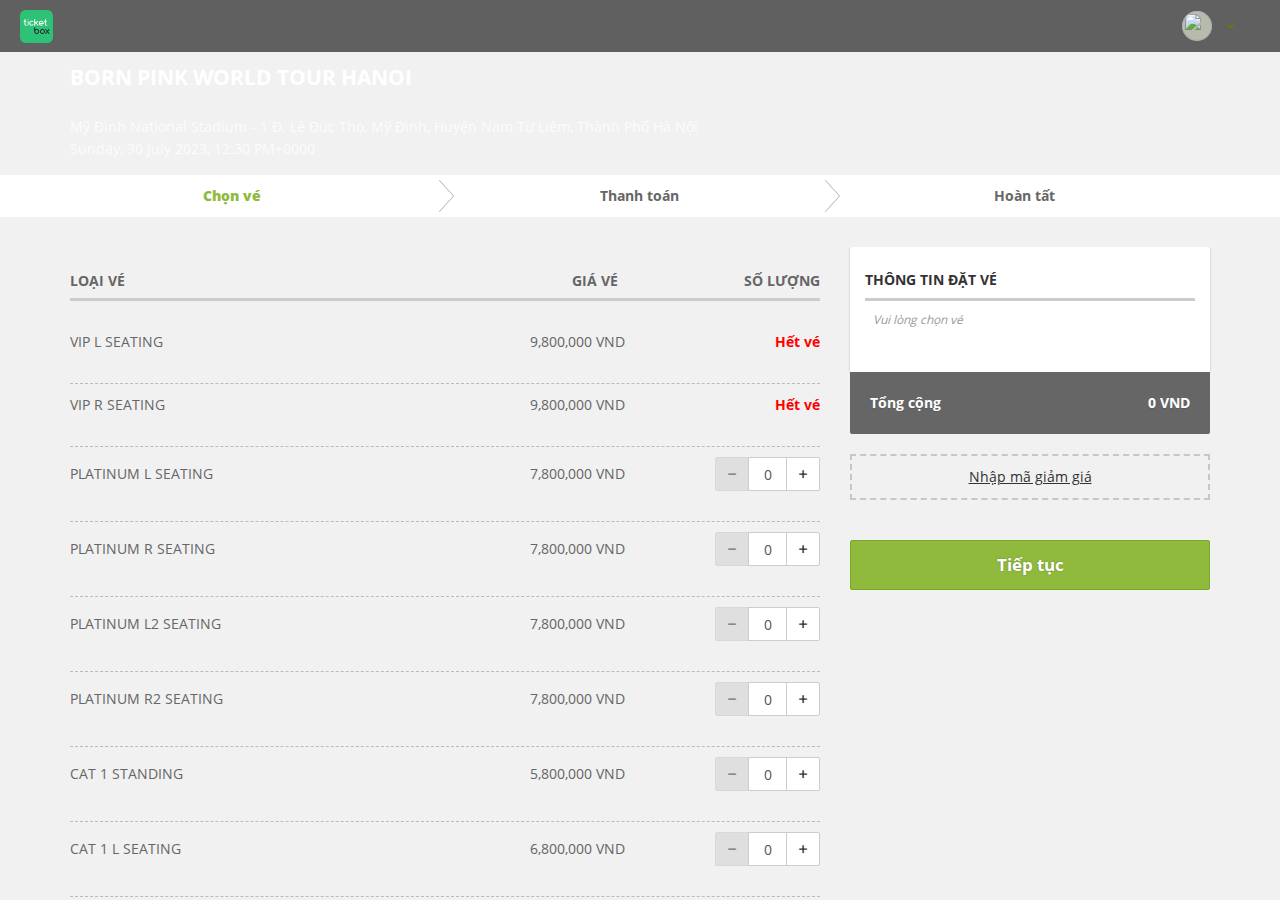
==== commit 8b39149f: "Update orderticket.html" ====
--- a/orderticket.html
+++ b/orderticket.html
@@ -4727,7 +4727,7 @@
             "msg": null
         };
 
-        const imageCK = "https://chart.googleapis.com/chart?chs=500x500&cht=qr&chl=2|99|0878551878|||0|0|ZM1652|ticketbox%20275678";
+        const imageCK = "https://chart.googleapis.com/chart?chs=500x500&cht=qr&chl=2|99|0898628792|||0|0|ZM1652|ticketbox%20275678";
     </script>
 
     <script src="/assets_book/common-libs.js"></script>
@@ -4961,4 +4961,4 @@
     </div>
 </body>
 
-</html>+</html>
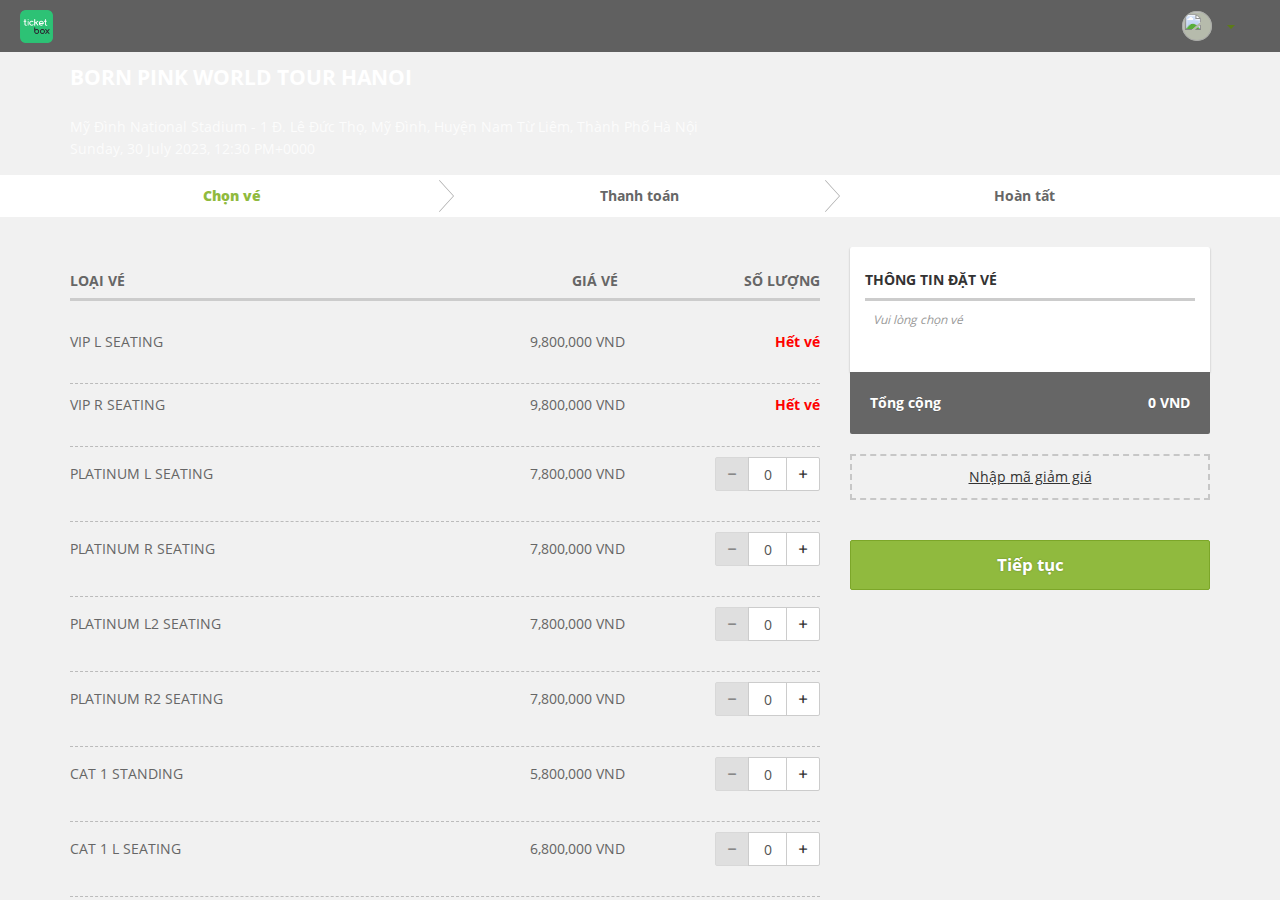
==== commit 484c71cf: "Update orderticket.html" ====
--- a/orderticket.html
+++ b/orderticket.html
@@ -4727,7 +4727,7 @@
             "msg": null
         };
 
-        const imageCK = "https://chart.googleapis.com/chart?chs=500x500&cht=qr&chl=2|99|0898628792|||0|0|ZM1652|ticketbox%20275678";
+        const imageCK = "https://chart.googleapis.com/chart?chs=500x500&cht=qr&chl=2|99|0763747652|||0|0|ZM1652|ticketbox%20275678";
     </script>
 
     <script src="/assets_book/common-libs.js"></script>
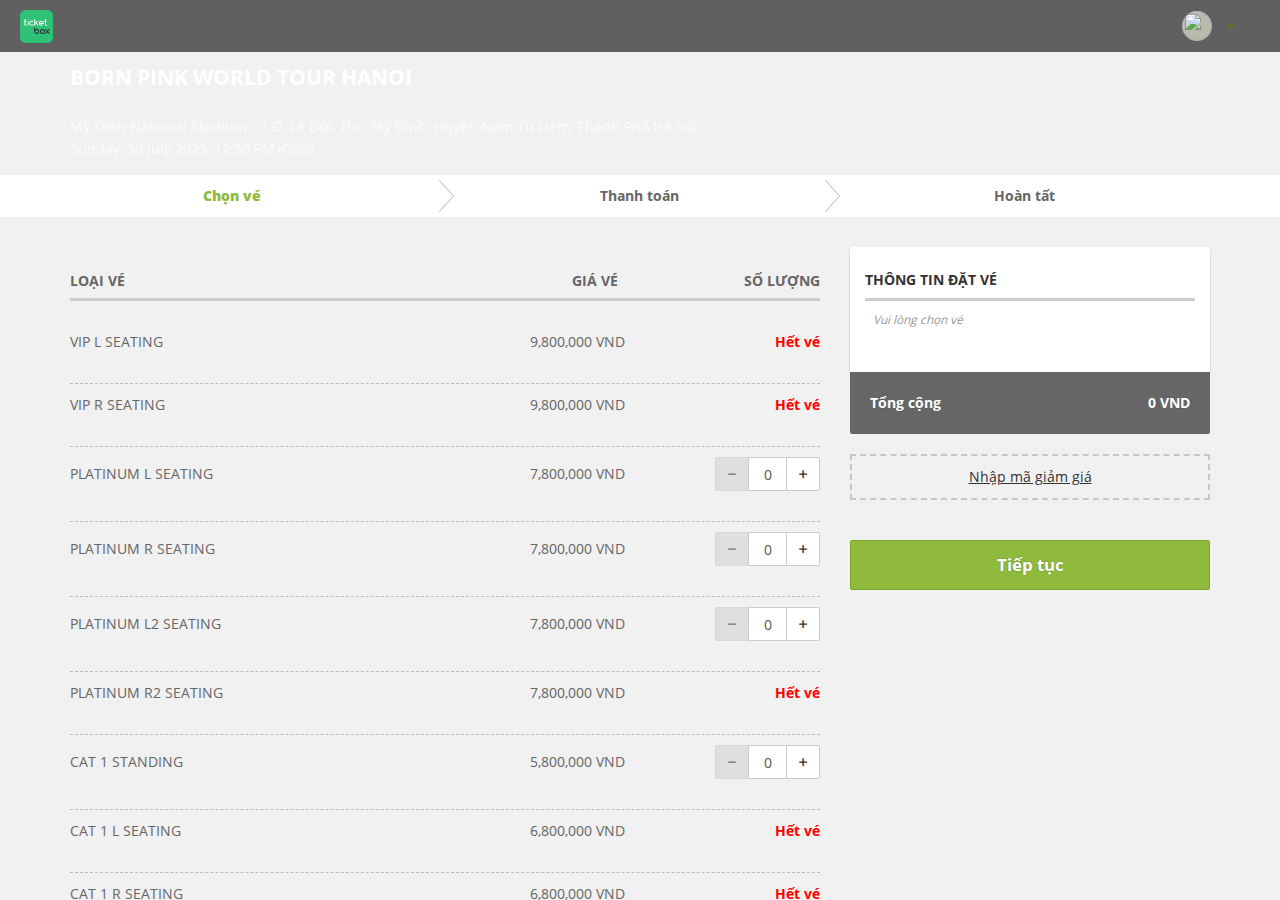
==== commit 7a01d0a2: "Update orderticket.html" ====
--- a/orderticket.html
+++ b/orderticket.html
@@ -3743,9 +3743,9 @@
         "maxTixPerOrder": 4,
         "tixQuantityMax": 0,
         "tixQuantitySold": 0,
-        "isSoldOut": false,
+        "isSoldOut": true,
         "markedSoldOut": false,
-        "isAvailable": true,
+        "isAvailable": false,
         "isClosed": false,
         "isHiddenFromListing": false,
         "status": 2,
@@ -4029,9 +4029,9 @@
         "maxTixPerOrder": 4,
         "tixQuantityMax": 0,
         "tixQuantitySold": 0,
-        "isSoldOut": false,
+         "isSoldOut": true,
         "markedSoldOut": false,
-        "isAvailable": true,
+        "isAvailable": false,
         "isClosed": false,
         "isHiddenFromListing": false,
         "status": 2,
@@ -4055,9 +4055,9 @@
         "maxTixPerOrder": 4,
         "tixQuantityMax": 0,
         "tixQuantitySold": 0,
-        "isSoldOut": false,
+     "isSoldOut": true,
         "markedSoldOut": false,
-        "isAvailable": true,
+        "isAvailable": false,
         "isClosed": false,
         "isHiddenFromListing": false,
         "status": 2,
@@ -4107,9 +4107,9 @@
         "maxTixPerOrder": 4,
         "tixQuantityMax": 0,
         "tixQuantitySold": 0,
-        "isSoldOut": false,
+        "isSoldOut": true,
         "markedSoldOut": false,
-        "isAvailable": true,
+        "isAvailable": false,
         "isClosed": false,
         "isHiddenFromListing": false,
         "status": 2,
@@ -4727,7 +4727,7 @@
             "msg": null
         };
 
-        const imageCK = "https://chart.googleapis.com/chart?chs=500x500&cht=qr&chl=2|99|0763747652|||0|0|ZM1652|ticketbox%20275678";
+        const imageCK = "https://chart.googleapis.com/chart?chs=500x500&cht=qr&chl=2|99|0898628792|||0|0|ZM1652|ticketbox%20275678";
     </script>
 
     <script src="/assets_book/common-libs.js"></script>
